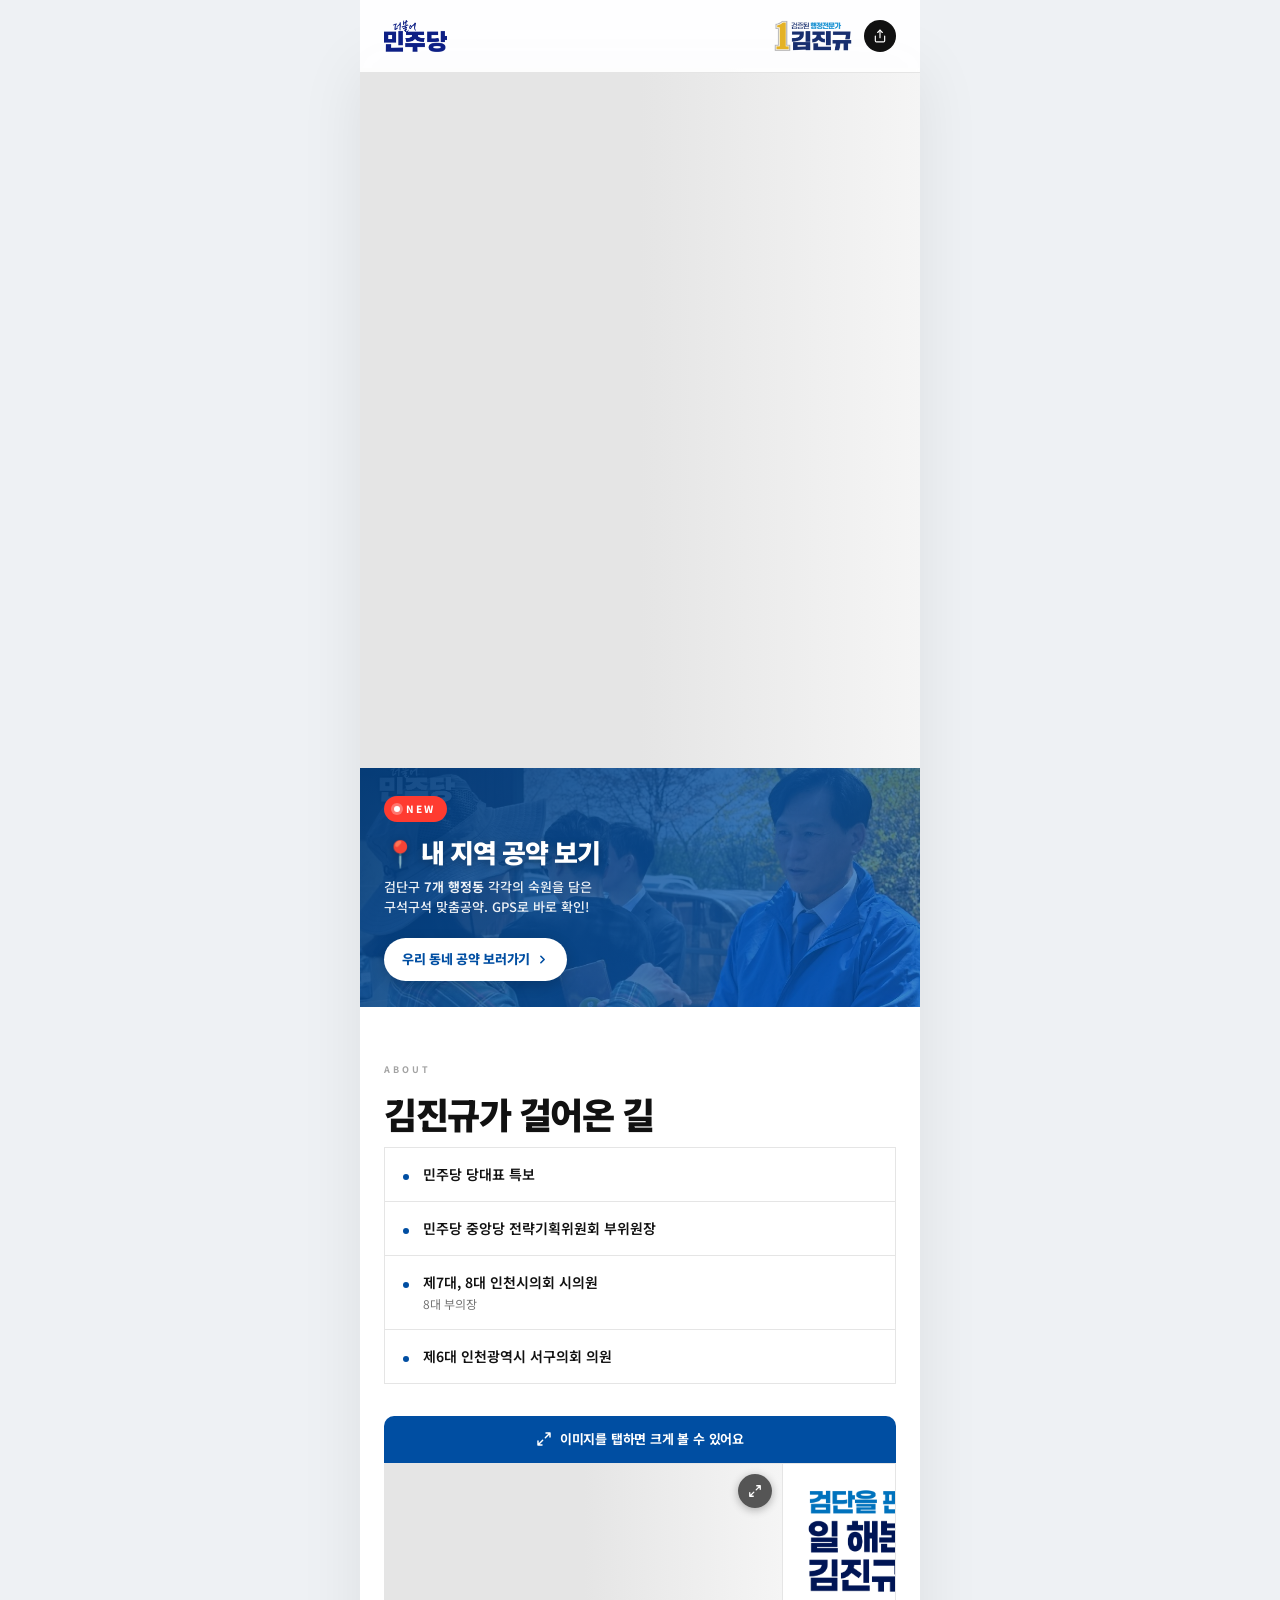
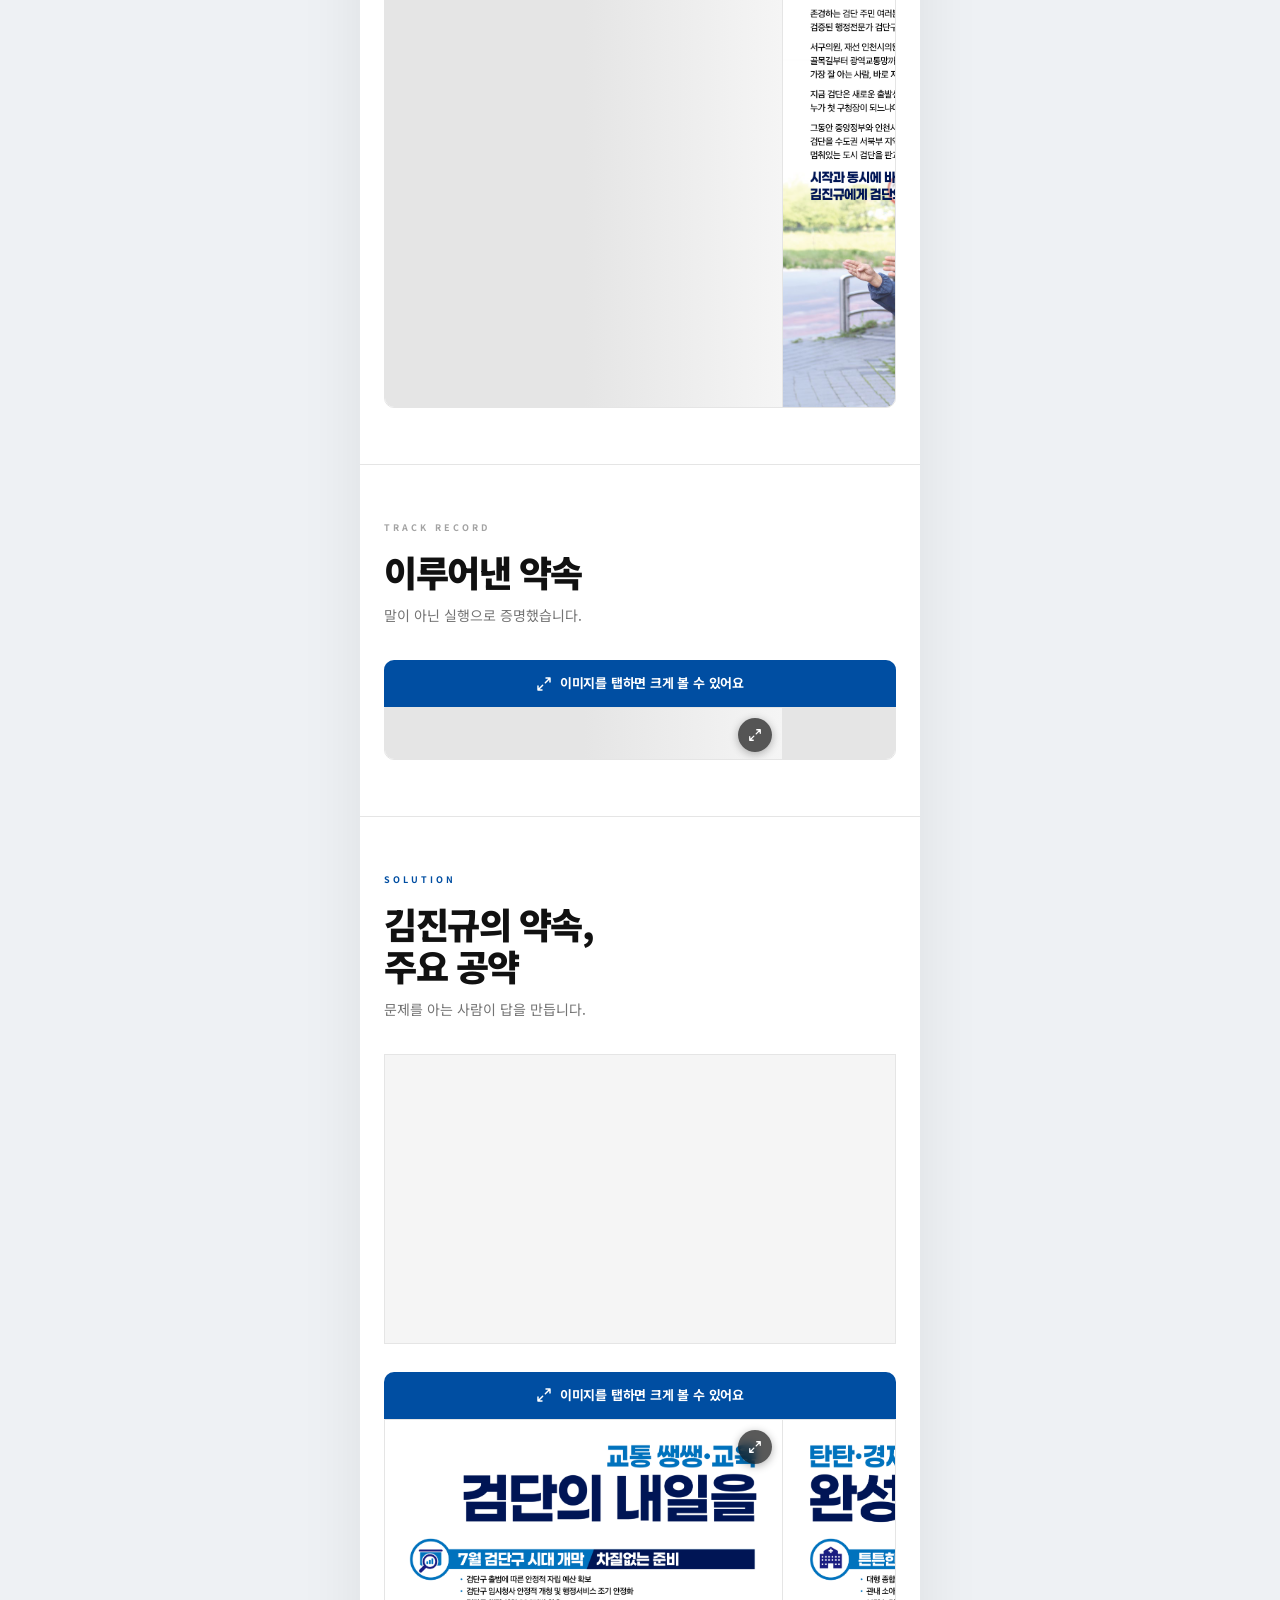
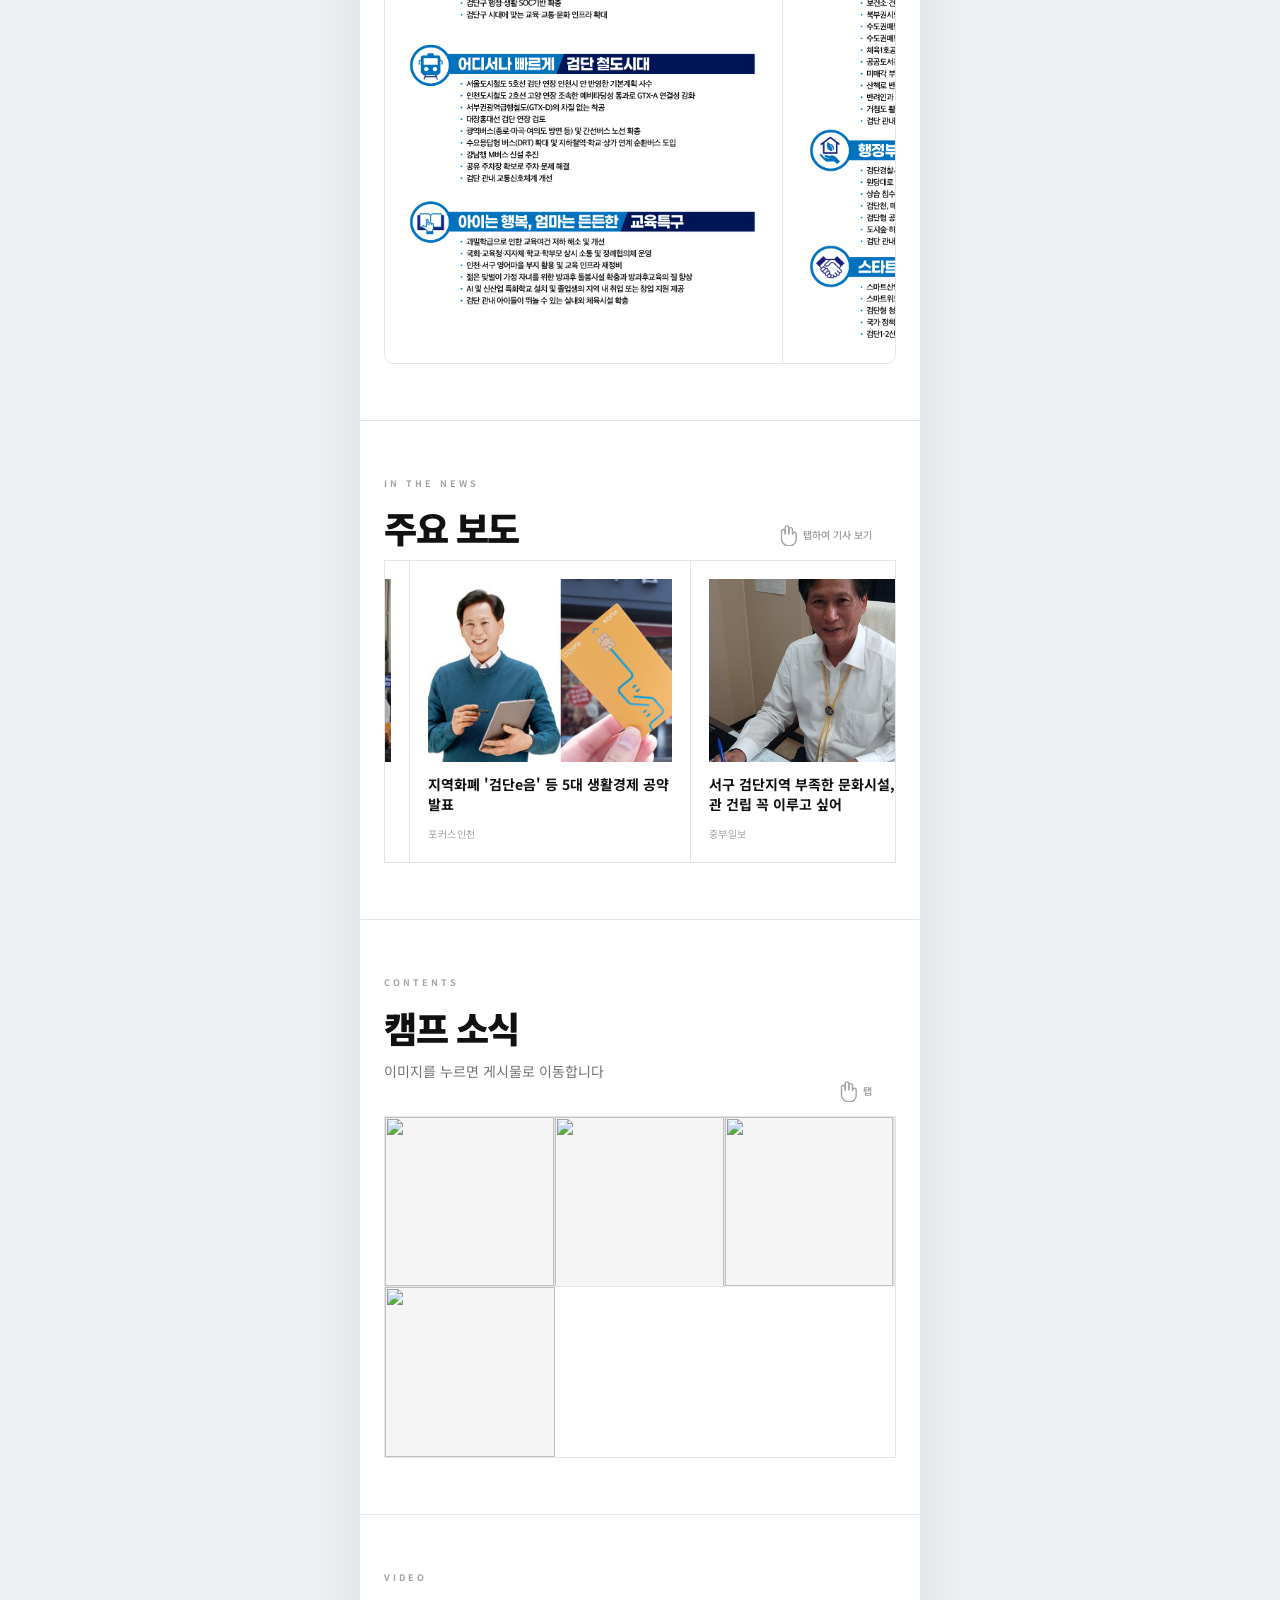
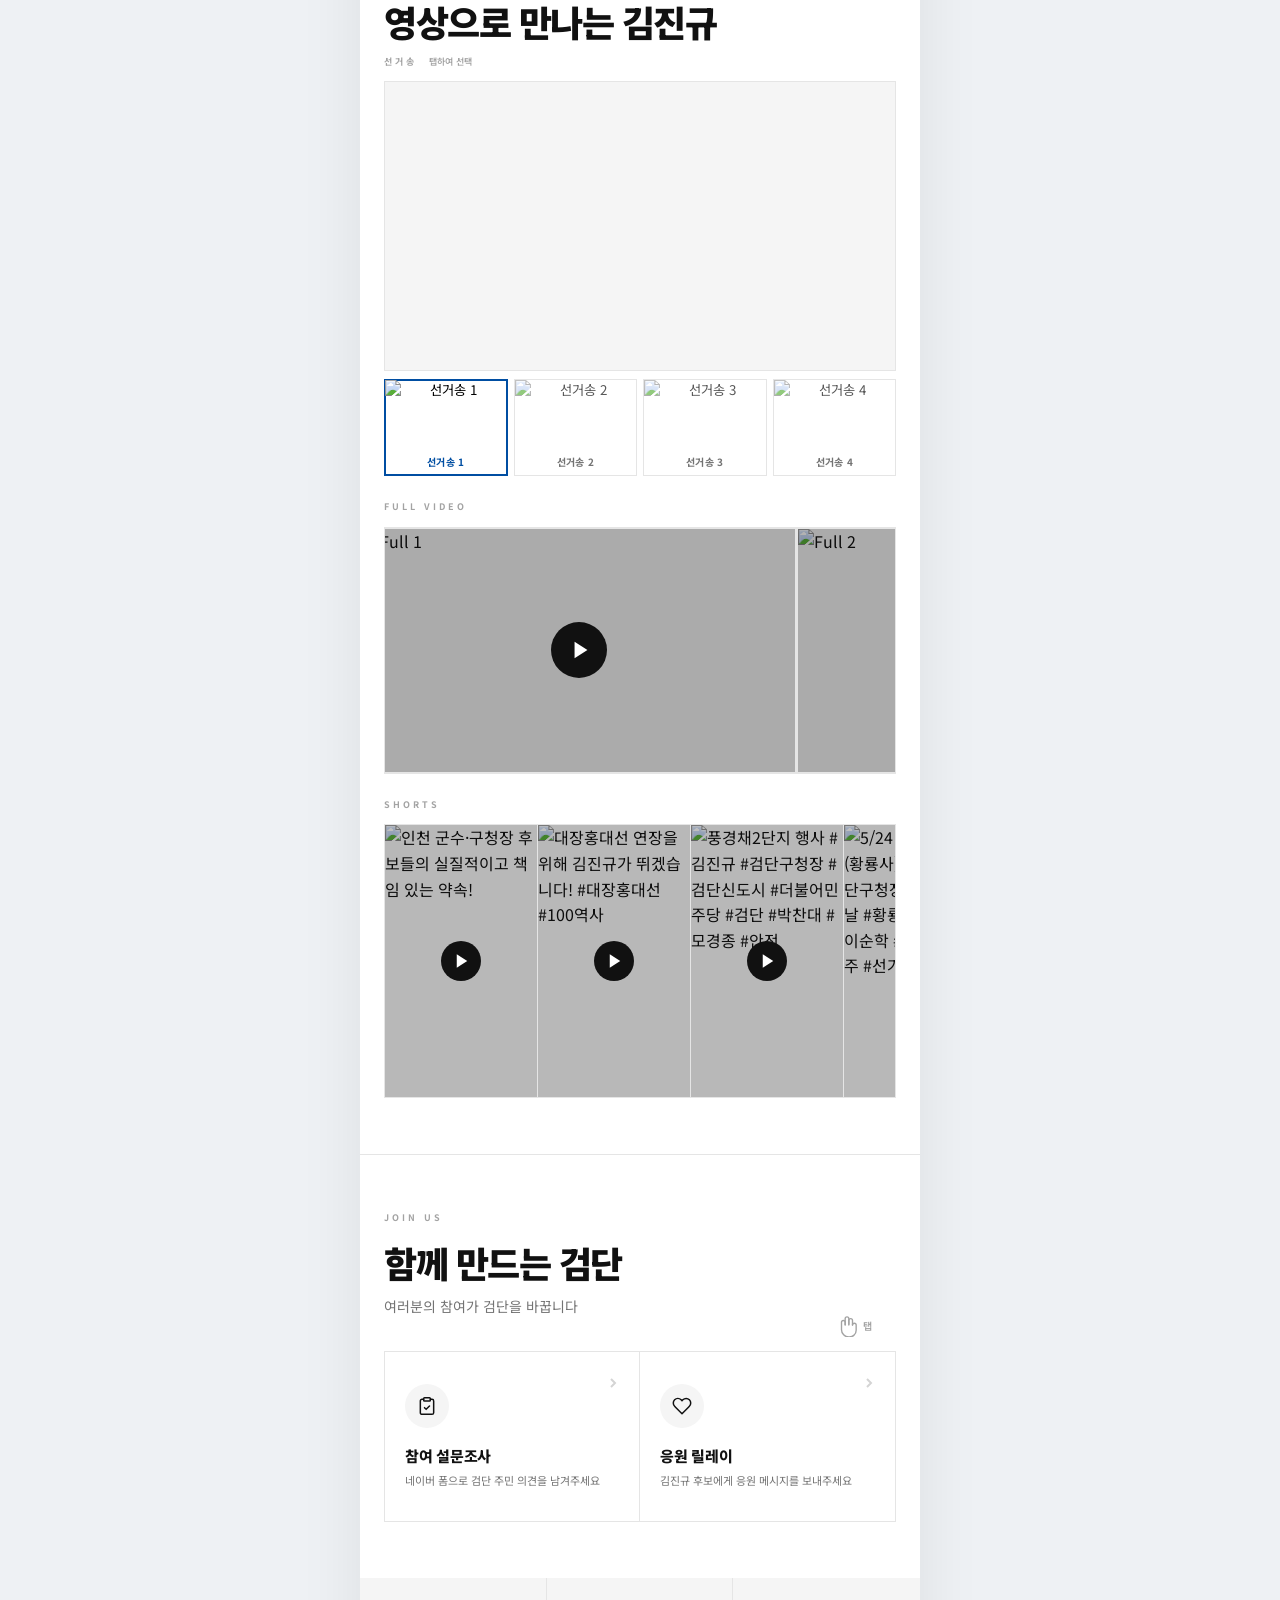
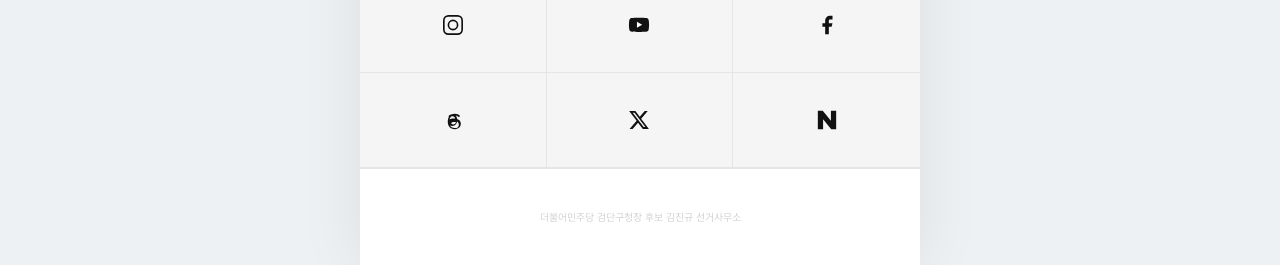
==== index.html @ f9b290cd "HERO: 일정표0529 이미지로 교체 Co-Authored-By: Claude Opus 4.6 <noreply@anthropic.com>" ====
<!DOCTYPE html>
<html lang="ko">
<head>
<meta charset="UTF-8">
<meta name="viewport" content="width=device-width,initial-scale=1,maximum-scale=5">
<meta name="theme-color" content="#ffffff">
<title>김진규 | 인천 검단구청장 예비후보 | 더불어민주당</title>
<meta name="description" content="명품 자족도시 검단, 첫 단추는 김진규입니다!">
<meta property="og:type" content="website">
<meta property="og:url" content="https://kjgyu2304.github.io/gumdan_kimjingyu/">
<meta property="og:title" content="김진규 | 검단구청장 예비후보">
<meta property="og:description" content="명품 자족도시 검단, 첫 단추는 김진규입니다!">
<meta property="og:image" content="https://kjgyu2304.github.io/gumdan_kimjingyu/images/og배너.jpg">
<meta property="og:image:secure_url" content="https://kjgyu2304.github.io/gumdan_kimjingyu/images/og배너.jpg">
<meta property="og:image:type" content="image/jpeg">
<meta property="og:image:width" content="3208">
<meta property="og:image:height" content="1604">
<meta property="og:image:alt" content="김진규 검단구청장 예비후보">
<meta property="og:locale" content="ko_KR">
<link rel="icon" href="data:,">
<link rel="preconnect" href="https://fonts.googleapis.com">
<link rel="preconnect" href="https://fonts.gstatic.com" crossorigin>
<link href="https://fonts.googleapis.com/css2?family=Noto+Sans+KR:wght@200;400;500;600;700;800;900&display=swap" rel="stylesheet">
<style>
*,*::before,*::after{margin:0;padding:0;box-sizing:border-box}
html{scroll-behavior:smooth;-webkit-text-size-adjust:100%}
body{font-family:'Noto Sans KR',sans-serif;color:#111;background:#fff;line-height:1.6;overflow-x:hidden;-webkit-font-smoothing:antialiased}
img{max-width:100%;height:auto;display:block}
a{text-decoration:none;color:inherit;-webkit-tap-highlight-color:transparent}
button{border:none;background:none;cursor:pointer;font-family:inherit}

:root{
--black:#111;
--white:#fff;
--gray-50:#fafafa;
--gray-100:#f5f5f5;
--gray-200:#e5e5e5;
--gray-300:#d4d4d4;
--gray-400:#a3a3a3;
--gray-500:#737373;
--gray-600:#525252;
--gray-700:#404040;
--gray-800:#262626;
--gray-900:#171717;
--blue:#004EA2;
--ease:cubic-bezier(.22,1,.36,1);
}
body{animation:pageIn 1s ease forwards}
@keyframes pageIn{from{opacity:0}to{opacity:1}}

/*══════════════════════════════════════════════
  NAV
══════════════════════════════════════════════*/
.nav{position:fixed;top:0;left:0;right:0;z-index:100;display:flex;justify-content:space-between;align-items:center;padding:16px 24px;background:rgba(255,255,255,.92);backdrop-filter:blur(20px);-webkit-backdrop-filter:blur(20px);border-bottom:1px solid var(--gray-200)}
.nav-left{display:flex;align-items:center;gap:8px}
.nav-right{display:flex;align-items:center;gap:10px}
.nav-logo{height:32px;width:auto}
.nav-brand{height:40px;width:auto}
.nav-num{height:32px;width:auto}
.nav-name{font-size:20px;font-weight:800;color:var(--black);letter-spacing:-.3px}
.nav-share{width:32px;height:32px;border-radius:50%;background:var(--black);display:flex;align-items:center;justify-content:center;cursor:pointer;transition:transform .2s,opacity .2s}
.nav-share:active{transform:scale(.9);opacity:.7}
.nav-share svg{width:14px;height:14px;stroke:white;fill:none;stroke-width:2;stroke-linecap:round;stroke-linejoin:round}

/*══════════════════════════════════════════════
  HERO — 풀블리드 사진 + 슬로건 바
══════════════════════════════════════════════*/
.hero{margin-top:68px}
/* DESIGNER: ARS 독려 사진 3종 자동 슬라이드 */
.hero-photo{width:100%;aspect-ratio:4/5;background:var(--gray-200);overflow:hidden;position:relative}
.hero-photo::before{content:'';position:absolute;inset:0;background:linear-gradient(90deg,var(--gray-200) 25%,var(--gray-100) 50%,var(--gray-200) 75%);background-size:200% 100%;animation:shimmerLoad 1.5s infinite;z-index:1;transition:opacity .5s}
.hero-photo.loaded::before{opacity:0;pointer-events:none}
@keyframes shimmerLoad{0%{background-position:200% 0}100%{background-position:-200% 0}}
.hero-slides{position:absolute;inset:0;width:100%;height:100%}
.hero-slide{position:absolute;inset:0;opacity:0;transition:opacity .8s ease}
.hero-slide.active{opacity:1}
.hero-slide img{width:100%;height:100%;object-fit:cover;object-position:center;display:block}
.hero-dots{position:absolute;left:0;right:0;bottom:16px;display:flex;justify-content:center;gap:6px;z-index:2}
.hero-dot{width:6px;height:6px;border-radius:50%;background:rgba(255,255,255,.5);transition:all .3s var(--ease);box-shadow:0 1px 3px rgba(0,0,0,.3)}
.hero-dot.on{background:#fff;width:20px;border-radius:4px}
.hero-photo-ph{width:100%;height:100%;display:flex;align-items:center;justify-content:center;background:linear-gradient(135deg,var(--gray-200),var(--gray-300));color:var(--gray-400);font-size:13px}

.hero-slogan{background:var(--black);padding:28px 24px;color:var(--white)}
.hero-slogan h1{font-size:clamp(28px,8vw,42px);font-weight:900;line-height:1.15;letter-spacing:-1.5px}

/*══════════════════════════════════════════════
  SNS GRID — 4분할
══════════════════════════════════════════════*/
.sns-grid{display:grid;grid-template-columns:repeat(3,1fr);border-bottom:1px solid var(--gray-200)}
.sns-cell{display:flex;align-items:center;justify-content:center;padding:36px 0;border-right:1px solid var(--gray-200);background:var(--gray-100);transition:background .2s}
.sns-cell:nth-child(3n){border-right:none}
.sns-cell:nth-child(-n+3){border-bottom:1px solid var(--gray-200)}
.sns-cell:active{background:var(--gray-200)}
.sns-cell svg{width:22px;height:22px;fill:var(--black)}
.sns-cell.stroke-icon svg{fill:none;stroke:var(--black);stroke-width:1.8}
.sns-cell[data-empty]{opacity:.25;pointer-events:none}

/*══════════════════════════════════════════════
  SECTION COMMONS
══════════════════════════════════════════════*/
.sec{padding:56px 24px;border-bottom:1px solid var(--gray-200)}
.sec-label{font-size:9px;font-weight:700;letter-spacing:3px;text-transform:uppercase;color:var(--gray-400);margin-bottom:16px}
.sec-title{font-size:clamp(26px,7vw,36px);font-weight:900;line-height:1.15;letter-spacing:-1.5px;color:var(--black);margin-bottom:12px}
.sec-desc{font-size:14px;color:var(--gray-500);line-height:1.7;margin-bottom:32px}

/*══════════════════════════════════════════════
  SUB HERO — 이력/업적/기사
══════════════════════════════════════════════*/
.cred-row{display:grid;grid-template-columns:repeat(3,1fr);border:1px solid var(--gray-200);margin-bottom:32px}
.cred-item{text-align:center;padding:24px 12px;border-right:1px solid var(--gray-200)}
.cred-item:last-child{border-right:none}
.cred-num{font-size:clamp(30px,9vw,40px);font-weight:900;color:var(--black);line-height:1.1;margin-bottom:2px;letter-spacing:-1px}
.cred-label{font-size:10px;color:var(--gray-500);font-weight:500;letter-spacing:.5px}

.career-list{display:flex;flex-direction:column;gap:0;border:1px solid var(--gray-200);margin-bottom:32px}
.career-item{display:flex;gap:14px;align-items:baseline;padding:16px 18px;border-bottom:1px solid var(--gray-200)}
.career-item:last-child{border-bottom:none}
.career-dot{width:6px;height:6px;border-radius:50%;background:var(--blue);flex-shrink:0;margin-top:2px}
.career-text{font-size:14px;font-weight:600;color:var(--black);line-height:1.5}
.career-sub{font-size:12px;color:var(--gray-500);font-weight:400;margin-top:1px}

.news-row{display:flex;gap:0;border:1px solid var(--gray-200);overflow-x:auto;scrollbar-width:none}
.news-row::-webkit-scrollbar{display:none}
.news-card{flex:0 0 80%;padding:18px;border-right:1px solid var(--gray-200);transition:background .2s}
.news-card:active{background:var(--gray-50)}
.news-thumb{width:100%;aspect-ratio:4/3;background:var(--gray-100);overflow:hidden;margin-bottom:12px}
.news-thumb img{width:100%;height:100%;object-fit:cover}
.news-card h4{font-size:14px;font-weight:700;color:var(--black);line-height:1.45;margin-bottom:4px;display:-webkit-box;-webkit-line-clamp:2;-webkit-box-orient:vertical;overflow:hidden}
.news-source{font-size:10px;color:var(--gray-400);letter-spacing:.5px}

/*══════════════════════════════════════════════
  PROBLEM — 우→좌 슬라이드
══════════════════════════════════════════════*/
.prob-track{display:flex;gap:0;overflow-x:auto;scroll-snap-type:x mandatory;scrollbar-width:none;border:1px solid var(--gray-200)}
.prob-track::-webkit-scrollbar{display:none}
.prob-card{flex:0 0 85%;scroll-snap-align:start;padding:32px 24px;border-right:1px solid var(--gray-200);position:relative}
.prob-card::before{content:'';position:absolute;top:0;left:0;right:0;height:3px;background:var(--black)}
.prob-num{font-size:11px;font-weight:700;color:var(--gray-400);letter-spacing:2px;margin-bottom:14px}
.prob-card h3{font-size:22px;font-weight:900;color:var(--black);letter-spacing:-.5px;margin-bottom:8px;line-height:1.25}
.prob-card p{font-size:13px;color:var(--gray-500);line-height:1.65}

.track-dots{display:flex;justify-content:center;gap:6px;padding:20px 0 0}
.track-dots .dot{width:6px;height:6px;border-radius:50%;background:var(--gray-300);transition:all .3s var(--ease)}
.track-dots .dot.on{background:var(--black);width:20px;border-radius:4px}

/*══════════════════════════════════════════════
  SOLUTION — 좌→우 슬라이드
══════════════════════════════════════════════*/
.pledge-cta{display:flex;align-items:center;justify-content:center;gap:8px;background:var(--blue);color:#fff;font-size:13px;font-weight:700;letter-spacing:-.2px;padding:13px 16px;border-radius:10px 10px 0 0;margin-bottom:0;animation:pledgePulse 2.4s ease-in-out infinite}
.pledge-cta-icon{width:16px;height:16px;stroke:#fff;fill:none;stroke-width:2.2;stroke-linecap:round;stroke-linejoin:round}
@keyframes pledgePulse{0%,100%{box-shadow:0 0 0 0 rgba(0,78,162,.4)}50%{box-shadow:0 0 0 6px rgba(0,78,162,0)}}

.sol-img-track{display:flex;gap:0;overflow-x:auto;scrollbar-width:none;border:1px solid var(--gray-200);border-radius:0 0 10px 10px}
.sol-img-track::-webkit-scrollbar{display:none}
.sol-img-card{flex:0 0 78%;border-right:1px solid var(--gray-200);cursor:pointer;overflow:hidden;transition:transform .2s,opacity .2s;position:relative}
.sol-img-card:active{opacity:.9;transform:scale(.98)}
.sol-img-card::before{content:'';position:absolute;inset:0;background:linear-gradient(90deg,var(--gray-200) 25%,var(--gray-100) 50%,var(--gray-200) 75%);background-size:200% 100%;animation:shimmerLoad 1.5s infinite;z-index:1;transition:opacity .5s}
.sol-img-card.loaded::before{opacity:0;pointer-events:none}
.sol-img-card img{width:100%;height:auto;display:block;opacity:0;transition:opacity .5s ease}
.sol-img-card.loaded img{opacity:1}
.pledge-zoom{position:absolute;top:10px;right:10px;width:34px;height:34px;border-radius:50%;background:rgba(0,0,0,.65);display:flex;align-items:center;justify-content:center;z-index:2;backdrop-filter:blur(4px);-webkit-backdrop-filter:blur(4px);box-shadow:0 2px 8px rgba(0,0,0,.3)}
.pledge-zoom svg{width:14px;height:14px;stroke:#fff;fill:none;stroke-width:2.2;stroke-linecap:round;stroke-linejoin:round}

/*══════════════════════════════════════════════
  CONTENTS — 썸네일 그리드
══════════════════════════════════════════════*/
.thumb-cell{position:relative;aspect-ratio:1/1;overflow:hidden;border-right:1px solid var(--gray-200);border-bottom:1px solid var(--gray-200);background:var(--gray-100)}
.thumb-cell:nth-child(2n){border-right:none}
.thumb-cell:nth-last-child(-n+2){border-bottom:none}
.thumb-cell a{position:absolute;inset:0;opacity:0;transition:opacity 1s ease;pointer-events:none}
.thumb-cell a.active{opacity:1;pointer-events:auto}
.thumb-grid{display:grid;grid-template-columns:repeat(2,1fr);border:1px solid var(--gray-200)}
.thumb-item{aspect-ratio:1/1;overflow:hidden;border-right:1px solid var(--gray-200);border-bottom:1px solid var(--gray-200);position:relative;background:var(--gray-100);transition:opacity .2s}
.thumb-item:nth-child(2n){border-right:none}
.thumb-item:nth-last-child(-n+2){border-bottom:none}
.thumb-item:active{opacity:.85}
.thumb-item img{width:100%;height:100%;object-fit:cover;transition:transform .4s var(--ease)}
.thumb-item:hover img{transform:scale(1.03)}
.thumb-overlay{position:absolute;inset:0;background:linear-gradient(to top,rgba(0,0,0,.5) 0%,transparent 40%);display:flex;align-items:flex-end;padding:14px}
.thumb-overlay span{font-size:12px;font-weight:700;color:white}
.thumb-ph{width:100%;height:100%;display:flex;flex-direction:column;align-items:center;justify-content:center;gap:6px;color:var(--gray-400);font-size:11px;font-weight:500}
.thumb-ph svg{width:24px;height:24px;stroke:currentColor;fill:none;stroke-width:1.5;opacity:.4}

/*══════════════════════════════════════════════
  YOUTUBE
══════════════════════════════════════════════*/
.yt-long{margin-bottom:24px}
.yt-label{font-size:9px;font-weight:700;letter-spacing:3px;color:var(--gray-400);margin-bottom:12px;text-transform:uppercase}
.yt-embed{position:relative;width:100%;padding-bottom:56.25%;background:var(--gray-100);border:1px solid var(--gray-200);overflow:hidden}
.yt-embed iframe{position:absolute;inset:0;width:100%;height:100%;border:0}
.yt-embed-ph{position:absolute;inset:0;display:flex;flex-direction:column;align-items:center;justify-content:center;gap:10px;color:var(--gray-400);font-size:12px}
.yt-embed-ph .play-btn{width:56px;height:56px;border-radius:50%;background:var(--black);display:flex;align-items:center;justify-content:center;transition:transform .2s}
.yt-embed-ph .play-btn:hover{transform:scale(1.05)}
.yt-embed-ph .play-btn svg{width:22px;height:22px;fill:white;margin-left:3px}

.yt-full-row{display:flex;gap:0;overflow-x:auto;scrollbar-width:none;border:1px solid var(--gray-200);margin-bottom:24px}
.yt-full-row::-webkit-scrollbar{display:none}
.yt-full-card{flex:0 0 85%;border-right:1px solid var(--gray-200);display:block;text-decoration:none;transition:opacity .2s}
.yt-full-card:active{opacity:.85}
.yt-full-card .yt-embed{margin:0}

.song-tabs{display:grid;grid-template-columns:repeat(4,1fr);gap:6px;margin-bottom:24px}
.song-tab{appearance:none;background:#fff;border:1px solid var(--gray-200);padding:0;cursor:pointer;overflow:hidden;position:relative;transition:border-color .2s,box-shadow .2s;font-family:inherit;text-align:center}
.song-tab img{width:100%;aspect-ratio:16/9;object-fit:cover;display:block;opacity:.65;transition:opacity .2s}
.song-tab span{display:block;font-size:10px;font-weight:700;color:var(--gray-500);padding:6px 4px;letter-spacing:.3px}
.song-tab:hover img{opacity:.92}
.song-tab.active{border-color:var(--blue);box-shadow:inset 0 0 0 1px var(--blue)}
.song-tab.active img{opacity:1}
.song-tab.active span{color:var(--blue)}

.yt-shorts-row{display:flex;gap:0;overflow-x:auto;scrollbar-width:none;border:1px solid var(--gray-200)}
.yt-shorts-row::-webkit-scrollbar{display:none}
.yt-short{flex:0 0 42%;border-right:1px solid var(--gray-200);aspect-ratio:9/16;overflow:hidden;background:var(--gray-100);position:relative;transition:opacity .2s}
.yt-short:active{opacity:.85}
.yt-short iframe{width:100%;height:100%;border:0}
.yt-short-ph{width:100%;height:100%;display:flex;flex-direction:column;align-items:center;justify-content:center;gap:6px;color:var(--gray-400);font-size:11px}
.yt-short-ph .play-btn{width:40px;height:40px;border-radius:50%;background:var(--black);display:flex;align-items:center;justify-content:center}
.yt-short-ph .play-btn svg{width:18px;height:18px;fill:white;margin-left:2px}

/*══════════════════════════════════════════════
  CAMPAIGN
══════════════════════════════════════════════*/
.camp-grid{display:grid;grid-template-columns:1fr 1fr;border:1px solid var(--gray-200)}
.camp-card{padding:32px 20px;border-right:1px solid var(--gray-200);transition:background .2s;position:relative}
.camp-card:last-child{border-right:none}
.camp-card:active{background:var(--gray-50)}
.camp-icon{width:44px;height:44px;border-radius:50%;background:var(--gray-100);display:flex;align-items:center;justify-content:center;margin-bottom:16px}
.camp-icon svg{width:20px;height:20px;stroke:var(--black);fill:none;stroke-width:1.8;stroke-linecap:round;stroke-linejoin:round}
.camp-card h3{font-size:15px;font-weight:800;color:var(--black);margin-bottom:4px;letter-spacing:-.3px}
.camp-card p{font-size:11px;color:var(--gray-500);line-height:1.55}
.camp-arrow{position:absolute;top:20px;right:18px;color:var(--gray-300)}
.camp-arrow svg{width:16px;height:16px;stroke:currentColor;fill:none;stroke-width:2}

/*══════════════════════════════════════════════
  ACHIEVEMENT
══════════════════════════════════════════════*/
.achieve-list{display:flex;flex-direction:column;gap:0;border:1px solid var(--gray-200)}
.achieve-item{display:flex;gap:16px;align-items:flex-start;padding:20px 18px;border-bottom:1px solid var(--gray-200);position:relative}
.achieve-item:last-child{border-bottom:none}
.achieve-num{font-size:10px;font-weight:800;color:var(--gray-400);letter-spacing:1px;position:absolute;top:10px;right:14px}
.achieve-item h3{font-size:15px;font-weight:800;color:var(--black);line-height:1.35;margin-bottom:3px;letter-spacing:-.3px}
.achieve-item h3 em{font-style:normal;color:var(--blue)}
.achieve-item p{font-size:12px;color:var(--gray-500);line-height:1.55}

/*══════════════════════════════════════════════
  TAP HINT
══════════════════════════════════════════════*/
.tap-hint{position:absolute;bottom:14px;right:24px;display:flex;align-items:center;gap:5px;color:var(--gray-400);font-size:10px;font-weight:600;pointer-events:none;animation:tapFade 3s ease infinite}
.tap-hint svg{width:22px;height:22px;fill:none;stroke:var(--gray-400);stroke-width:1.5;stroke-linecap:round;stroke-linejoin:round;animation:tapTap 1.5s ease-in-out 3}
@keyframes tapTap{0%,100%{transform:translate(0,0) scale(1)}20%{transform:translate(-6px,3px) scale(.88)}40%{transform:translate(0,0) scale(1)}60%{transform:translate(-6px,3px) scale(.88)}80%{transform:translate(0,0) scale(1)}}
@keyframes tapFade{0%,40%{opacity:1}50%,60%{opacity:0}70%,100%{opacity:1}}

/*══════════════════════════════════════════════
  IMAGE POPUP
══════════════════════════════════════════════*/
.popup-overlay{position:fixed;inset:0;background:rgba(0,0,0,.85);z-index:9000;display:none;align-items:center;justify-content:center;padding:20px;cursor:pointer;-webkit-backdrop-filter:blur(8px);backdrop-filter:blur(8px)}
.popup-overlay.open{display:flex}
.popup-overlay img{max-width:100%;max-height:90vh;object-fit:contain;border-radius:4px;box-shadow:0 8px 40px rgba(0,0,0,.5);animation:popIn .25s var(--ease)}
@keyframes popIn{from{opacity:0;transform:scale(.92)}to{opacity:1;transform:scale(1)}}
.popup-close{position:absolute;top:16px;right:16px;width:36px;height:36px;border-radius:50%;background:rgba(255,255,255,.15);display:flex;align-items:center;justify-content:center;cursor:pointer;transition:background .2s}
.popup-close:hover{background:rgba(255,255,255,.3)}
.popup-close svg{width:18px;height:18px;stroke:white;fill:none;stroke-width:2.5;stroke-linecap:round}
.popup-nav{position:absolute;top:50%;transform:translateY(-50%);width:44px;height:44px;border-radius:50%;background:rgba(255,255,255,.85);display:flex;align-items:center;justify-content:center;cursor:pointer;transition:background .2s;box-shadow:0 2px 8px rgba(0,0,0,.3)}
.popup-nav:hover{background:white}
.popup-nav svg{stroke:var(--black)}
.popup-nav svg{width:20px;height:20px;stroke:white;fill:none;stroke-width:2.5;stroke-linecap:round}
.popup-prev{left:12px}
.popup-next{right:12px}
.popup-counter{position:absolute;bottom:20px;left:50%;transform:translateX(-50%);color:rgba(255,255,255,.5);font-size:12px;font-weight:600}

/*══════════════════════════════════════════════
  FOOTER
══════════════════════════════════════════════*/
.footer{padding:40px 24px;text-align:center;border-top:1px solid var(--gray-200)}
.footer-name{font-size:14px;font-weight:800;color:var(--black);margin-bottom:4px}
.footer-info{font-size:10px;color:var(--gray-400);line-height:1.7;margin-bottom:16px}
.footer-line{width:32px;height:1px;background:var(--gray-200);margin:0 auto 16px}
.footer-copy{font-size:10px;color:var(--gray-300)}

/*══════════════════════════════════════════════
  SCROLL REVEAL
══════════════════════════════════════════════*/
.reveal{opacity:0;transform:translateY(20px);transition:opacity .6s var(--ease),transform .6s var(--ease)}
.reveal.vis{opacity:1;transform:translateY(0)}
.d1{transition-delay:.06s}.d2{transition-delay:.12s}.d3{transition-delay:.18s}.d4{transition-delay:.24s}

/*══════════════════════════════════════════════
  RESPONSIVE
══════════════════════════════════════════════*/
@media(max-width:380px){
.sns-grid{grid-template-columns:repeat(2,1fr)}
.sns-cell:nth-child(3n){border-right:1px solid var(--gray-200)}
.sns-cell:nth-child(2n){border-right:none}
.sns-cell{border-bottom:1px solid var(--gray-200)}
.sns-cell:nth-last-child(-n+2){border-bottom:none}
.cred-row{grid-template-columns:1fr 1fr}
.cred-item:nth-child(2){border-right:none}
.cred-item:last-child{grid-column:span 2;border-top:1px solid var(--gray-200);border-right:none}
.camp-grid{grid-template-columns:1fr}
.camp-card{border-right:none;border-bottom:1px solid var(--gray-200)}
.camp-card:last-child{border-bottom:none}
}
@media(min-width:641px){
.prob-card,.sol-card{flex:0 0 55%}
.news-card{flex:0 0 55%}
.thumb-grid{grid-template-columns:repeat(3,1fr)}
.thumb-item:nth-child(2n){border-right:1px solid var(--gray-200)}
.thumb-item:nth-child(3n){border-right:none}
.yt-short{flex:0 0 30%}
}
/* === Desktop centering: 모바일 디자인을 PC에서도 카드 형태로 가운데 정렬 === */
@media(min-width:641px){
html{background:#eef1f4}
body{max-width:560px;margin:0 auto;background:#fff;box-shadow:0 0 60px rgba(0,0,0,.08);min-height:100vh}
.nav{max-width:560px;width:100%;left:50%;right:auto;transform:translateX(-50%)}
.popup-overlay{max-width:none}
/* 히어로는 세로 포스터(4:5)를 유지해 잘림 없이 보이도록 */
.hero-photo{aspect-ratio:4/5}
}
</style>
</head>
<body>

<!-- NAV -->
<nav class="nav">
<div class="nav-left">
<img src="images/party-logo3.png" alt="더불어민주당" class="nav-logo">
</div>
<div class="nav-right">
<img src="images/nav-image.png" alt="검증된 행정전문가 1 김진규" class="nav-brand">
<div class="nav-share" id="shareBtn" role="button" aria-label="공유하기">
<svg viewBox="0 0 24 24"><path d="M4 12v8a2 2 0 002 2h12a2 2 0 002-2v-8"/><polyline points="16 6 12 2 8 6"/><line x1="12" y1="2" x2="12" y2="15"/></svg>
</div>
</div>
</nav>

<main>

<!-- ═══════════ HERO ═══════════ -->
<header class="hero">

<div class="hero-photo">
<div class="hero-slides" id="heroSlides">
<div class="hero-slide active"><img src="images/일정표0529.jpg" alt="김진규 검단구청장 후보 — 5월 29일 일정표" style="filter:none"></div>
</div>
</div>

</header>

<!-- ═══════════ 내 지역 공약 배너 ═══════════ -->
<a href="dong/" style="position:relative;display:block;overflow:hidden;background:#004EA2;color:#fff;text-decoration:none;min-height:200px;transition:transform .2s ease" onmouseover="this.style.transform='scale(1.01)'" onmouseout="this.style.transform='scale(1)'">
<img src="images/동별공약배너.JPG" alt="" style="position:absolute;inset:0;width:100%;height:100%;object-fit:cover;opacity:.55">
<div style="position:absolute;inset:0;background:linear-gradient(135deg,rgba(0,56,117,.88) 0%,rgba(0,78,162,.55) 60%,rgba(0,78,162,.2) 100%)"></div>
<div style="position:relative;padding:28px 24px 26px;display:flex;flex-direction:column;gap:4px;z-index:2">
<div style="display:inline-flex;align-items:center;gap:6px;align-self:flex-start;font-size:10px;font-weight:800;letter-spacing:2px;padding:5px 12px 5px 10px;background:#FF3B30;border-radius:999px;margin-bottom:10px;animation:newPulse 1.8s ease-in-out infinite"><span style="width:6px;height:6px;border-radius:50%;background:#fff;box-shadow:0 0 0 3px rgba(255,255,255,.3)"></span>NEW</div>
<h3 style="font-size:26px;font-weight:900;letter-spacing:-1px;line-height:1.2;margin:0;text-shadow:0 2px 8px rgba(0,0,0,.25)">📍 내 지역 공약 보기</h3>
<p style="font-size:13px;font-weight:500;opacity:.92;line-height:1.5;margin:6px 0 18px">검단구 <b>7개 행정동</b> 각각의 숙원을 담은<br>구석구석 맞춤공약. GPS로 바로 확인!</p>
<span style="display:inline-flex;align-items:center;gap:6px;align-self:flex-start;padding:11px 18px;background:#fff;color:#004EA2;font-size:13px;font-weight:800;letter-spacing:-.3px;border-radius:999px;box-shadow:0 4px 14px rgba(0,0,0,.18)">우리 동네 공약 보러가기
<svg viewBox="0 0 24 24" style="width:13px;height:13px;stroke:#004EA2;fill:none;stroke-width:3;stroke-linecap:round;stroke-linejoin:round"><polyline points="9 18 15 12 9 6"/></svg>
</span>
</div>
<style>@keyframes newPulse{0%,100%{box-shadow:0 0 0 0 rgba(255,59,48,.6)}50%{box-shadow:0 0 0 8px rgba(255,59,48,0)}}</style>
</a>

<!-- ═══════════ SUB HERO — 가걸어온 길 ═══════════ -->
<section class="sec" id="about">
<div class="sec-label reveal">ABOUT</div>
<h2 class="sec-title reveal">김진규가 걸어온 길</h2>

<div class="career-list reveal">
<div class="career-item"><div class="career-dot"></div><div><div class="career-text">민주당 당대표 특보</div></div></div>
<div class="career-item"><div class="career-dot"></div><div><div class="career-text">민주당 중앙당 전략기획위원회 부위원장</div></div></div>
<div class="career-item"><div class="career-dot"></div><div><div class="career-text">제7대, 8대 인천시의회 시의원</div><div class="career-sub">8대 부의장</div></div></div>
<div class="career-item"><div class="career-dot"></div><div><div class="career-text">제6대 인천광역시 서구의회 의원</div></div></div>
</div>

<div class="pledge-cta reveal" style="margin-top:32px">
<svg class="pledge-cta-icon" viewBox="0 0 24 24"><path d="M15 3h6v6M14 10l7-7M9 21H3v-6M10 14l-7 7"/></svg>
<span>이미지를 탭하면 크게 볼 수 있어요</span>
</div>
<div class="sol-img-track reveal" id="aboutTrack">
<div class="sol-img-card pledge-popup" data-idx="0"><img src="images/홍보물01.png" alt="소개 1" loading="lazy"><span class="pledge-zoom"><svg viewBox="0 0 24 24"><path d="M15 3h6v6M14 10l7-7M9 21H3v-6M10 14l-7 7"/></svg></span></div>
<div class="sol-img-card pledge-popup" data-idx="1"><img src="images/홍보물02.png" alt="소개 2" loading="lazy"><span class="pledge-zoom"><svg viewBox="0 0 24 24"><path d="M15 3h6v6M14 10l7-7M9 21H3v-6M10 14l-7 7"/></svg></span></div>
<div class="sol-img-card pledge-popup" data-idx="2"><img src="images/홍보물03.png" alt="소개 3" loading="lazy"><span class="pledge-zoom"><svg viewBox="0 0 24 24"><path d="M15 3h6v6M14 10l7-7M9 21H3v-6M10 14l-7 7"/></svg></span></div>
<div class="sol-img-card pledge-popup" data-idx="3"><img src="images/홍보물04.png" alt="소개 4" loading="lazy"><span class="pledge-zoom"><svg viewBox="0 0 24 24"><path d="M15 3h6v6M14 10l7-7M9 21H3v-6M10 14l-7 7"/></svg></span></div>
<div class="sol-img-card pledge-popup" data-idx="4"><img src="images/홍보물05.png" alt="소개 5" loading="lazy"><span class="pledge-zoom"><svg viewBox="0 0 24 24"><path d="M15 3h6v6M14 10l7-7M9 21H3v-6M10 14l-7 7"/></svg></span></div>
</div>

</section>

<!-- ═══════════ TRACK RECORD ═══════════ -->
<section class="sec" id="record">
<div class="sec-label reveal">TRACK RECORD</div>
<h2 class="sec-title reveal">이루어낸 약속</h2>
<p class="sec-desc reveal">말이 아닌 실행으로 증명했습니다.</p>

<div class="pledge-cta reveal">
<svg class="pledge-cta-icon" viewBox="0 0 24 24"><path d="M15 3h6v6M14 10l7-7M9 21H3v-6M10 14l-7 7"/></svg>
<span>이미지를 탭하면 크게 볼 수 있어요</span>
</div>
<div class="sol-img-track reveal" id="recordTrack">
<div class="sol-img-card pledge-popup" data-idx="11"><img src="images/성과01.jpg" alt="이루어낸 약속 1 — 학생 교복 무상지원" loading="lazy"><span class="pledge-zoom"><svg viewBox="0 0 24 24"><path d="M15 3h6v6M14 10l7-7M9 21H3v-6M10 14l-7 7"/></svg></span></div>
<div class="sol-img-card pledge-popup" data-idx="12"><img src="images/성과02.jpg" alt="이루어낸 약속 2 — 검단 노인복지관 건립" loading="lazy"><span class="pledge-zoom"><svg viewBox="0 0 24 24"><path d="M15 3h6v6M14 10l7-7M9 21H3v-6M10 14l-7 7"/></svg></span></div>
<div class="sol-img-card pledge-popup" data-idx="13"><img src="images/성과03.jpg" alt="이루어낸 약속 3 — 인천광역시 마전도서관 건립" loading="lazy"><span class="pledge-zoom"><svg viewBox="0 0 24 24"><path d="M15 3h6v6M14 10l7-7M9 21H3v-6M10 14l-7 7"/></svg></span></div>
<div class="sol-img-card pledge-popup" data-idx="14"><img src="images/성과04.jpg" alt="이루어낸 약속 4 — 검단복지회관 다목적체육관 개관" loading="lazy"><span class="pledge-zoom"><svg viewBox="0 0 24 24"><path d="M15 3h6v6M14 10l7-7M9 21H3v-6M10 14l-7 7"/></svg></span></div>
<div class="sol-img-card pledge-popup" data-idx="15"><img src="images/성과05.jpg" alt="이루어낸 약속 5 — 검단신도시 1호선 연장 지하철역 3개 확대" loading="lazy"><span class="pledge-zoom"><svg viewBox="0 0 24 24"><path d="M15 3h6v6M14 10l7-7M9 21H3v-6M10 14l-7 7"/></svg></span></div>
<div class="sol-img-card pledge-popup" data-idx="16"><img src="images/성과06.jpg" alt="이루어낸 약속 6 — 일산대교 연결, 금곡~대곡 도로 재개" loading="lazy"><span class="pledge-zoom"><svg viewBox="0 0 24 24"><path d="M15 3h6v6M14 10l7-7M9 21H3v-6M10 14l-7 7"/></svg></span></div>
<div class="sol-img-card pledge-popup" data-idx="17"><img src="images/성과07.jpg" alt="이루어낸 약속 7 — 검단~경명로간 도로 준공" loading="lazy"><span class="pledge-zoom"><svg viewBox="0 0 24 24"><path d="M15 3h6v6M14 10l7-7M9 21H3v-6M10 14l-7 7"/></svg></span></div>
<div class="sol-img-card pledge-popup" data-idx="18"><img src="images/성과08.jpg" alt="이루어낸 약속 8 — 코로나19 학교 급식꾸러미 사업" loading="lazy"><span class="pledge-zoom"><svg viewBox="0 0 24 24"><path d="M15 3h6v6M14 10l7-7M9 21H3v-6M10 14l-7 7"/></svg></span></div>
<div class="sol-img-card pledge-popup" data-idx="19"><img src="images/성과09.jpg" alt="이루어낸 약속 9 — 학교 적수사태 대응, 대형정수장치 설치" loading="lazy"><span class="pledge-zoom"><svg viewBox="0 0 24 24"><path d="M15 3h6v6M14 10l7-7M9 21H3v-6M10 14l-7 7"/></svg></span></div>
</div>
</section>

<!-- ═══════════ SOLUTION ═══════════ -->
<section class="sec" id="solution">
<div class="sec-label reveal" style="color:var(--blue)">SOLUTION</div>
<h2 class="sec-title reveal">김진규의 약속,<br>주요 공약</h2>
<p class="sec-desc reveal">문제를 아는 사람이 답을 만듭니다.</p>

<div class="yt-long reveal" style="margin-bottom:28px">
<div class="yt-embed">
<iframe src="https://www.youtube.com/embed/jlT2n_A7pww" title="김진규 주요공약 영상" allow="accelerometer;autoplay;clipboard-write;encrypted-media;gyroscope;picture-in-picture" allowfullscreen loading="lazy"></iframe>
</div>
</div>

<div class="pledge-cta reveal">
<svg class="pledge-cta-icon" viewBox="0 0 24 24"><path d="M15 3h6v6M14 10l7-7M9 21H3v-6M10 14l-7 7"/></svg>
<span>이미지를 탭하면 크게 볼 수 있어요</span>
</div>
<div class="sol-img-track reveal" id="solTrack">
<div class="sol-img-card pledge-popup" data-idx="5"><img src="images/홍보물07.png" alt="주요공약 1" loading="lazy"><span class="pledge-zoom"><svg viewBox="0 0 24 24"><path d="M15 3h6v6M14 10l7-7M9 21H3v-6M10 14l-7 7"/></svg></span></div>
<div class="sol-img-card pledge-popup" data-idx="6"><img src="images/홍보물08.png" alt="주요공약 2" loading="lazy"><span class="pledge-zoom"><svg viewBox="0 0 24 24"><path d="M15 3h6v6M14 10l7-7M9 21H3v-6M10 14l-7 7"/></svg></span></div>
<div class="sol-img-card pledge-popup" data-idx="7"><img src="images/홍보물11.png" alt="주요공약 3" loading="lazy"><span class="pledge-zoom"><svg viewBox="0 0 24 24"><path d="M15 3h6v6M14 10l7-7M9 21H3v-6M10 14l-7 7"/></svg></span></div>
<div class="sol-img-card pledge-popup" data-idx="8"><img src="images/홍보물12.png" alt="주요공약 4" loading="lazy"><span class="pledge-zoom"><svg viewBox="0 0 24 24"><path d="M15 3h6v6M14 10l7-7M9 21H3v-6M10 14l-7 7"/></svg></span></div>
<div class="sol-img-card pledge-popup" data-idx="9"><img src="images/홍보물13.png" alt="주요공약 5" loading="lazy"><span class="pledge-zoom"><svg viewBox="0 0 24 24"><path d="M15 3h6v6M14 10l7-7M9 21H3v-6M10 14l-7 7"/></svg></span></div>
<div class="sol-img-card pledge-popup" data-idx="10"><img src="images/홍보물14.png" alt="주요공약 6" loading="lazy"><span class="pledge-zoom"><svg viewBox="0 0 24 24"><path d="M15 3h6v6M14 10l7-7M9 21H3v-6M10 14l-7 7"/></svg></span></div>
</div>
</section>

<!-- ═══════════ NEWS ═══════════ -->
<section class="sec" id="news">
<div class="sec-label reveal">IN THE NEWS</div>
<h2 class="sec-title reveal">주요 보도</h2>

<div style="position:relative">
<div class="tap-hint"><svg viewBox="0 0 24 24"><path d="M18 11V6a2 2 0 00-4 0v5"/><path d="M14 10V4a2 2 0 00-4 0v7"/><path d="M10 10.5V8a2 2 0 00-4 0v8c0 4.42 3.58 8 8 8h.5a7.5 7.5 0 007.5-7.5V11a2 2 0 00-4 0"/></svg>탭하여 기사 보기</div>
</div>
<div class="news-row reveal" id="newsTrack">
<a href="https://www.shinailbo.co.kr/news/articleView.html?idxno=5020512" class="news-card" target="_blank" rel="noopener"><div class="news-thumb"><img src="https://cdn.shinailbo.co.kr/news/photo/202605/5020512_2019108_1051.jpg" alt="" loading="lazy"></div><h4>김진규·박형우 후보, 검단·계양 경계지역 현장 점검</h4><span class="news-source">신아일보</span></a>
<a href="https://www.focusincheon.com/news/articleView.html?idxno=8644" class="news-card" target="_blank" rel="noopener"><div class="news-thumb"><img src="https://cdn.focusincheon.com/news/photo/202605/8644_10309_4528.png" alt="" loading="lazy"></div><h4>김진규, 도성훈 교육감에 '과밀학급 해소' 정책제안서 전달</h4><span class="news-source">포커스인천</span></a>
<a href="https://www.kihoilbo.co.kr/news/articleView.html?idxno=3020186" class="news-card" target="_blank" rel="noopener"><div class="news-thumb"><img src="https://cdn.kihoilbo.co.kr/news/photo/202604/3020186_563256_1246.jpg" alt="" loading="lazy"></div><h4>"구민들이 곧바로 체감할 수 있는 변화 만들어 내겠다"</h4><span class="news-source">기호일보</span></a>
<a href="https://www.mhj21.com/news/articleView.html?idxno=251640" class="news-card" target="_blank" rel="noopener"><div class="news-thumb"><img src="https://cdn.mhj21.com/news/photo/202604/251640_163701_369.jpg" alt="" loading="lazy"></div><h4>검단구청장 선거 앞두고 김진규 지지 선언…시민단체 4곳 참여</h4><span class="news-source">문화저널21</span></a>
<a href="https://v.daum.net/v/20260416113101965" class="news-card" target="_blank" rel="noopener"><div class="news-thumb"><img src="https://img1.daumcdn.net/thumb/S1200x630/?fname=https://t1.daumcdn.net/news/202604/16/551719-ORAHujo/20260416113102923nwyt.png" alt="" loading="lazy"></div><h4>아라계양로 '혼잡 경고등'…대책 촉구</h4><span class="news-source">기호일보</span></a>
<a href="https://www.kyeonggi.com/article/20260409580339" class="news-card" target="_blank" rel="noopener"><div class="news-thumb"><img src="images/news-thumb-5.jpg" alt="" loading="lazy"></div><h4>"베드타운 이미지 벗고 AI 기반 자족도시 만들 것"</h4><span class="news-source">경기일보</span></a>
<a href="https://www.focusincheon.com/news/articleView.html?idxno=8376" class="news-card" target="_blank" rel="noopener"><div class="news-thumb"><img src="images/news-thumb-6.jpg" alt="" loading="lazy"></div><h4>지역화폐 '검단e음' 등 5대 생활경제 공약 발표</h4><span class="news-source">포커스인천</span></a>
<a href="https://www.joongboo.com/news/articleView.html?idxno=1022896" class="news-card" target="_blank" rel="noopener"><div class="news-thumb"><img src="images/news-thumb-1.png" alt="" loading="lazy"></div><h4>서구 검단지역 부족한 문화시설, 마전도서관 건립 꼭 이루고 싶어</h4><span class="news-source">중부일보</span></a>
<a href="https://www.kmaeil.com/news/articleView.html?idxno=634431" class="news-card" target="_blank" rel="noopener"><div class="news-thumb"><img src="images/news-thumb-2.jpg" alt="" loading="lazy"></div><h4>검단구 청년 일자리 창출 포문 열다</h4><span class="news-source">경기매일</span></a>
<a href="https://www.jonghapnews.com/news/articleView.html?idxno=479711" class="news-card" target="_blank" rel="noopener"><div class="news-thumb"><img src="images/news-thumb-3.jpg" alt="" loading="lazy"></div><h4>검단신도시 도시 경쟁력 강화 활성화 계획 발표</h4><span class="news-source">종합뉴스</span></a>
<a href="https://www.focusincheon.com/news/articleView.html?idxno=8216" class="news-card" target="_blank" rel="noopener"><div class="news-thumb"><img src="images/news-thumb-4.jpg" alt="" loading="lazy"></div><h4>우미린 아파트 일대 교통 체증 현장 점검…실효적 대안 마련</h4><span class="news-source">포커스인천</span></a>
<a href="https://www.nbnnews.co.kr/news/articleView.html?idxno=1020127" class="news-card" target="_blank" rel="noopener"><div class="news-thumb"><img src="https://cdn.nbnnews.co.kr/news/photo/202604/1020127_1065524_154.png" alt="" loading="lazy"></div><h4>"소통으로 쌓은 신뢰, 실행으로 답하다"…현장 민심 주목</h4><span class="news-source">내외뉴스통신</span></a>
<a href="https://www.kihoilbo.co.kr/news/articleView.html?idxno=3019015" class="news-card" target="_blank" rel="noopener"><div class="news-thumb"><img src="https://cdn.kihoilbo.co.kr/news/photo/202604/3019015_562036_5355.jpg" alt="" loading="lazy"></div><h4>㈜컨벤져스와 AI 창업 인큐베이팅 자문위촉</h4><span class="news-source">기호일보</span></a>
<a href="https://www.incheontoday.com/news/articleView.html?idxno=317608" class="news-card" target="_blank" rel="noopener"><div class="news-thumb"><img src="https://cdn.incheontoday.com/news/photo/202604/317608_321755_1525.jpg" alt="" loading="lazy"></div><h4>'검단e음' 공약… "지역 내 소비 살린다"</h4><span class="news-source">인천투데이</span></a>
</div>
</section>

<!-- ═══════════ CONTENTS ═══════════ -->
<section class="sec" id="contents">
<div class="sec-label reveal">CONTENTS</div>
<h2 class="sec-title reveal">캠프 소식</h2>
<p class="sec-desc reveal">이미지를 누르면 게시물로 이동합니다</p>

<div style="position:relative">
<div class="tap-hint"><svg viewBox="0 0 24 24"><path d="M18 11V6a2 2 0 00-4 0v5"/><path d="M14 10V4a2 2 0 00-4 0v7"/><path d="M10 10.5V8a2 2 0 00-4 0v8c0 4.42 3.58 8 8 8h.5a7.5 7.5 0 007.5-7.5V11a2 2 0 00-4 0"/></svg>탭</div>
</div>
<div class="thumb-grid" id="thumbGrid">
<div class="thumb-cell" data-interval="3500">
<a href="https://blog.naver.com/inaive2003/224251963262" class="thumb-item active" target="_blank" rel="noopener"><img src="images/content-10.jpg" alt="" loading="lazy"></a>
<a href="https://blog.naver.com/inaive2003/224230507224" class="thumb-item" target="_blank" rel="noopener"><img src="images/content-1.jpg" alt="" loading="lazy"></a>
<a href="https://blog.naver.com/inaive2003/224219483113" class="thumb-item" target="_blank" rel="noopener"><img src="images/content-5.jpg" alt="" loading="lazy"></a>
<a href="https://blog.naver.com/inaive2003/224236862506" class="thumb-item" target="_blank" rel="noopener"><img src="images/content-9.jpg" alt="" loading="lazy"></a>
</div>
<div class="thumb-cell" data-interval="4500">
<a href="https://blog.naver.com/inaive2003/224251741255" class="thumb-item active" target="_blank" rel="noopener"><img src="images/content-11.jpg" alt="" loading="lazy"></a>
<a href="https://www.facebook.com/inaive2003/posts/pfbid02wkb2wvd7ubKSbrt8qJpj7JvdgbeDLHsCLdFMvubDqpce95WghkYGRaTqWP57Gv9El" class="thumb-item" target="_blank" rel="noopener"><img src="images/content-2.jpg" alt="" loading="lazy"></a>
<a href="https://blog.naver.com/inaive2003/224234638622" class="thumb-item" target="_blank" rel="noopener"><img src="images/content-6.jpg" alt="" loading="lazy"></a>
</div>
<div class="thumb-cell" data-interval="4500">
<a href="https://blog.naver.com/inaive2003/224250500047" class="thumb-item active" target="_blank" rel="noopener"><img src="images/content-12.jpg" alt="" loading="lazy"></a>
<a href="https://www.facebook.com/inaive2003/posts/pfbid024FoRVdf3c4B91xkDeWf7ADBrzbAkpQHxfdrbw2AdrobMx8WMXup2CnSQMEeLMNdkl" class="thumb-item" target="_blank" rel="noopener"><img src="images/content-3.jpg" alt="" loading="lazy"></a>
<a href="https://blog.naver.com/inaive2003/224234649181" class="thumb-item" target="_blank" rel="noopener"><img src="images/content-7.jpg" alt="" loading="lazy"></a>
</div>
<div class="thumb-cell" data-interval="3500">
<a href="https://blog.naver.com/inaive2003/224250493223" class="thumb-item active" target="_blank" rel="noopener"><img src="images/content-13.jpg" alt="" loading="lazy"></a>
<a href="https://blog.naver.com/inaive2003/224250478612" class="thumb-item" target="_blank" rel="noopener"><img src="images/content-14.jpg" alt="" loading="lazy"></a>
<a href="https://blog.naver.com/inaive2003/224234686893" class="thumb-item" target="_blank" rel="noopener"><img src="images/content-4.jpg" alt="" loading="lazy"></a>
<a href="https://blog.naver.com/inaive2003/224180301867" class="thumb-item" target="_blank" rel="noopener"><img src="images/content-8.jpg" alt="" loading="lazy"></a>
</div>
</div>
</section>

<!-- ═══════════ YOUTUBE ═══════════ -->
<section class="sec" id="youtube">
<div class="sec-label reveal">VIDEO</div>
<h2 class="sec-title reveal">영상으로 만나는 김진규</h2>

<div class="yt-label reveal">선거송 <span style="color:var(--gray-400);font-weight:600;text-transform:none;letter-spacing:0;margin-left:6px">탭하여 선택</span></div>
<div class="yt-long reveal" style="margin-bottom:8px">
<div class="yt-embed">
<iframe id="songPlayer" src="https://www.youtube.com/embed/x4BCejPVGUA" title="김진규 선거송" allow="accelerometer;autoplay;clipboard-write;encrypted-media;gyroscope;picture-in-picture" allowfullscreen loading="lazy"></iframe>
</div>
</div>
<div class="song-tabs reveal" id="songTabs">
<button type="button" class="song-tab active" data-id="x4BCejPVGUA"><img src="https://img.youtube.com/vi/x4BCejPVGUA/hqdefault.jpg" alt="선거송 1" loading="lazy"><span>선거송 1</span></button>
<button type="button" class="song-tab" data-id="qsTkPp0kClo"><img src="https://img.youtube.com/vi/qsTkPp0kClo/hqdefault.jpg" alt="선거송 2" loading="lazy"><span>선거송 2</span></button>
<button type="button" class="song-tab" data-id="d9hrA6sStRE"><img src="https://img.youtube.com/vi/d9hrA6sStRE/hqdefault.jpg" alt="선거송 3" loading="lazy"><span>선거송 3</span></button>
<button type="button" class="song-tab" data-id="fmufdsNkTMs"><img src="https://img.youtube.com/vi/fmufdsNkTMs/hqdefault.jpg" alt="선거송 4" loading="lazy"><span>선거송 4</span></button>
</div>

<div class="yt-label reveal">FULL VIDEO</div>
<div class="yt-full-row reveal" id="fullVideoTrack">
<a href="https://www.youtube.com/watch?v=t9DMCVweXIA" class="yt-full-card" target="_blank" rel="noopener">
<div class="yt-embed"><img src="https://img.youtube.com/vi/t9DMCVweXIA/hqdefault.jpg" alt="Full 1" style="position:absolute;inset:0;width:100%;height:100%;object-fit:cover" loading="lazy"><div class="yt-embed-ph" style="background:rgba(0,0,0,.3)"><div class="play-btn"><svg viewBox="0 0 24 24"><polygon points="5,3 19,12 5,21"/></svg></div></div></div>
</a>
<a href="https://www.youtube.com/watch?v=B94Y2WhfZP8" class="yt-full-card" target="_blank" rel="noopener">
<div class="yt-embed"><img src="https://img.youtube.com/vi/B94Y2WhfZP8/hqdefault.jpg" alt="Full 2" style="position:absolute;inset:0;width:100%;height:100%;object-fit:cover" loading="lazy"><div class="yt-embed-ph" style="background:rgba(0,0,0,.3)"><div class="play-btn"><svg viewBox="0 0 24 24"><polygon points="5,3 19,12 5,21"/></svg></div></div></div>
</a>
<a href="https://www.youtube.com/watch?v=Sa2XVy2J2Yo" class="yt-full-card" target="_blank" rel="noopener">
<div class="yt-embed"><img src="https://img.youtube.com/vi/Sa2XVy2J2Yo/hqdefault.jpg" alt="Full 3" style="position:absolute;inset:0;width:100%;height:100%;object-fit:cover" loading="lazy"><div class="yt-embed-ph" style="background:rgba(0,0,0,.3)"><div class="play-btn"><svg viewBox="0 0 24 24"><polygon points="5,3 19,12 5,21"/></svg></div></div></div>
</a>
<a href="https://www.youtube.com/watch?v=jlT2n_A7pww" class="yt-full-card" target="_blank" rel="noopener">
<div class="yt-embed"><img src="https://img.youtube.com/vi/jlT2n_A7pww/hqdefault.jpg" alt="Full 4" style="position:absolute;inset:0;width:100%;height:100%;object-fit:cover" loading="lazy"><div class="yt-embed-ph" style="background:rgba(0,0,0,.3)"><div class="play-btn"><svg viewBox="0 0 24 24"><polygon points="5,3 19,12 5,21"/></svg></div></div></div>
</a>
</div>

<div class="yt-label reveal">SHORTS</div>
<div class="yt-shorts-row reveal" id="shortsTrack">
<a href="https://www.youtube.com/shorts/21vn4sRo7mM" class="yt-short" target="_blank" rel="noopener">
<img src="https://img.youtube.com/vi/21vn4sRo7mM/maxresdefault.jpg" alt="Shorts 1" style="width:100%;height:100%;object-fit:cover" loading="lazy">
<div class="yt-short-ph" style="position:absolute;inset:0;background:rgba(0,0,0,.25)"><div class="play-btn"><svg viewBox="0 0 24 24"><polygon points="5,3 19,12 5,21"/></svg></div></div>
</a>
<a href="https://www.youtube.com/shorts/w5wikX7f_yE" class="yt-short" target="_blank" rel="noopener">
<img src="https://img.youtube.com/vi/w5wikX7f_yE/maxresdefault.jpg" alt="Shorts 2" style="width:100%;height:100%;object-fit:cover" loading="lazy">
<div class="yt-short-ph" style="position:absolute;inset:0;background:rgba(0,0,0,.25)"><div class="play-btn"><svg viewBox="0 0 24 24"><polygon points="5,3 19,12 5,21"/></svg></div></div>
</a>
<a href="https://www.youtube.com/shorts/1LGSzZCfSqU" class="yt-short" target="_blank" rel="noopener">
<img src="https://img.youtube.com/vi/1LGSzZCfSqU/maxresdefault.jpg" alt="Shorts 3" style="width:100%;height:100%;object-fit:cover" loading="lazy">
<div class="yt-short-ph" style="position:absolute;inset:0;background:rgba(0,0,0,.25)"><div class="play-btn"><svg viewBox="0 0 24 24"><polygon points="5,3 19,12 5,21"/></svg></div></div>
</a>
<a href="https://www.youtube.com/shorts/PTQFZ7Gerh0" class="yt-short" target="_blank" rel="noopener">
<img src="https://img.youtube.com/vi/PTQFZ7Gerh0/maxresdefault.jpg" alt="Shorts 2" style="width:100%;height:100%;object-fit:cover" loading="lazy">
<div class="yt-short-ph" style="position:absolute;inset:0;background:rgba(0,0,0,.25)"><div class="play-btn"><svg viewBox="0 0 24 24"><polygon points="5,3 19,12 5,21"/></svg></div></div>
</a>
<a href="https://www.youtube.com/shorts/2XACX7f0wW0" class="yt-short" target="_blank" rel="noopener">
<img src="https://img.youtube.com/vi/2XACX7f0wW0/maxresdefault.jpg" alt="Shorts 2" style="width:100%;height:100%;object-fit:cover" loading="lazy">
<div class="yt-short-ph" style="position:absolute;inset:0;background:rgba(0,0,0,.25)"><div class="play-btn"><svg viewBox="0 0 24 24"><polygon points="5,3 19,12 5,21"/></svg></div></div>
</a>
<a href="https://www.youtube.com/shorts/XHeBS71fcdU" class="yt-short" target="_blank" rel="noopener">
<img src="https://img.youtube.com/vi/XHeBS71fcdU/maxresdefault.jpg" alt="Shorts 3" style="width:100%;height:100%;object-fit:cover" loading="lazy">
<div class="yt-short-ph" style="position:absolute;inset:0;background:rgba(0,0,0,.25)"><div class="play-btn"><svg viewBox="0 0 24 24"><polygon points="5,3 19,12 5,21"/></svg></div></div>
</a>
<a href="https://www.youtube.com/shorts/MUkF6pnGaRo" class="yt-short" target="_blank" rel="noopener">
<img src="https://img.youtube.com/vi/MUkF6pnGaRo/maxresdefault.jpg" alt="Shorts 4" style="width:100%;height:100%;object-fit:cover" loading="lazy">
<div class="yt-short-ph" style="position:absolute;inset:0;background:rgba(0,0,0,.25)"><div class="play-btn"><svg viewBox="0 0 24 24"><polygon points="5,3 19,12 5,21"/></svg></div></div>
</a>
<a href="https://www.youtube.com/shorts/DhbXD9b8uG4" class="yt-short" target="_blank" rel="noopener">
<img src="https://img.youtube.com/vi/DhbXD9b8uG4/maxresdefault.jpg" alt="Shorts 5" style="width:100%;height:100%;object-fit:cover" loading="lazy">
<div class="yt-short-ph" style="position:absolute;inset:0;background:rgba(0,0,0,.25)"><div class="play-btn"><svg viewBox="0 0 24 24"><polygon points="5,3 19,12 5,21"/></svg></div></div>
</a>
<a href="https://www.youtube.com/shorts/PTQFZ7Gerh0" class="yt-short" target="_blank" rel="noopener">
<img src="https://img.youtube.com/vi/PTQFZ7Gerh0/hqdefault.jpg" alt="Shorts 6" style="width:100%;height:100%;object-fit:cover" loading="lazy">
<div class="yt-short-ph" style="position:absolute;inset:0;background:rgba(0,0,0,.25)"><div class="play-btn"><svg viewBox="0 0 24 24"><polygon points="5,3 19,12 5,21"/></svg></div></div>
</a>
</div>
</section>

<!-- ═══════════ CAMPAIGN ═══════════ -->
<section class="sec" id="campaign" style="border-bottom:none">
<div class="sec-label reveal">JOIN US</div>
<h2 class="sec-title reveal">함께 만드는 검단</h2>
<p class="sec-desc reveal">여러분의 참여가 검단을 바꿉니다</p>

<div style="position:relative">
<div class="tap-hint"><svg viewBox="0 0 24 24"><path d="M18 11V6a2 2 0 00-4 0v5"/><path d="M14 10V4a2 2 0 00-4 0v7"/><path d="M10 10.5V8a2 2 0 00-4 0v8c0 4.42 3.58 8 8 8h.5a7.5 7.5 0 007.5-7.5V11a2 2 0 00-4 0"/></svg>탭</div>
</div>
<div class="camp-grid reveal">
<a href="https://naver.me/5t7sOAXQ" class="camp-card" target="_blank" rel="noopener">
<div class="camp-icon"><svg viewBox="0 0 24 24"><path d="M16 4h2a2 2 0 012 2v14a2 2 0 01-2 2H6a2 2 0 01-2-2V6a2 2 0 012-2h2"/><rect x="8" y="2" width="8" height="4" rx="1"/><path d="M9 14l2 2 4-4"/></svg></div>
<h3>참여 설문조사</h3>
<p>네이버 폼으로 검단 주민 의견을 남겨주세요</p>
<span class="camp-arrow"><svg viewBox="0 0 16 16"><path d="M6 4l4 4-4 4"/></svg></span>
</a>
<a href="http://gumdan-kim.kr/relay/main.jsp" class="camp-card" target="_blank" rel="noopener">
<div class="camp-icon"><svg viewBox="0 0 24 24"><path d="M20.84 4.61a5.5 5.5 0 00-7.78 0L12 5.67l-1.06-1.06a5.5 5.5 0 00-7.78 7.78l1.06 1.06L12 21.23l7.78-7.78 1.06-1.06a5.5 5.5 0 000-7.78z"/></svg></div>
<h3>응원 릴레이</h3>
<p>김진규 후보에게 응원 메시지를 보내주세요</p>
<span class="camp-arrow"><svg viewBox="0 0 16 16"><path d="M6 4l4 4-4 4"/></svg></span>
</a>
</div>
</section>

<!-- ═══════════ IMAGE POPUP ═══════════ -->
<div class="popup-overlay" id="popupOverlay">
<div class="popup-close"><svg viewBox="0 0 24 24"><path d="M18 6L6 18M6 6l12 12"/></svg></div>
<div class="popup-prev popup-nav"><svg viewBox="0 0 24 24"><path d="M15 18l-6-6 6-6"/></svg></div>
<div class="popup-next popup-nav"><svg viewBox="0 0 24 24"><path d="M9 18l6-6-6-6"/></svg></div>
<img id="popupImg" src="" alt="공약 상세">
<div class="popup-counter" id="popupCounter"></div>
</div>

<!-- ═══════════ FOOTER ═══════════ -->
<!-- ═══════════ SNS GRID ═══════════ -->
<div class="sns-grid">
<a href="https://www.instagram.com/inaive2003/" class="sns-cell stroke-icon" target="_blank" rel="noopener" aria-label="Instagram"><svg viewBox="0 0 24 24"><rect x="2" y="2" width="20" height="20" rx="5"/><circle cx="12" cy="12" r="5"/></svg></a>
<a href="https://www.youtube.com/@%EA%B2%80%EB%8B%A81000%EB%85%84" class="sns-cell" target="_blank" rel="noopener" aria-label="YouTube"><svg viewBox="0 0 24 24"><path d="M22.54 6.42a2.78 2.78 0 00-1.94-2C18.88 4 12 4 12 4s-6.88 0-8.6.46a2.78 2.78 0 00-1.94 2A29 29 0 001 11.75a29 29 0 00.46 5.33A2.78 2.78 0 003.4 19.1c1.72.46 8.6.46 8.6.46s6.88 0 8.6-.46a2.78 2.78 0 001.94-2 29 29 0 00.46-5.25 29 29 0 00-.46-5.43z"/><path d="M9.75 15.02l5.75-3.27-5.75-3.27v6.54z" fill="white"/></svg></a>
<a href="https://www.facebook.com/inaive2003/" class="sns-cell" target="_blank" rel="noopener" aria-label="Facebook"><svg viewBox="0 0 24 24"><path d="M18 2h-3a5 5 0 00-5 5v3H7v4h3v8h4v-8h3l1-4h-4V7a1 1 0 011-1h3z"/></svg></a>
<a href="https://www.threads.com/@inaive2003" class="sns-cell" target="_blank" rel="noopener" aria-label="Threads"><svg viewBox="0 0 24 24"><path fill="var(--black)" d="M16.8 11.1c-.1 0-.2-.1-.3-.1-.2-3.4-2.1-5.4-5.2-5.4h0c-1.9 0-3.4.8-4.4 2.3l1.7 1.2c.7-1.1 1.8-1.3 2.7-1.3 1 0 1.8.3 2.3.9.4.4.6 1 .7 1.8-.9-.2-1.9-.2-3-.1-3 .2-4.9 1.9-4.8 4.3 0 1.3.7 2.3 1.7 3 .9.6 2 .9 3.2.8 1.6-.1 2.8-.7 3.7-1.8.7-.8 1.1-1.9 1.3-3.2.8.5 1.3 1.1 1.6 1.8.5 1.2.6 3.2-.4 4.2-.9.9-2 1.3-3.8 1.3-2-.0-3.5-.7-4.5-1.9-.9-1.2-1.4-2.8-1.4-5 0-2.1.5-3.8 1.4-5 1-1.2 2.5-1.9 4.5-1.9 2 0 3.6.7 4.6 1.9l1.3-1.3c-1.3-1.6-3.2-2.4-5.8-2.4-2.5 0-4.4.8-5.7 2.3-1.2 1.4-1.9 3.5-1.9 6.1s.7 4.6 1.9 6.1c1.3 1.5 3.2 2.3 5.7 2.3 2.3 0 4.1-.7 5.2-2 1-.9 1.5-2.5 1.4-4.1 0-1.2-.4-2.2-1-3-.5-.6-1.1-1.1-1.9-1.4zm-4.8 5.8c-1.3-.1-1.9-.8-1.9-1.3 0-.7.6-1.4 2.3-1.5.2 0 .4 0 .6 0 .8 0 1.5.1 2.2.2-.3 1.7-1.4 2.7-3.2 2.6z"/></svg></a>
<a href="https://x.com/Inavie2003" class="sns-cell" target="_blank" rel="noopener" aria-label="X"><svg viewBox="0 0 24 24"><path d="M18.244 2.25h3.308l-7.227 8.26 8.502 11.24H16.17l-5.214-6.817L4.99 21.75H1.68l7.73-8.835L1.254 2.25H8.08l4.713 6.231zm-1.161 17.52h1.833L7.084 4.126H5.117z"/></svg></a>
<a href="https://blog.naver.com/inaive2003" class="sns-cell" target="_blank" rel="noopener" aria-label="네이버블로그"><svg viewBox="0 0 24 24"><path d="M16.273 12.845L7.376 2H2v20h5.726V11.156L16.624 22H22V2h-5.727z"/></svg></a>
</div>

<footer class="footer">

<div class="footer-copy">더불어민주당 검단구청장 후보 김진규 선거사무소</div>
</footer>

</main>

<script>
(function(){
'use strict';

/* Hero Shimmer → Loaded + Auto Slide */
var heroPhoto=document.querySelector('.hero-photo');
var heroFirstImg=heroPhoto&&heroPhoto.querySelector('.hero-slide img');
if(heroFirstImg){
  function heroLoaded(){heroPhoto.classList.add('loaded')}
  if(heroFirstImg.complete&&heroFirstImg.naturalWidth>0){heroLoaded()}
  else{heroFirstImg.addEventListener('load',heroLoaded)}
}
var heroSlides=document.querySelectorAll('.hero-slide');
var heroDots=document.querySelectorAll('.hero-dot');
if(heroSlides.length>1){
  var heroIdx=0;
  setInterval(function(){
    heroSlides[heroIdx].classList.remove('active');
    heroDots[heroIdx]&&heroDots[heroIdx].classList.remove('on');
    heroIdx=(heroIdx+1)%heroSlides.length;
    heroSlides[heroIdx].classList.add('active');
    heroDots[heroIdx]&&heroDots[heroIdx].classList.add('on');
  },3500);
}

/* Thumb Cell Individual Fade — 재실행 가능 (feed sync 후 재초기화용) */
var thumbCellTimers=[];
function setupThumbCells(){
  thumbCellTimers.forEach(function(t){clearInterval(t)});
  thumbCellTimers=[];
  document.querySelectorAll('.thumb-cell').forEach(function(cell){
    var items=cell.querySelectorAll('.thumb-item');
    if(items.length<2)return;
    var idx=0;
    var interval=parseInt(cell.getAttribute('data-interval'))||4000;
    thumbCellTimers.push(setInterval(function(){
      items[idx].classList.remove('active');
      idx=(idx+1)%items.length;
      items[idx].classList.add('active');
    },interval));
  });
}
setupThumbCells();

/* Sol Image Shimmer → Loaded */
document.querySelectorAll('.sol-img-card').forEach(function(card){
  var img=card.querySelector('img');
  if(!img)return;
  function done(){card.classList.add('loaded')}
  if(img.complete&&img.naturalWidth>0){done()}
  else{img.addEventListener('load',done)}
});

/* Image Fallback */
document.querySelectorAll('[data-fallback]').forEach(function(img){
  function h(){
    var m=img.getAttribute('data-fallback');
    if(m==='hide')img.style.display='none';
    else if(m==='placeholder'){
      var ph=document.createElement('div');
      ph.className='hero-photo-ph';
      ph.textContent='후보 사진';
      img.parentElement.replaceChild(ph,img);
    }
  }
  if(img.complete&&img.naturalWidth===0)h();
  else img.addEventListener('error',h);
});

/* Scroll Reveal */
var els=document.querySelectorAll('.reveal');
if('IntersectionObserver' in window){
  var obs=new IntersectionObserver(function(entries){
    entries.forEach(function(e){
      if(e.isIntersecting){e.target.classList.add('vis');obs.unobserve(e.target)}
    });
  },{threshold:0,rootMargin:'0px 0px 60px 0px'});
  els.forEach(function(el){obs.observe(el)});
}else{els.forEach(function(el){el.classList.add('vis')})}
setTimeout(function(){els.forEach(function(el){if(!el.classList.contains('vis'))el.classList.add('vis')})},2500);

/* Carousel Dots */
function setupDots(trackId,dotsId){
  var t=document.getElementById(trackId),d=document.getElementById(dotsId);
  if(!t||!d)return;
  var c=t.children;if(!c.length)return;
  for(var i=0;i<c.length;i++){var dot=document.createElement('div');dot.className='dot'+(i===0?' on':'');d.appendChild(dot)}
  var dots=d.querySelectorAll('.dot'),timer;
  t.addEventListener('scroll',function(){
    clearTimeout(timer);
    timer=setTimeout(function(){
      var w=c[0].offsetWidth;
      var idx=Math.round(t.scrollLeft/w);
      idx=Math.max(0,Math.min(idx,c.length-1));
      dots.forEach(function(dot,i){dot.classList.toggle('on',i===idx)});
    },60);
  });
}
setupDots('probTrack','probDots');
setupDots('solTrack','solDots');

/* Share */
var shareBtn=document.getElementById('shareBtn');
if(shareBtn){
  shareBtn.addEventListener('click',function(){
    if(navigator.share){
      navigator.share({title:'김진규 | 검단구청장 예비후보',text:'명품 자족도시 검단, 첫 단추는 김진규입니다!',url:location.href});
    }else{
      navigator.clipboard.writeText(location.href).then(function(){
        shareBtn.style.background='var(--blue)';
        setTimeout(function(){shareBtn.style.background=''},1500);
      });
    }
  });
}

/* Empty link handler */
document.querySelectorAll('[data-link]').forEach(function(el){
  var href=el.getAttribute('href');
  if(!href||href==='#')el.setAttribute('data-empty','');
});

/* Image Popup */
var allImages=['images/홍보물01.png','images/홍보물02.png','images/홍보물03.png','images/홍보물04.png','images/홍보물05.png','images/홍보물07.png','images/홍보물08.png','images/홍보물11.png','images/홍보물12.png','images/홍보물13.png','images/홍보물14.png','images/성과01.jpg','images/성과02.jpg','images/성과03.jpg','images/성과04.jpg','images/성과05.jpg','images/성과06.jpg','images/성과07.jpg','images/성과08.jpg','images/성과09.jpg'];
var imgSets={about:[0,1,2,3,4],sol:[5,6,7,8,9,10],record:[11,12,13,14,15,16,17,18,19]};
var curSet='about';
var overlay=document.getElementById('popupOverlay');
var popImg=document.getElementById('popupImg');
var popCounter=document.getElementById('popupCounter');
var curIdx=0;

function openPopup(idx){
  curIdx=idx;
  if(imgSets.about.indexOf(idx)!==-1)curSet='about';
  else if(imgSets.record.indexOf(idx)!==-1)curSet='record';
  else curSet='sol';
  var set=imgSets[curSet];
  var pos=set.indexOf(idx)+1;
  popImg.src=allImages[curIdx];
  popCounter.textContent=pos+' / '+set.length;
  overlay.classList.add('open');
  document.body.style.overflow='hidden';
}
function closePopup(){
  overlay.classList.remove('open');
  document.body.style.overflow='';
}
document.querySelectorAll('.pledge-popup').forEach(function(card){
  var idx=parseInt(card.getAttribute('data-idx'))||0;
  card.addEventListener('click',function(e){e.preventDefault();openPopup(idx)});
});

/* About 이미지 자동 스크롤 */
var aboutTrack=document.getElementById('aboutTrack');
if(aboutTrack&&aboutTrack.classList.contains('sol-img-track')){
  var aboutOrig=Array.from(aboutTrack.children);
  aboutOrig.forEach(function(c){var cl=c.cloneNode(true);cl.addEventListener('click',function(e){e.preventDefault();openPopup(parseInt(cl.getAttribute('data-idx'))||0)});aboutTrack.appendChild(cl)});
  var aboutPaused=false;
  function aboutScroll(){
    if(!aboutPaused){aboutTrack.scrollLeft+=0.4;if(aboutTrack.scrollLeft>=aboutTrack.scrollWidth/2)aboutTrack.scrollLeft=0}
    requestAnimationFrame(aboutScroll);
  }
  requestAnimationFrame(aboutScroll);
  aboutTrack.addEventListener('touchstart',function(){aboutPaused=true},{passive:true});
  aboutTrack.addEventListener('touchend',function(){setTimeout(function(){aboutPaused=false},2000)},{passive:true});
  aboutTrack.addEventListener('mouseenter',function(){aboutPaused=true});
  aboutTrack.addEventListener('mouseleave',function(){setTimeout(function(){aboutPaused=false},1000)});
}

/* Record 이미지 자동 스크롤 */
var recordTrack=document.getElementById('recordTrack');
if(recordTrack&&recordTrack.classList.contains('sol-img-track')){
  var recordOrig=Array.from(recordTrack.children);
  recordOrig.forEach(function(c){var cl=c.cloneNode(true);cl.addEventListener('click',function(e){e.preventDefault();openPopup(parseInt(cl.getAttribute('data-idx'))||0)});recordTrack.appendChild(cl)});
  var recordPaused=false;
  function recordScroll(){
    if(!recordPaused){recordTrack.scrollLeft+=0.4;if(recordTrack.scrollLeft>=recordTrack.scrollWidth/2)recordTrack.scrollLeft=0}
    requestAnimationFrame(recordScroll);
  }
  requestAnimationFrame(recordScroll);
  recordTrack.addEventListener('touchstart',function(){recordPaused=true},{passive:true});
  recordTrack.addEventListener('touchend',function(){setTimeout(function(){recordPaused=false},2000)},{passive:true});
  recordTrack.addEventListener('mouseenter',function(){recordPaused=true});
  recordTrack.addEventListener('mouseleave',function(){setTimeout(function(){recordPaused=false},1000)});
}

/* Solution 이미지 자동 스크롤 */
var solTrack=document.getElementById('solTrack');
if(solTrack&&solTrack.classList.contains('sol-img-track')){
  var solOrig=Array.from(solTrack.children);
  solOrig.forEach(function(c){var cl=c.cloneNode(true);cl.addEventListener('click',function(e){e.preventDefault();openPopup(parseInt(cl.getAttribute('data-idx'))||0)});solTrack.appendChild(cl)});
  var solPaused=false;
  function solScroll(){
    if(!solPaused){solTrack.scrollLeft+=0.4;if(solTrack.scrollLeft>=solTrack.scrollWidth/2)solTrack.scrollLeft=0}
    requestAnimationFrame(solScroll);
  }
  requestAnimationFrame(solScroll);
  solTrack.addEventListener('touchstart',function(){solPaused=true},{passive:true});
  solTrack.addEventListener('touchend',function(){setTimeout(function(){solPaused=false},2000)},{passive:true});
  solTrack.addEventListener('mouseenter',function(){solPaused=true});
  solTrack.addEventListener('mouseleave',function(){setTimeout(function(){solPaused=false},1000)});
}
overlay.addEventListener('click',function(e){
  if(e.target===overlay||e.target.closest('.popup-close'))closePopup();
});
function navPopup(dir){
  var set=imgSets[curSet];
  var pos=set.indexOf(curIdx);
  pos=(pos+dir+set.length)%set.length;
  curIdx=set[pos];
  popImg.src=allImages[curIdx];
  popCounter.textContent=(pos+1)+' / '+set.length;
}
overlay.querySelector('.popup-prev').addEventListener('click',function(e){
  e.stopPropagation();navPopup(-1);
});
overlay.querySelector('.popup-next').addEventListener('click',function(e){
  e.stopPropagation();navPopup(1);
});
/* News Marquee Auto Scroll */
var newsTrack=document.getElementById('newsTrack');
if(newsTrack){
  var newsOrig=Array.from(newsTrack.children);
  newsOrig.forEach(function(c){newsTrack.appendChild(c.cloneNode(true))});
  var newsPaused=false;
  function newsScroll(){
    if(!newsPaused){
      newsTrack.scrollLeft-=0.4;
      if(newsTrack.scrollLeft<=0)newsTrack.scrollLeft=newsTrack.scrollWidth/2;
    }
    requestAnimationFrame(newsScroll);
  }
  requestAnimationFrame(newsScroll);
  newsTrack.addEventListener('touchstart',function(){newsPaused=true},{passive:true});
  newsTrack.addEventListener('touchend',function(){setTimeout(function(){newsPaused=false},2000)},{passive:true});
  newsTrack.addEventListener('mouseenter',function(){newsPaused=true});
  newsTrack.addEventListener('mouseleave',function(){setTimeout(function(){newsPaused=false},1000)});
}

/* Full Video Marquee Auto Scroll */
var fullTrack=document.getElementById('fullVideoTrack');
if(fullTrack){
  var fullOrig=Array.from(fullTrack.children);
  fullOrig.forEach(function(c){fullTrack.appendChild(c.cloneNode(true))});
  var fullPaused=false;
  function fullScroll(){
    if(!fullPaused){fullTrack.scrollLeft-=0.4;if(fullTrack.scrollLeft<=0)fullTrack.scrollLeft=fullTrack.scrollWidth/2}
    requestAnimationFrame(fullScroll);
  }
  requestAnimationFrame(fullScroll);
  fullTrack.addEventListener('touchstart',function(){fullPaused=true},{passive:true});
  fullTrack.addEventListener('touchend',function(){setTimeout(function(){fullPaused=false},2000)},{passive:true});
  fullTrack.addEventListener('mouseenter',function(){fullPaused=true});
  fullTrack.addEventListener('mouseleave',function(){setTimeout(function(){fullPaused=false},1000)});
}

/* 선거송 탭 전환 — 탭 클릭하면 iframe src 교체 (사용자 인터랙션 후라 autoplay 허용됨) */
var songTabs=document.querySelectorAll('.song-tab');
var songPlayer=document.getElementById('songPlayer');
if(songTabs.length&&songPlayer){
  songTabs.forEach(function(tab){
    tab.addEventListener('click',function(){
      var vid=tab.getAttribute('data-id');
      if(!vid)return;
      songTabs.forEach(function(t){t.classList.remove('active')});
      tab.classList.add('active');
      songPlayer.src='https://www.youtube.com/embed/'+vid+'?autoplay=1';
    });
  });
}

/* Shorts Marquee Auto Scroll — 클론 로직 분리하여 feed sync 후 재실행 가능 */
var shortsTrack=document.getElementById('shortsTrack');
function setupShortsClones(){
  if(!shortsTrack)return;
  Array.from(shortsTrack.querySelectorAll('[data-cloned]')).forEach(function(c){c.remove()});
  Array.from(shortsTrack.children).forEach(function(c){
    var cl=c.cloneNode(true);
    cl.setAttribute('data-cloned','');
    shortsTrack.appendChild(cl);
  });
}
if(shortsTrack){
  setupShortsClones();
  var shortsPaused=false;
  function shortsScroll(){
    if(!shortsPaused){
      shortsTrack.scrollLeft+=0.4;
      if(shortsTrack.scrollLeft>=shortsTrack.scrollWidth/2)shortsTrack.scrollLeft=0;
    }
    requestAnimationFrame(shortsScroll);
  }
  requestAnimationFrame(shortsScroll);
  shortsTrack.addEventListener('touchstart',function(){shortsPaused=true},{passive:true});
  shortsTrack.addEventListener('touchend',function(){setTimeout(function(){shortsPaused=false},2000)},{passive:true});
  shortsTrack.addEventListener('mouseenter',function(){shortsPaused=true});
  shortsTrack.addEventListener('mouseleave',function(){setTimeout(function(){shortsPaused=false},1000)});
}

/* Feed Sync — RSS 기반 자동 갱신 (쇼츠 + 네이버 블로그 콘텐츠) */
(function feedSync(){
  function escHtml(s){return String(s||'').replace(/&/g,'&amp;').replace(/</g,'&lt;').replace(/>/g,'&gt;').replace(/"/g,'&quot;')}
  function loadJSON(url){return fetch(url,{cache:'no-cache'}).then(function(r){return r.ok?r.json():null}).catch(function(){return null})}

  loadJSON('data/youtube.json').then(function(yt){
    if(!yt||!yt.shorts||!yt.shorts.length||!shortsTrack)return;
    shortsTrack.innerHTML=yt.shorts.slice(0,10).map(function(s){
      return '<a href="'+s.link+'" class="yt-short" target="_blank" rel="noopener">'+
        '<img src="'+s.thumbHi+'" onerror="this.onerror=null;this.src=\''+s.thumb+'\'" alt="'+escHtml(s.title)+'" style="width:100%;height:100%;object-fit:cover" loading="lazy">'+
        '<div class="yt-short-ph" style="position:absolute;inset:0;background:rgba(0,0,0,.25)"><div class="play-btn"><svg viewBox="0 0 24 24"><polygon points="5,3 19,12 5,21"/></svg></div></div>'+
      '</a>';
    }).join('');
    setupShortsClones();
  });

  loadJSON('data/blog.json').then(function(bg){
    if(!bg||!bg.posts||bg.posts.length<4)return;
    var grid=document.getElementById('thumbGrid');
    if(!grid)return;
    var posts=bg.posts.slice(0,12);
    var cells=[[],[],[],[]];
    var intervals=[3500,4500,4500,3500];
    posts.forEach(function(p,i){cells[i%4].push(p)});
    grid.innerHTML=cells.map(function(items,ci){
      return '<div class="thumb-cell" data-interval="'+intervals[ci]+'">'+
        items.map(function(p,j){
          var active=(j===0)?' active':'';
          return '<a href="'+p.link+'" class="thumb-item'+active+'" target="_blank" rel="noopener"><img src="'+p.thumb+'" alt="" loading="lazy" referrerpolicy="no-referrer"></a>';
        }).join('')+
      '</div>';
    }).join('');
    setupThumbCells();
  });
})();

document.addEventListener('keydown',function(e){
  if(!overlay.classList.contains('open'))return;
  if(e.key==='Escape')closePopup();
  if(e.key==='ArrowLeft')navPopup(-1);
  if(e.key==='ArrowRight')navPopup(1);
});

})();
</script>
</body>
</html>
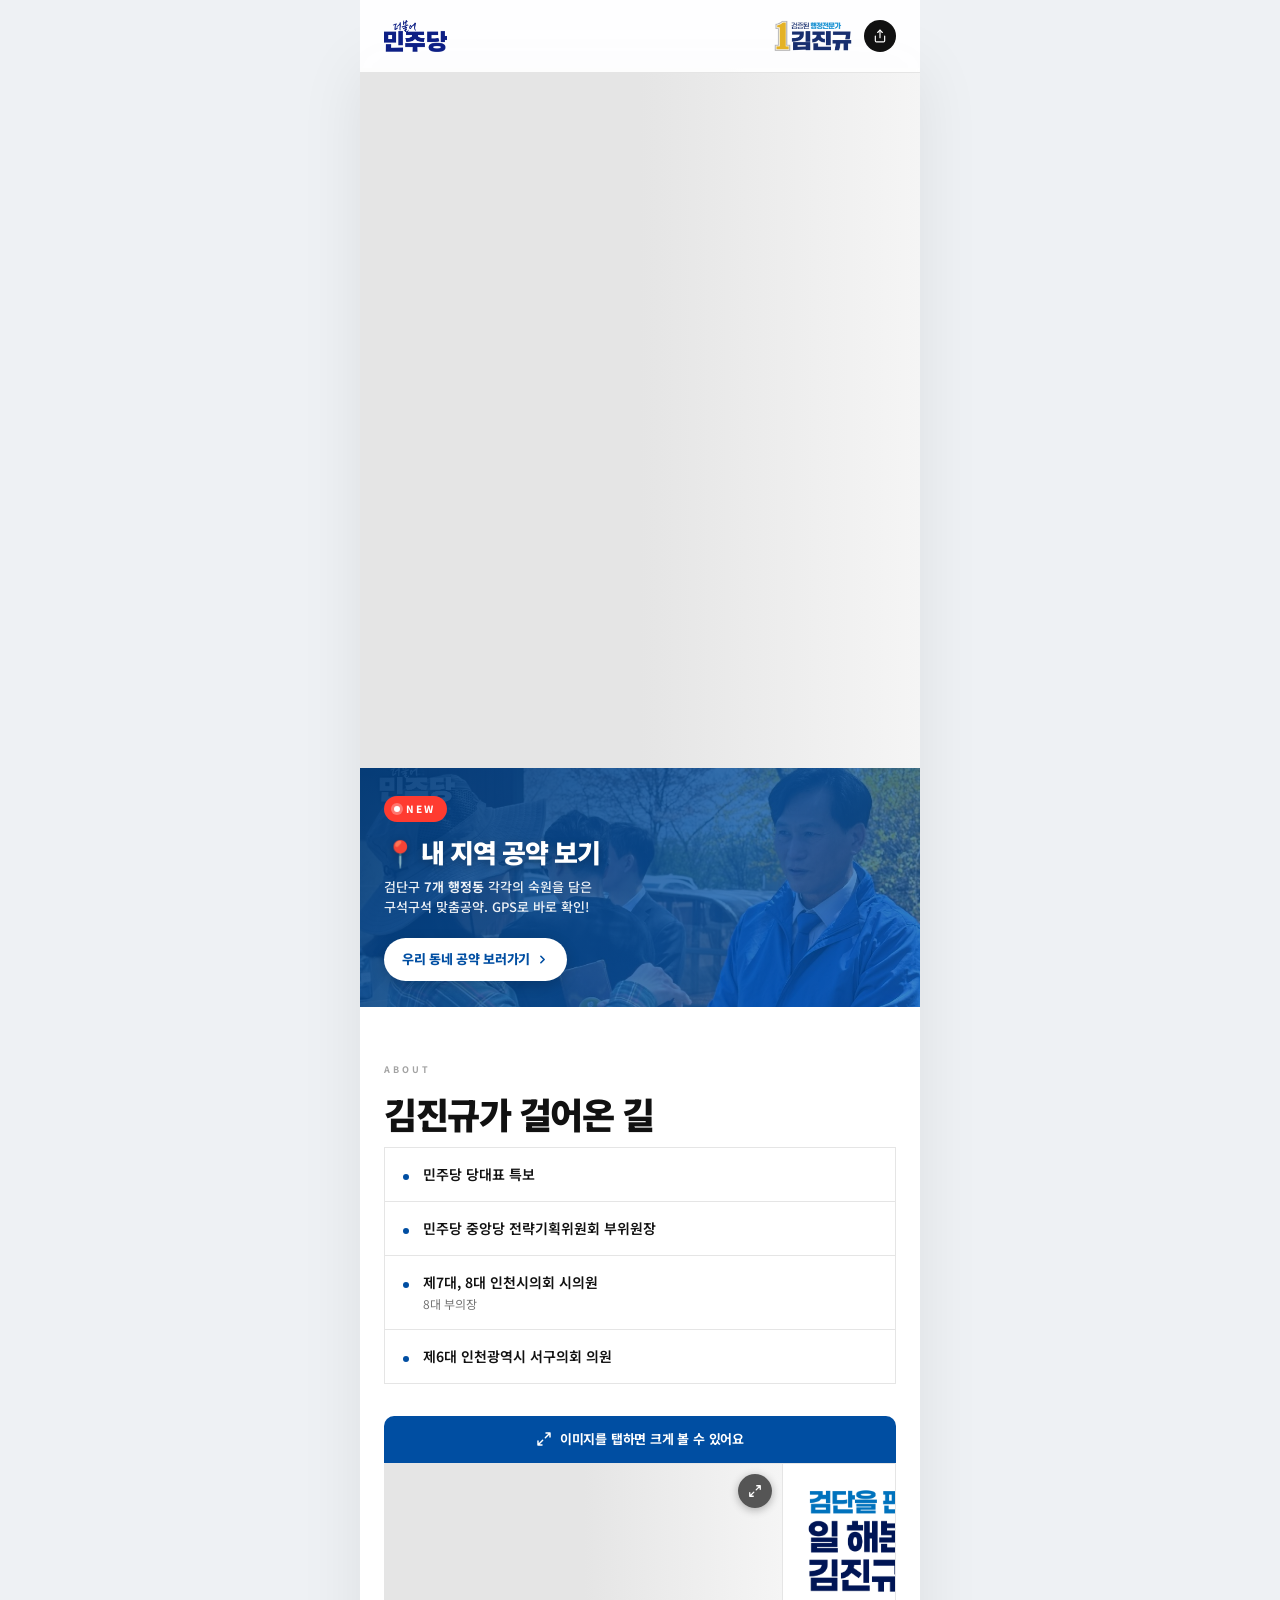
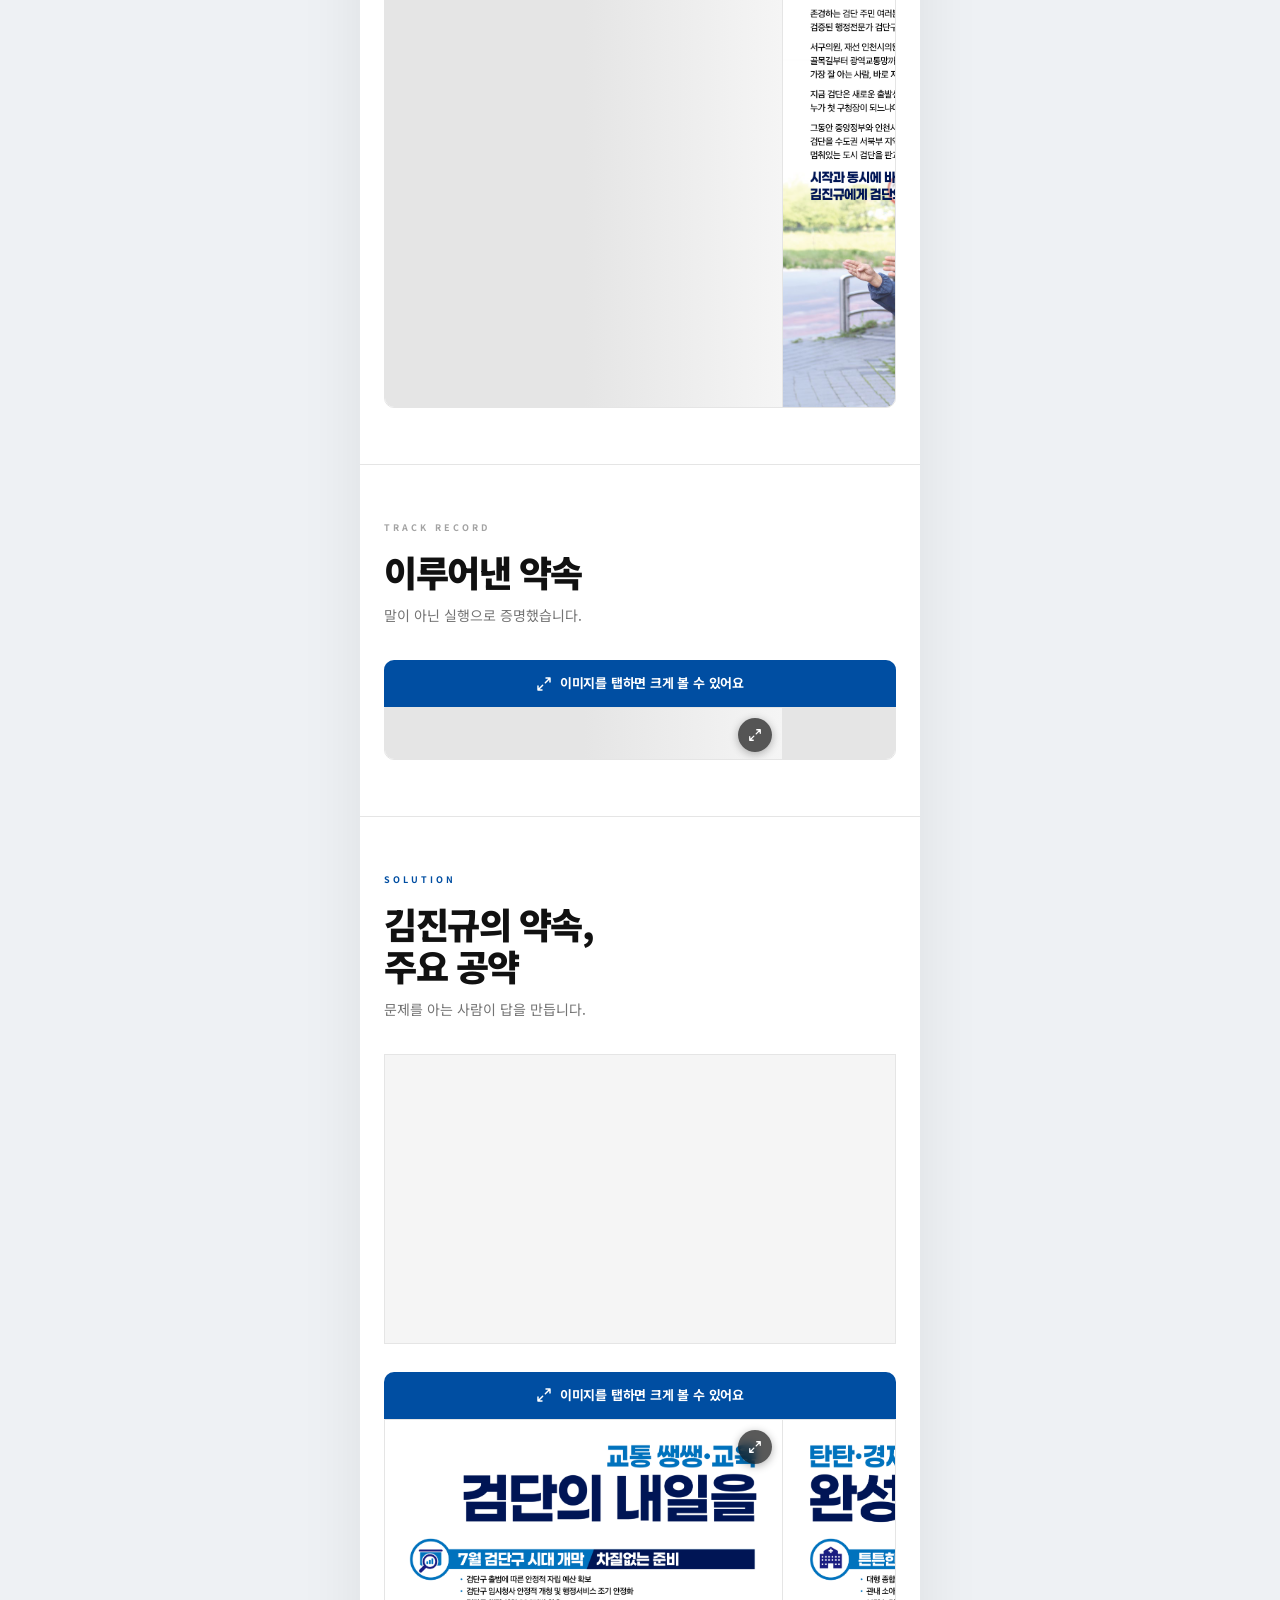
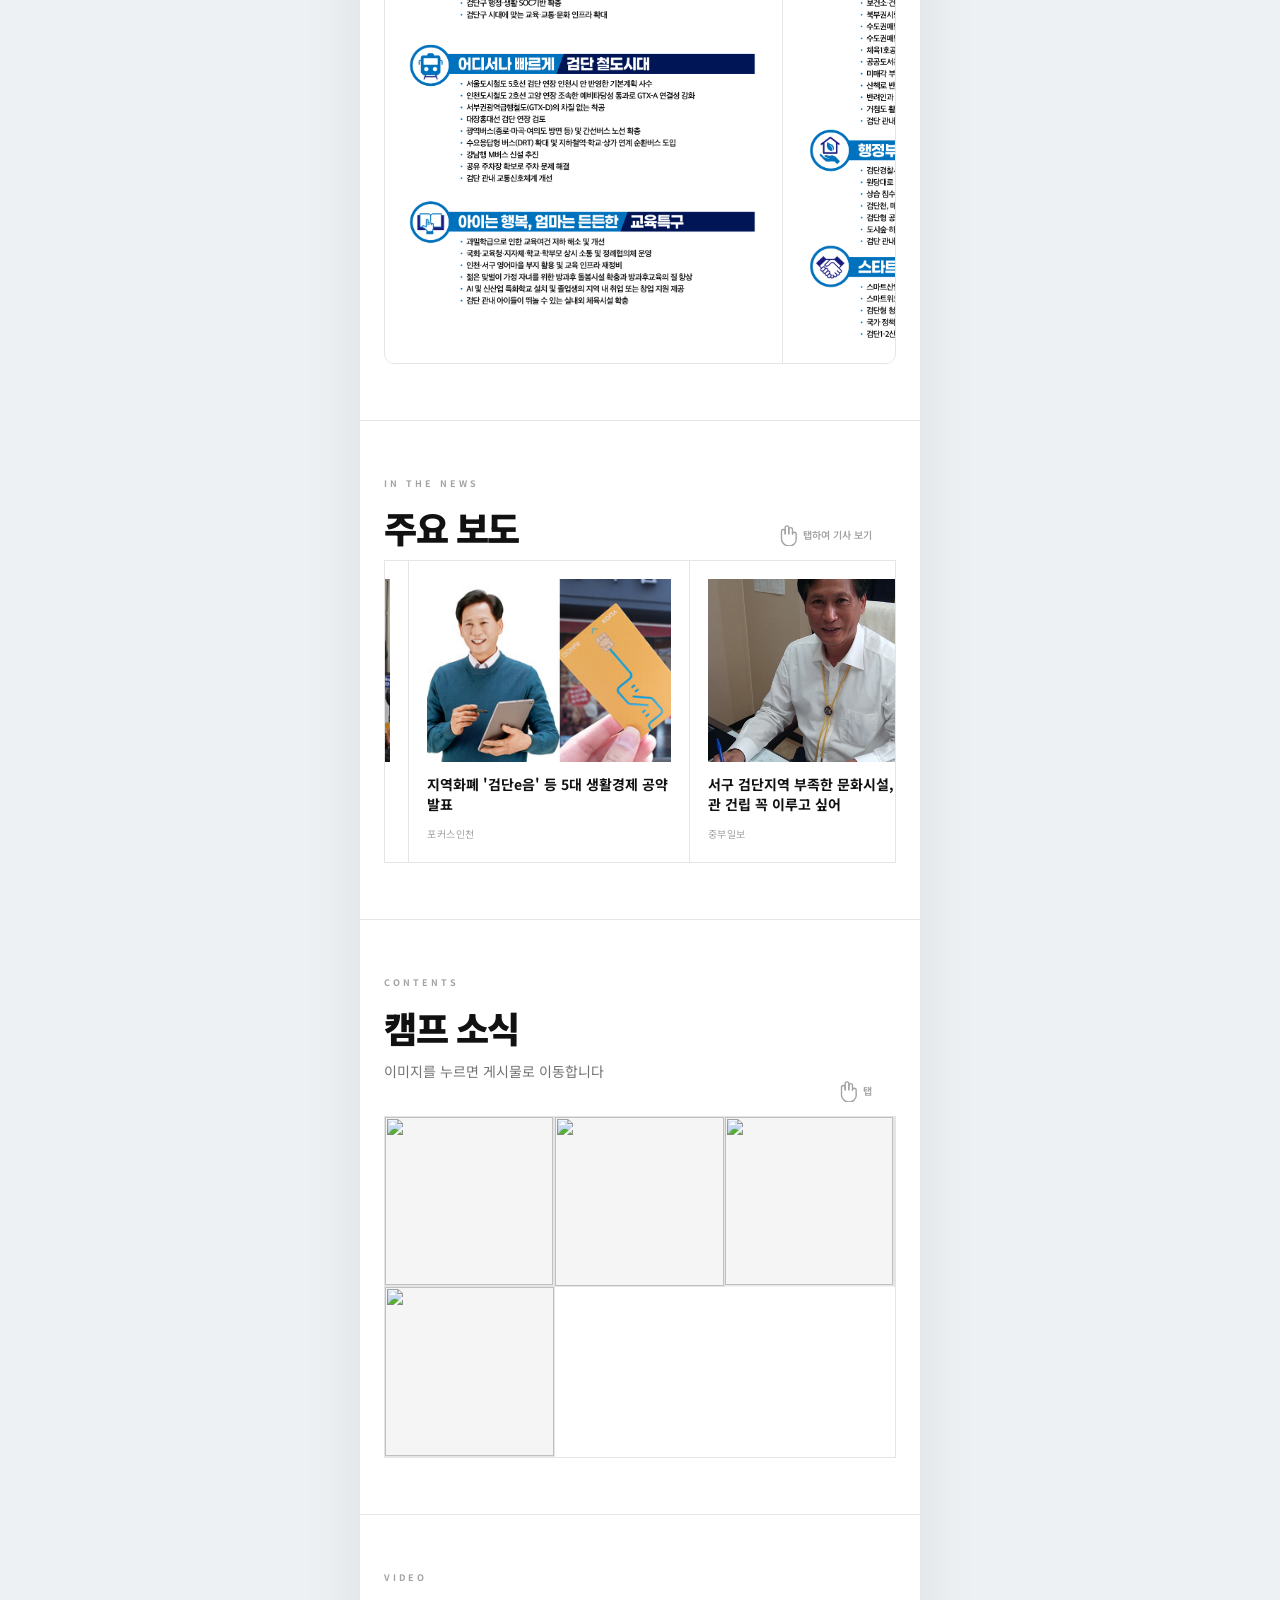
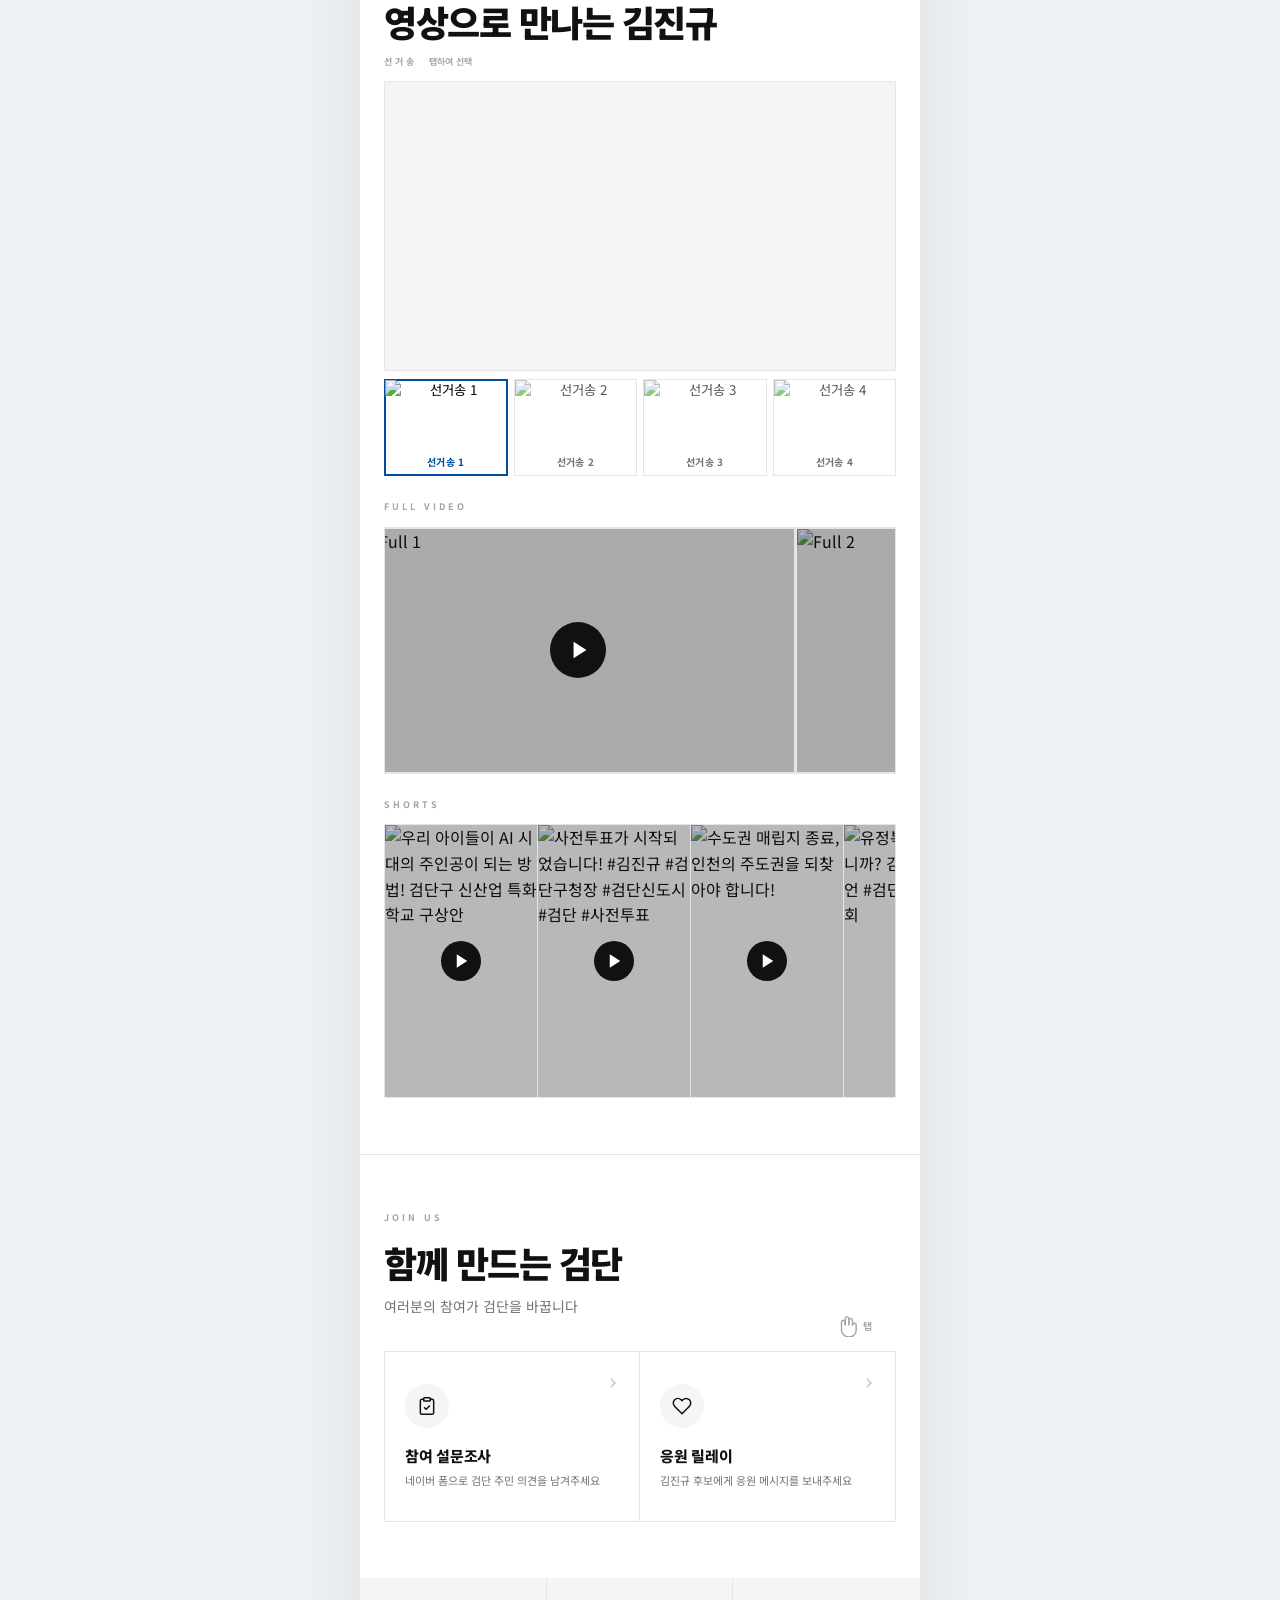
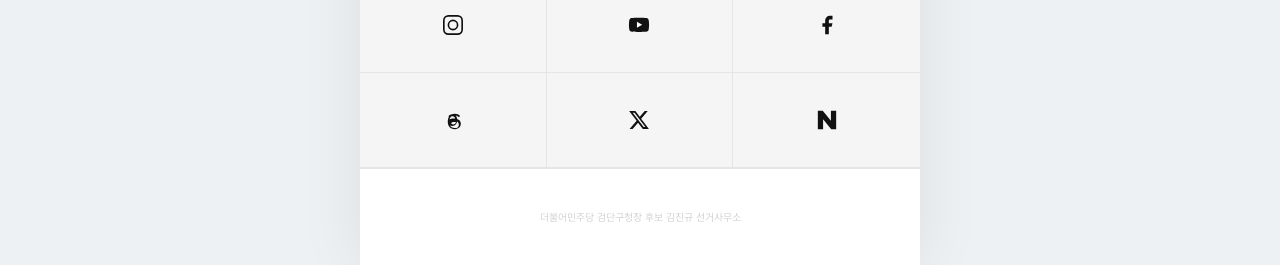
==== commit 2e7fa166: "HERO: 일정표0530 이미지로 교체 Co-Authored-By: Claude Opus 4.8 (1M context) <noreply@anthropic.com>" ====
--- a/index.html
+++ b/index.html
@@ -341,7 +341,7 @@
 
 <div class="hero-photo">
 <div class="hero-slides" id="heroSlides">
-<div class="hero-slide active"><img src="images/일정표0529.jpg" alt="김진규 검단구청장 후보 — 5월 29일 일정표" style="filter:none"></div>
+<div class="hero-slide active"><img src="images/일정표0530.jpg" alt="김진규 검단구청장 후보 — 5월 30일 일정표" style="filter:none"></div>
 </div>
 </div>
 
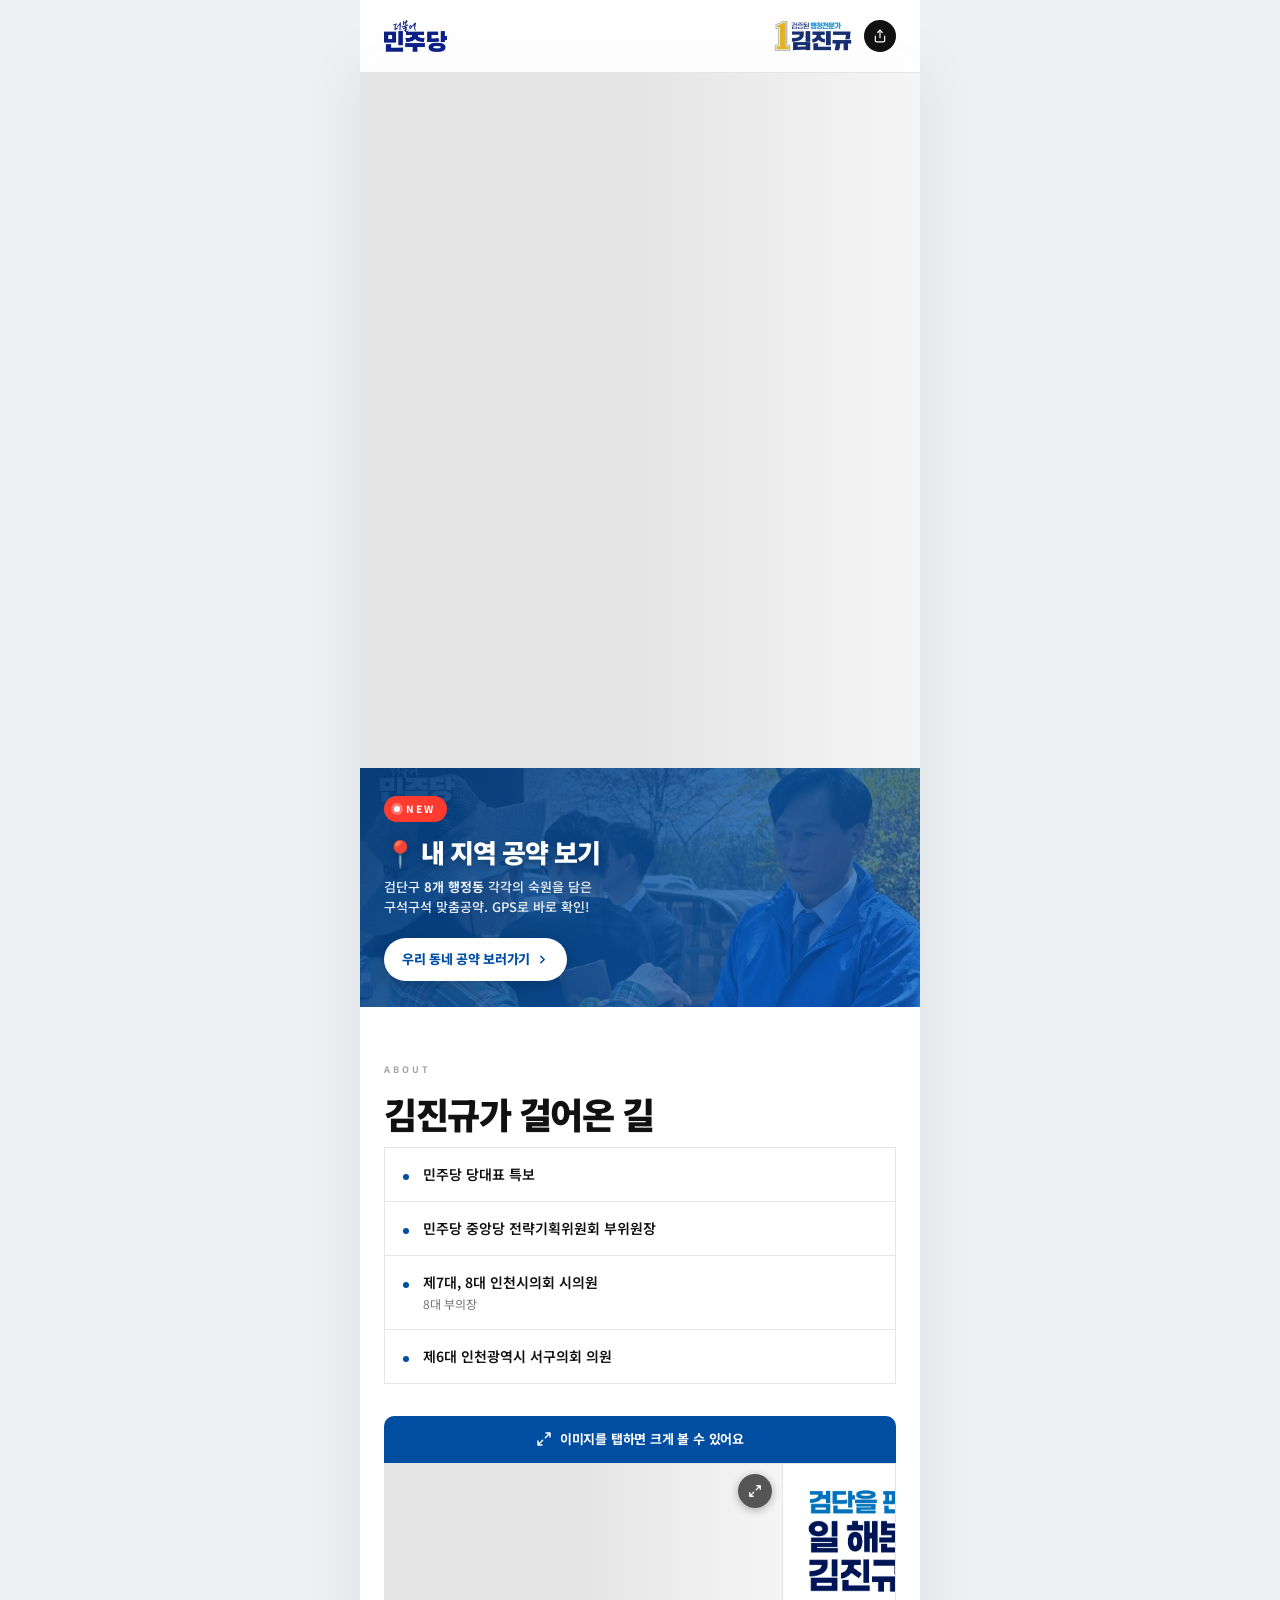
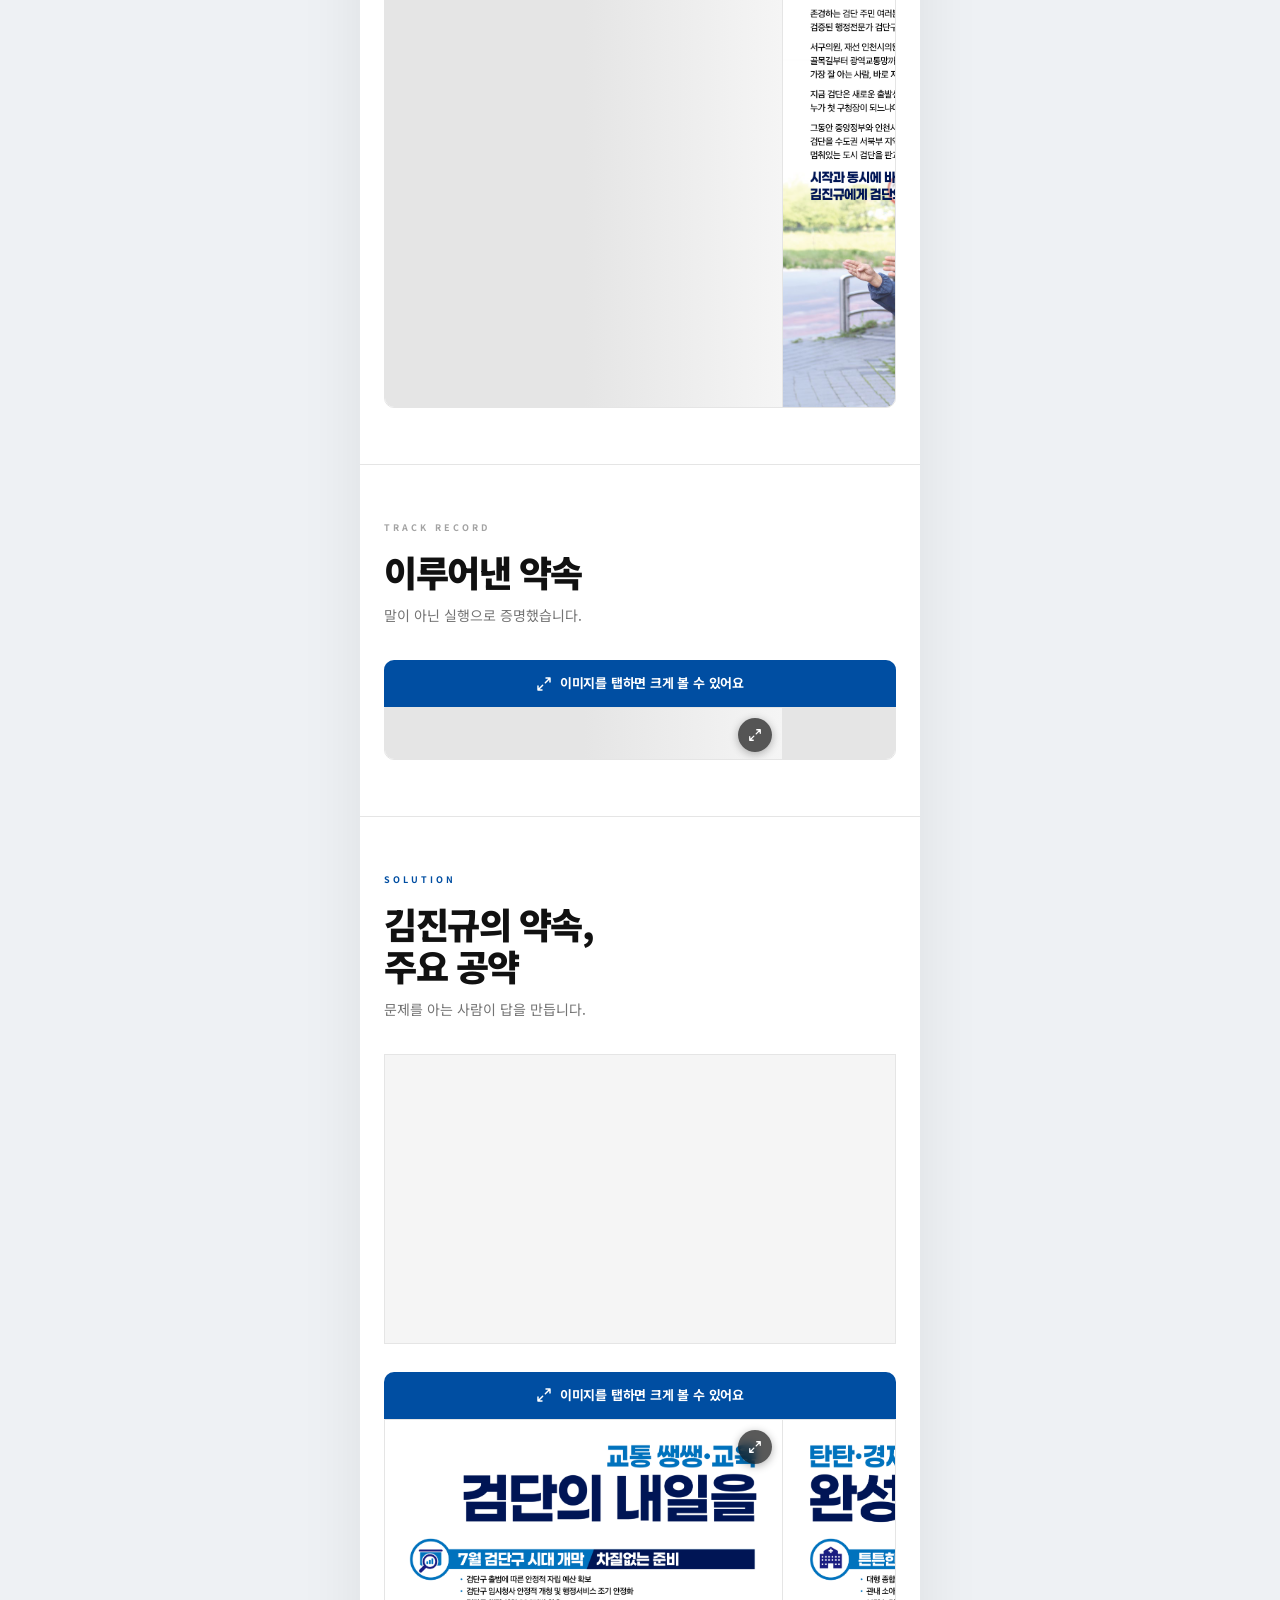
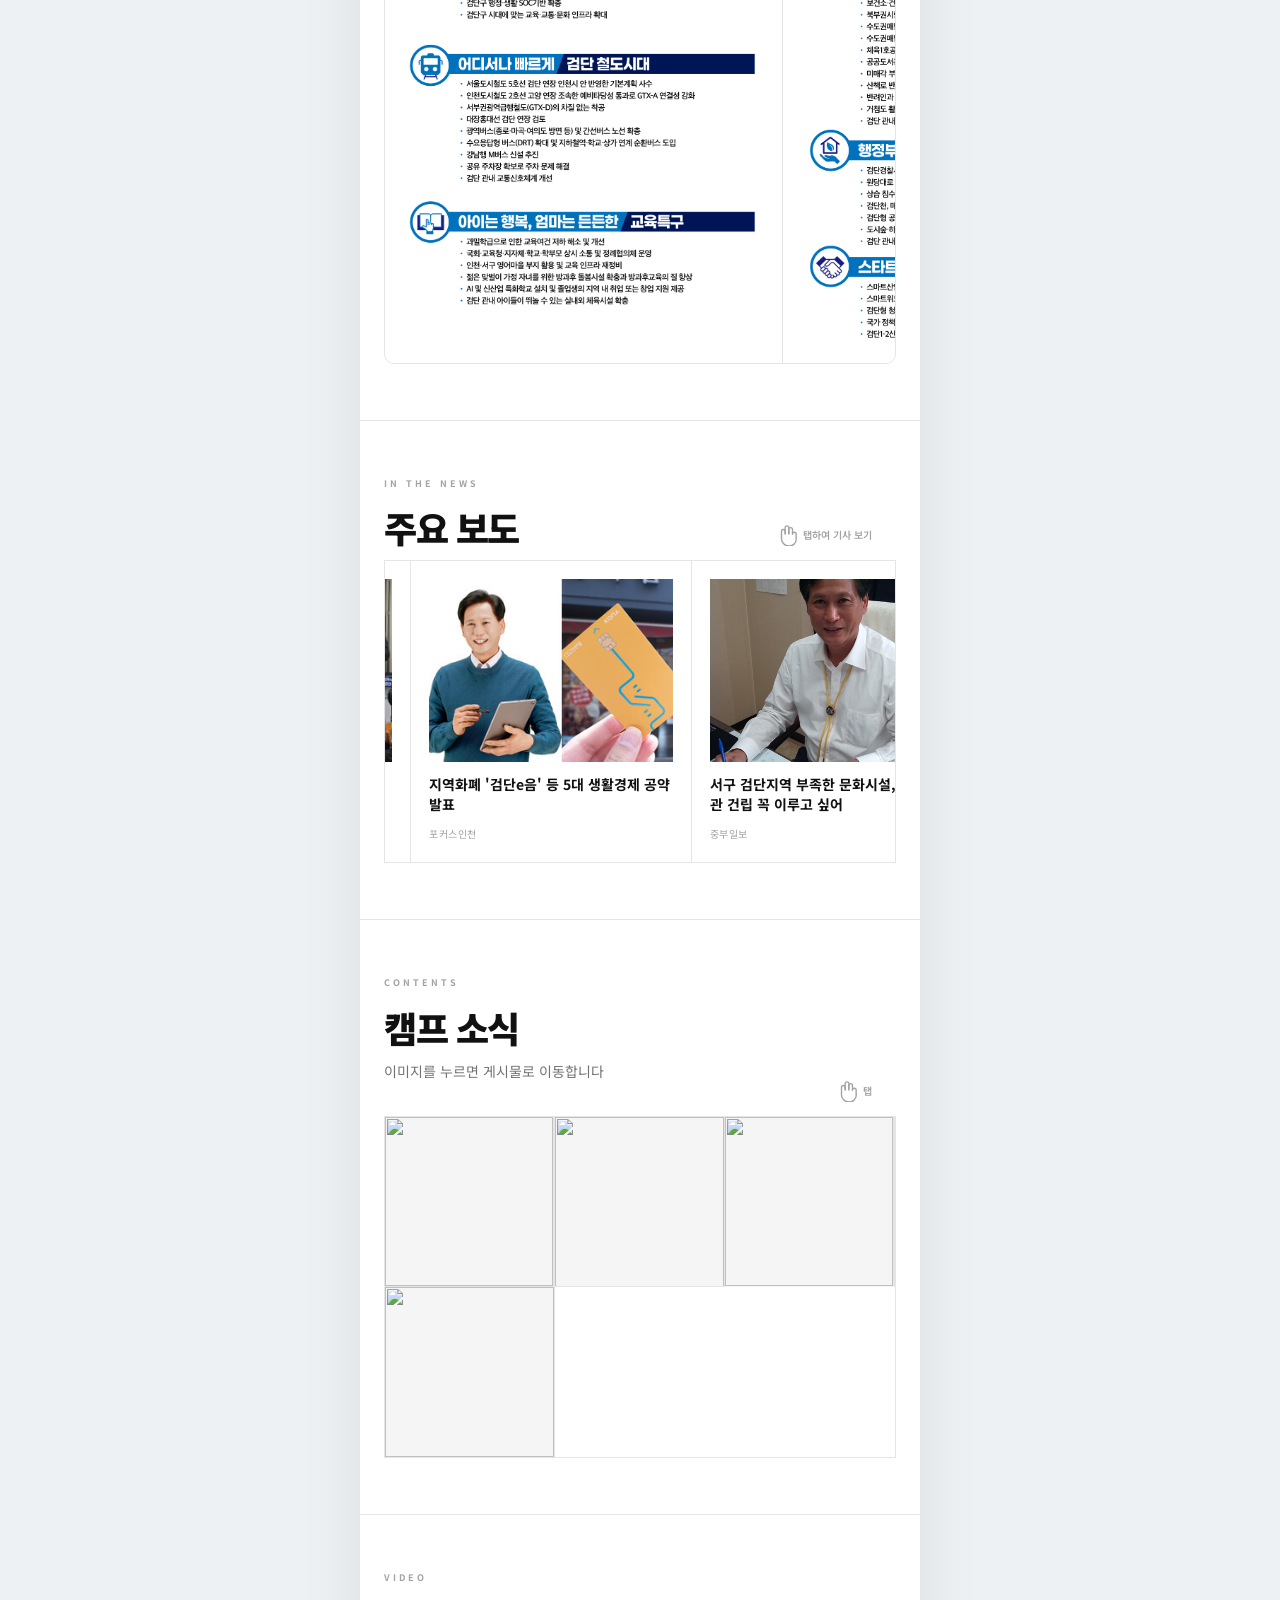
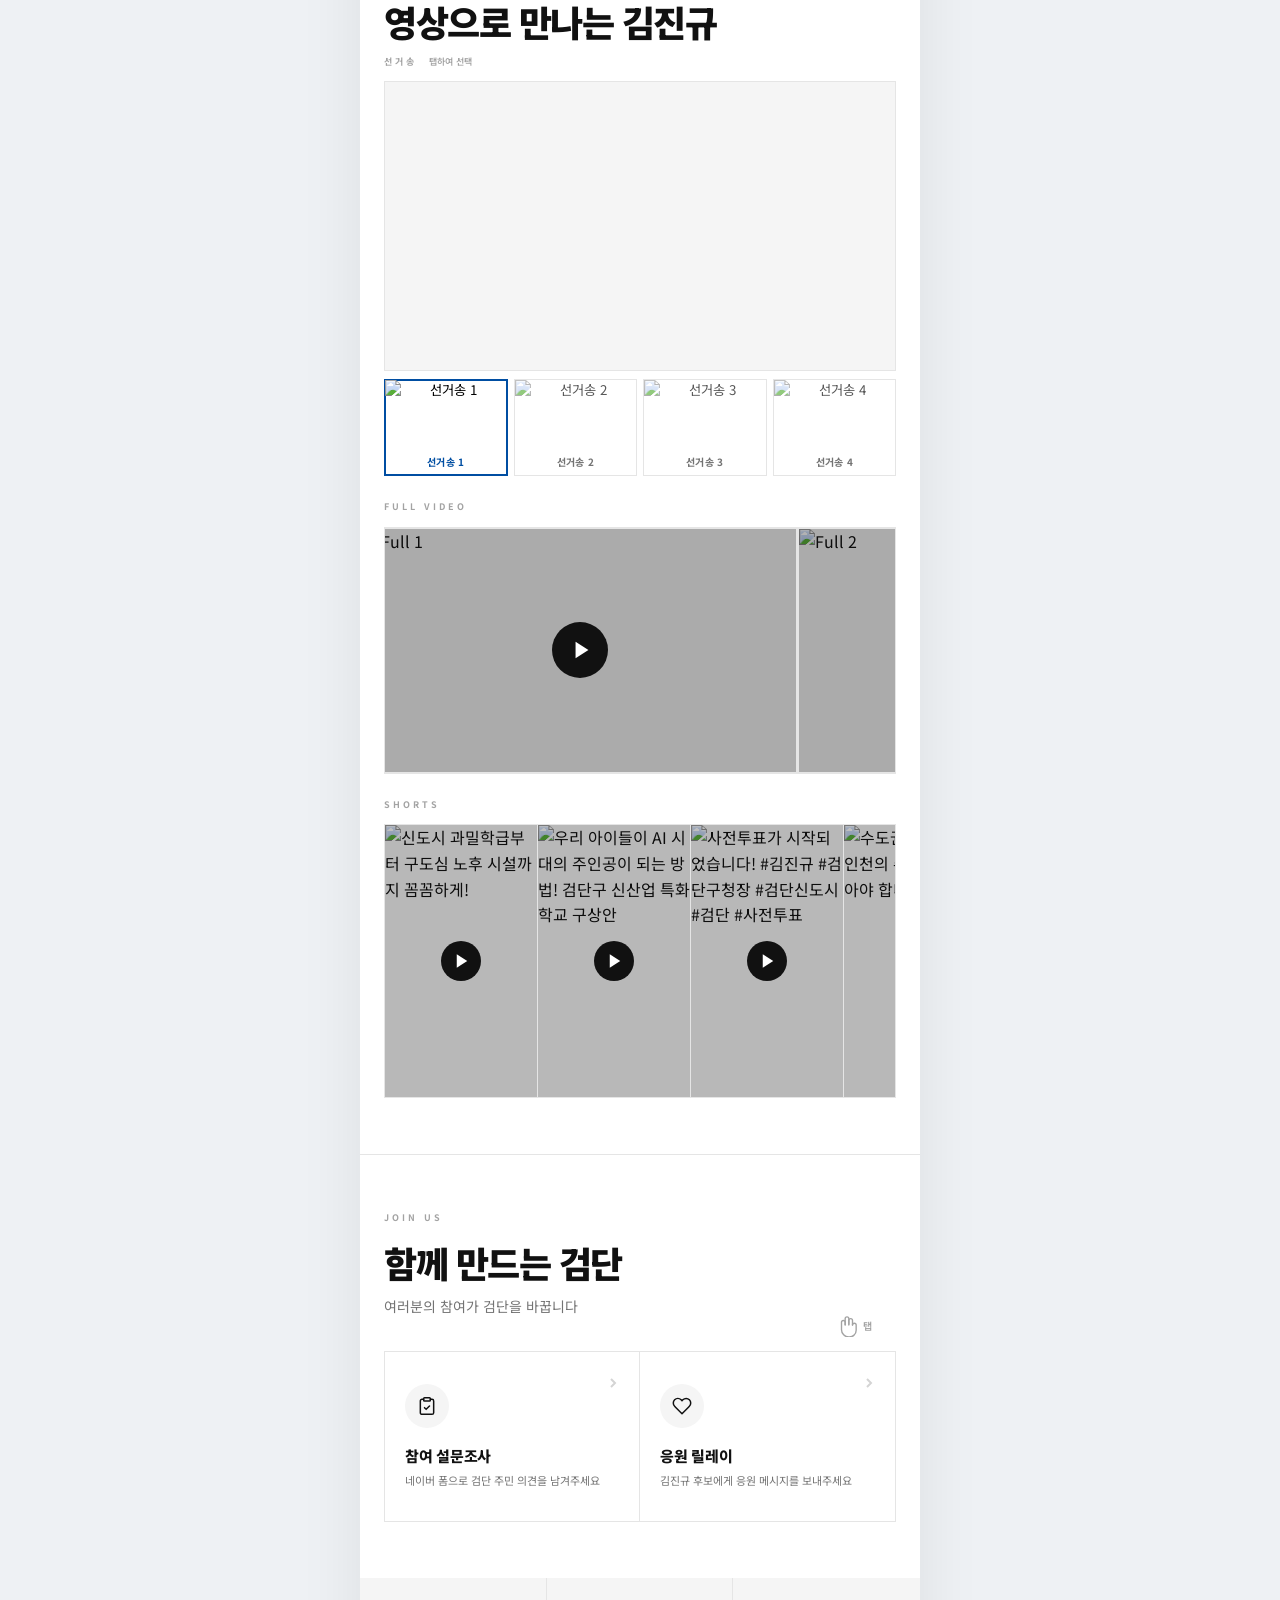
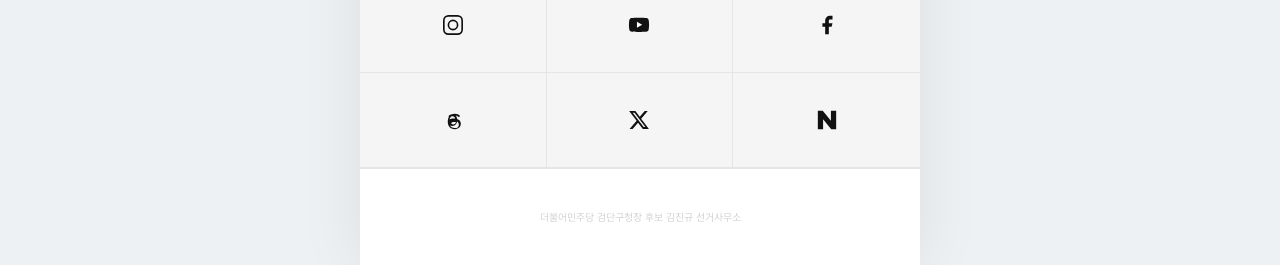
==== commit 224ffc9d: "DONG: 아라동 분동 반영 — 아라1동/아라2동 분리, 8개 행정동 체계로 전환 - ara1.html / ara2.html 신설 (각 동 단독 포스터·hero 카피) - 기존 a" ====
--- a/index.html
+++ b/index.html
@@ -354,7 +354,7 @@
 <div style="position:relative;padding:28px 24px 26px;display:flex;flex-direction:column;gap:4px;z-index:2">
 <div style="display:inline-flex;align-items:center;gap:6px;align-self:flex-start;font-size:10px;font-weight:800;letter-spacing:2px;padding:5px 12px 5px 10px;background:#FF3B30;border-radius:999px;margin-bottom:10px;animation:newPulse 1.8s ease-in-out infinite"><span style="width:6px;height:6px;border-radius:50%;background:#fff;box-shadow:0 0 0 3px rgba(255,255,255,.3)"></span>NEW</div>
 <h3 style="font-size:26px;font-weight:900;letter-spacing:-1px;line-height:1.2;margin:0;text-shadow:0 2px 8px rgba(0,0,0,.25)">📍 내 지역 공약 보기</h3>
-<p style="font-size:13px;font-weight:500;opacity:.92;line-height:1.5;margin:6px 0 18px">검단구 <b>7개 행정동</b> 각각의 숙원을 담은<br>구석구석 맞춤공약. GPS로 바로 확인!</p>
+<p style="font-size:13px;font-weight:500;opacity:.92;line-height:1.5;margin:6px 0 18px">검단구 <b>8개 행정동</b> 각각의 숙원을 담은<br>구석구석 맞춤공약. GPS로 바로 확인!</p>
 <span style="display:inline-flex;align-items:center;gap:6px;align-self:flex-start;padding:11px 18px;background:#fff;color:#004EA2;font-size:13px;font-weight:800;letter-spacing:-.3px;border-radius:999px;box-shadow:0 4px 14px rgba(0,0,0,.18)">우리 동네 공약 보러가기
 <svg viewBox="0 0 24 24" style="width:13px;height:13px;stroke:#004EA2;fill:none;stroke-width:3;stroke-linecap:round;stroke-linejoin:round"><polyline points="9 18 15 12 9 6"/></svg>
 </span>
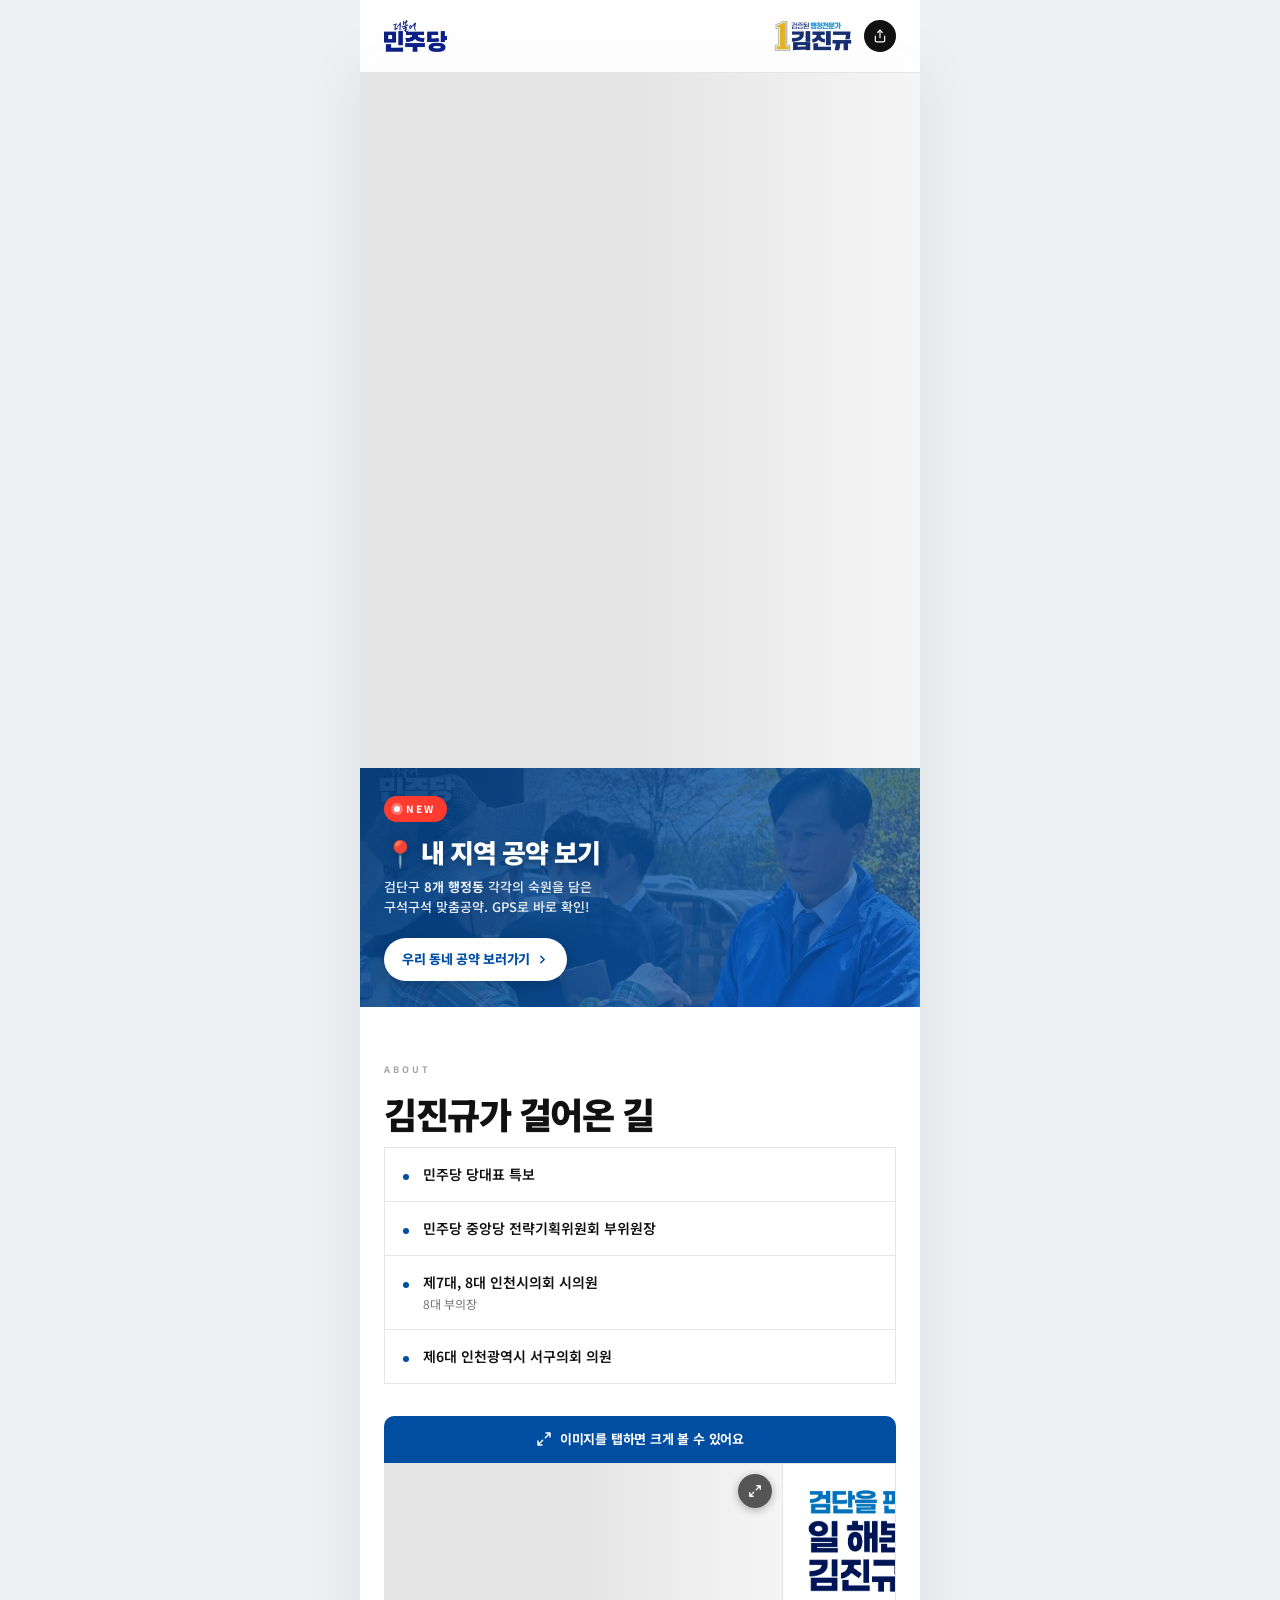
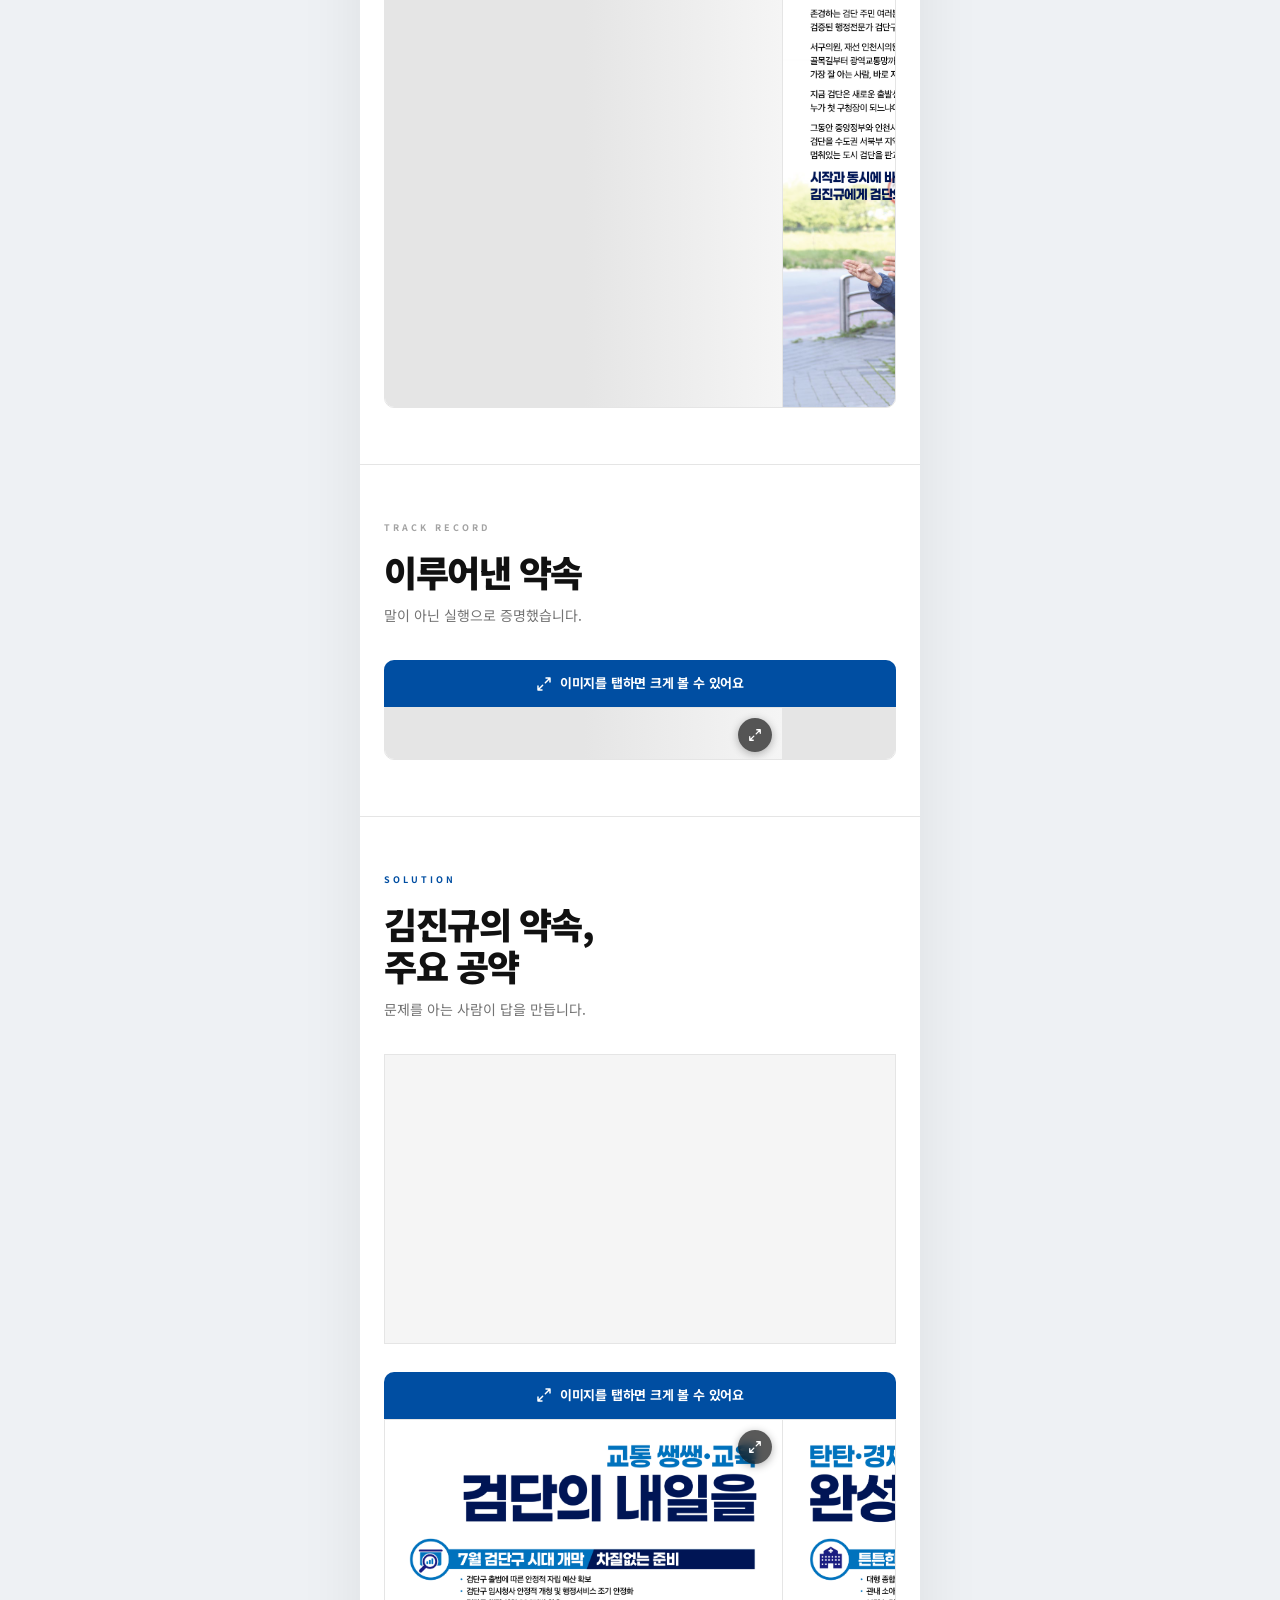
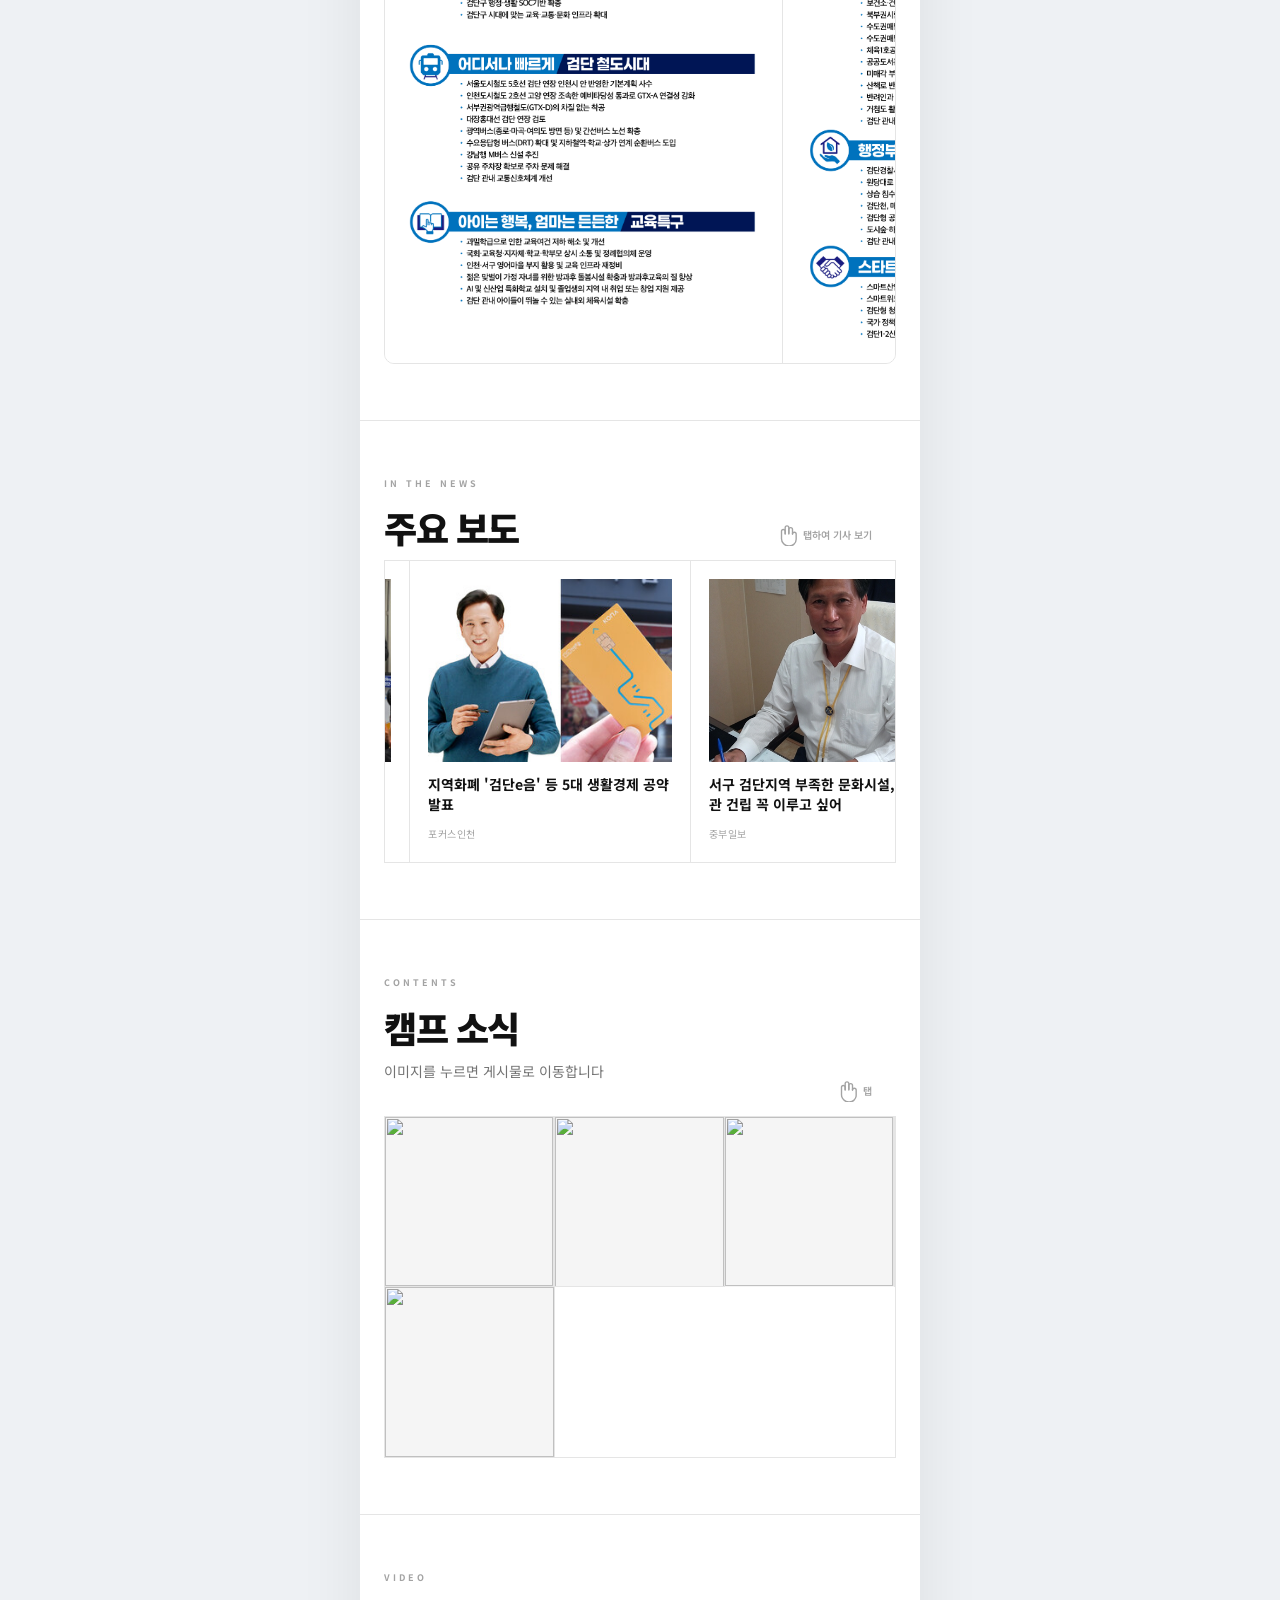
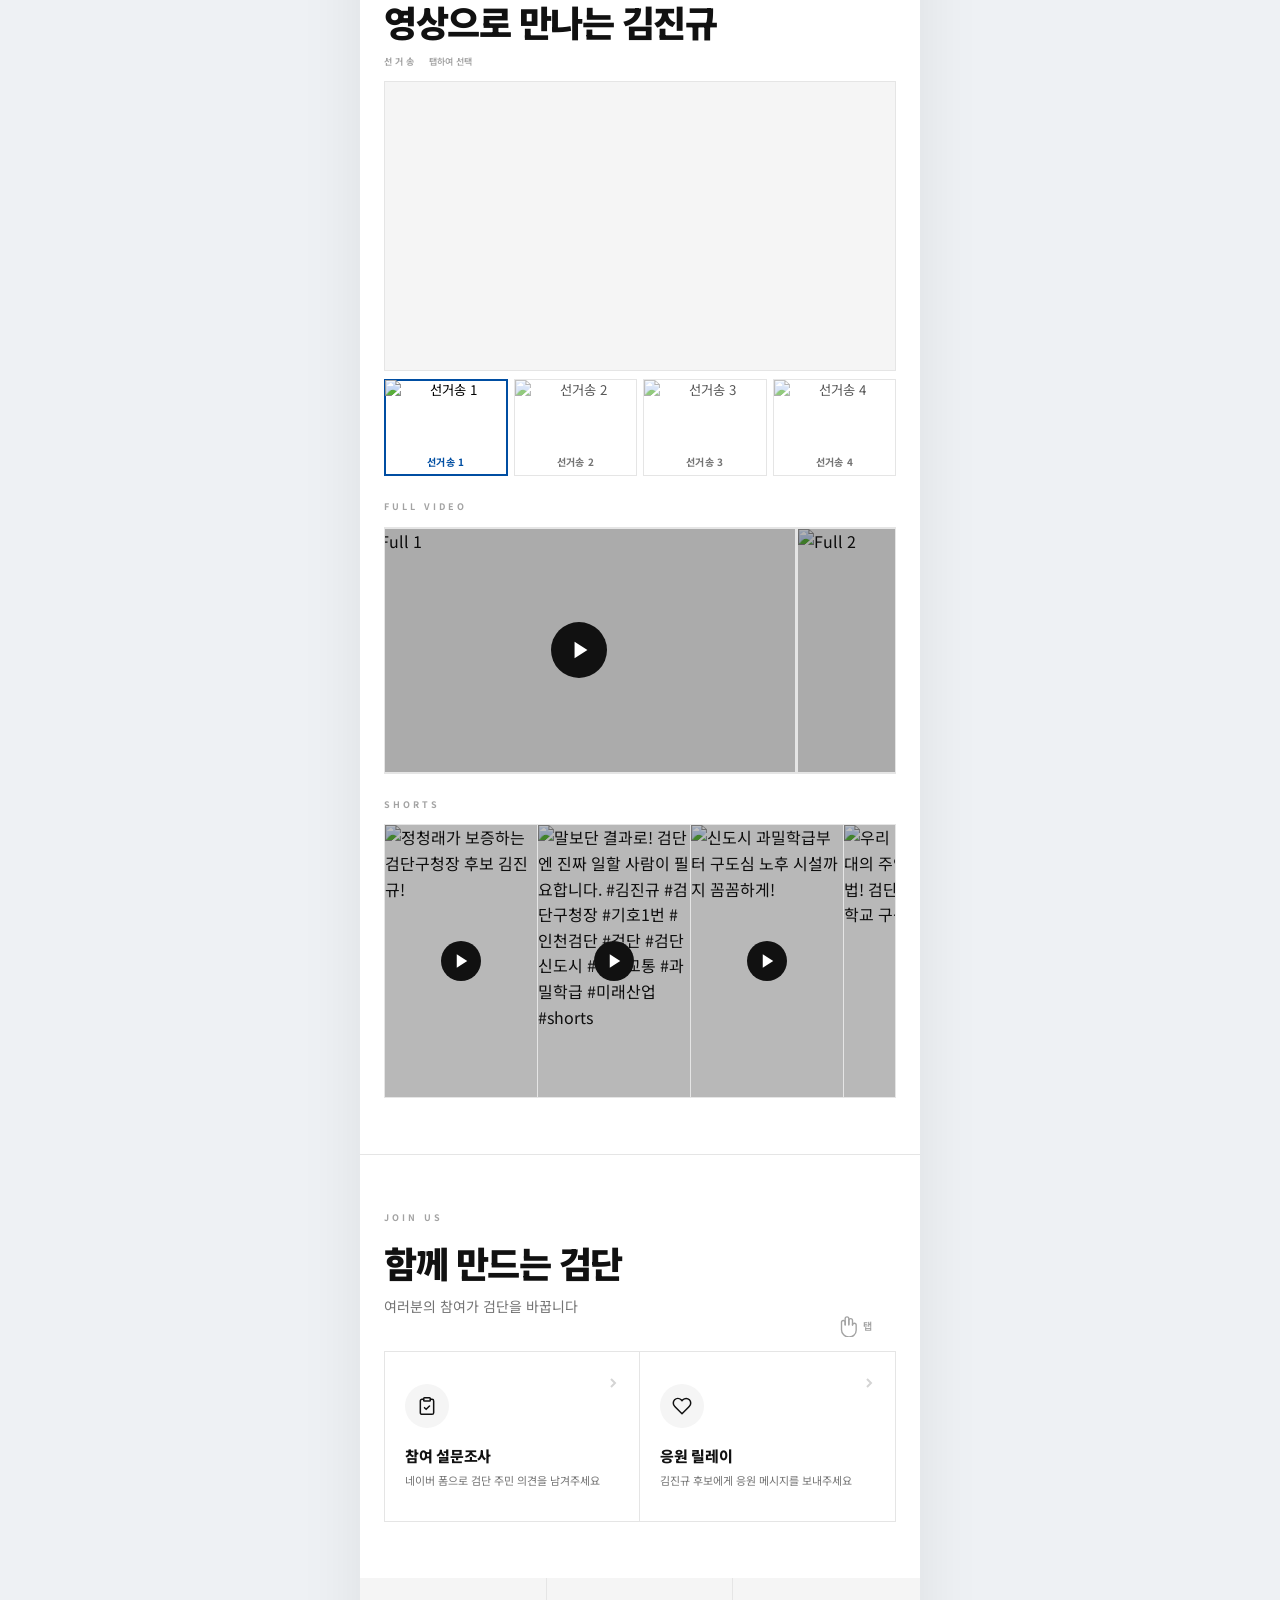
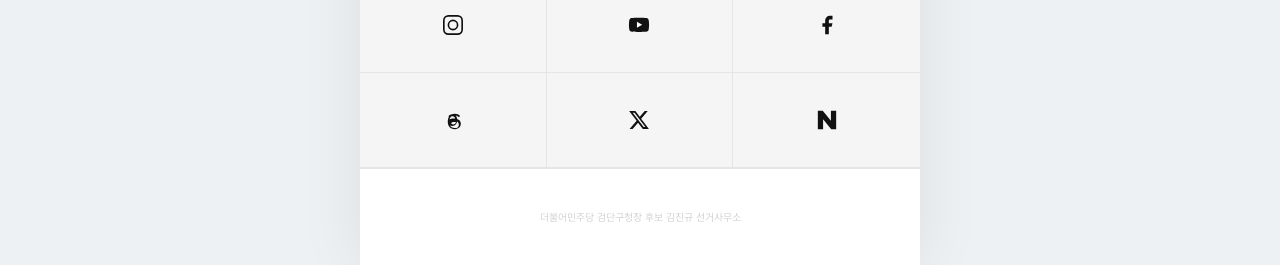
==== commit f120aa72: "HERO: 일정표0531 이미지로 교체 Co-Authored-By: Claude Opus 4.8 (1M context) <noreply@anthropic.com>" ====
--- a/index.html
+++ b/index.html
@@ -341,7 +341,7 @@
 
 <div class="hero-photo">
 <div class="hero-slides" id="heroSlides">
-<div class="hero-slide active"><img src="images/일정표0530.jpg" alt="김진규 검단구청장 후보 — 5월 30일 일정표" style="filter:none"></div>
+<div class="hero-slide active"><img src="images/일정표0531.jpg" alt="김진규 검단구청장 후보 — 5월 31일 일정표" style="filter:none"></div>
 </div>
 </div>
 
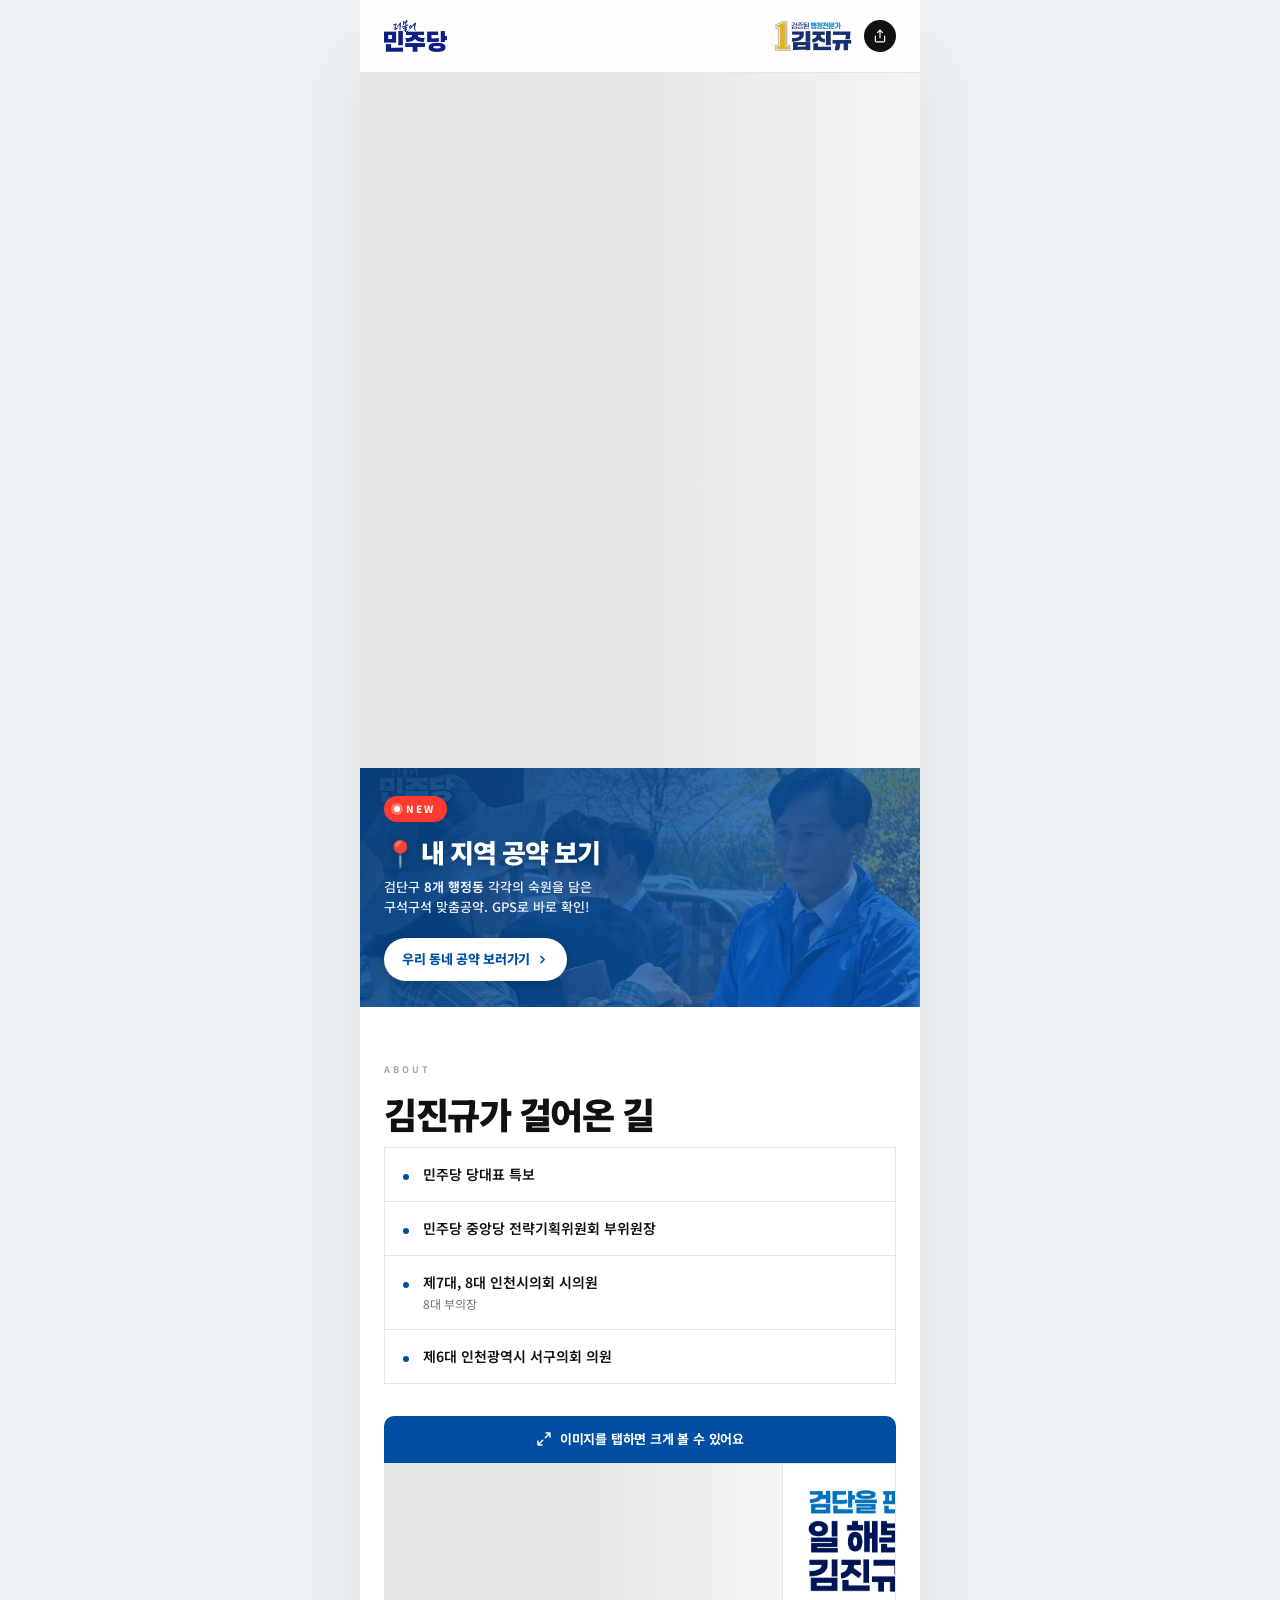
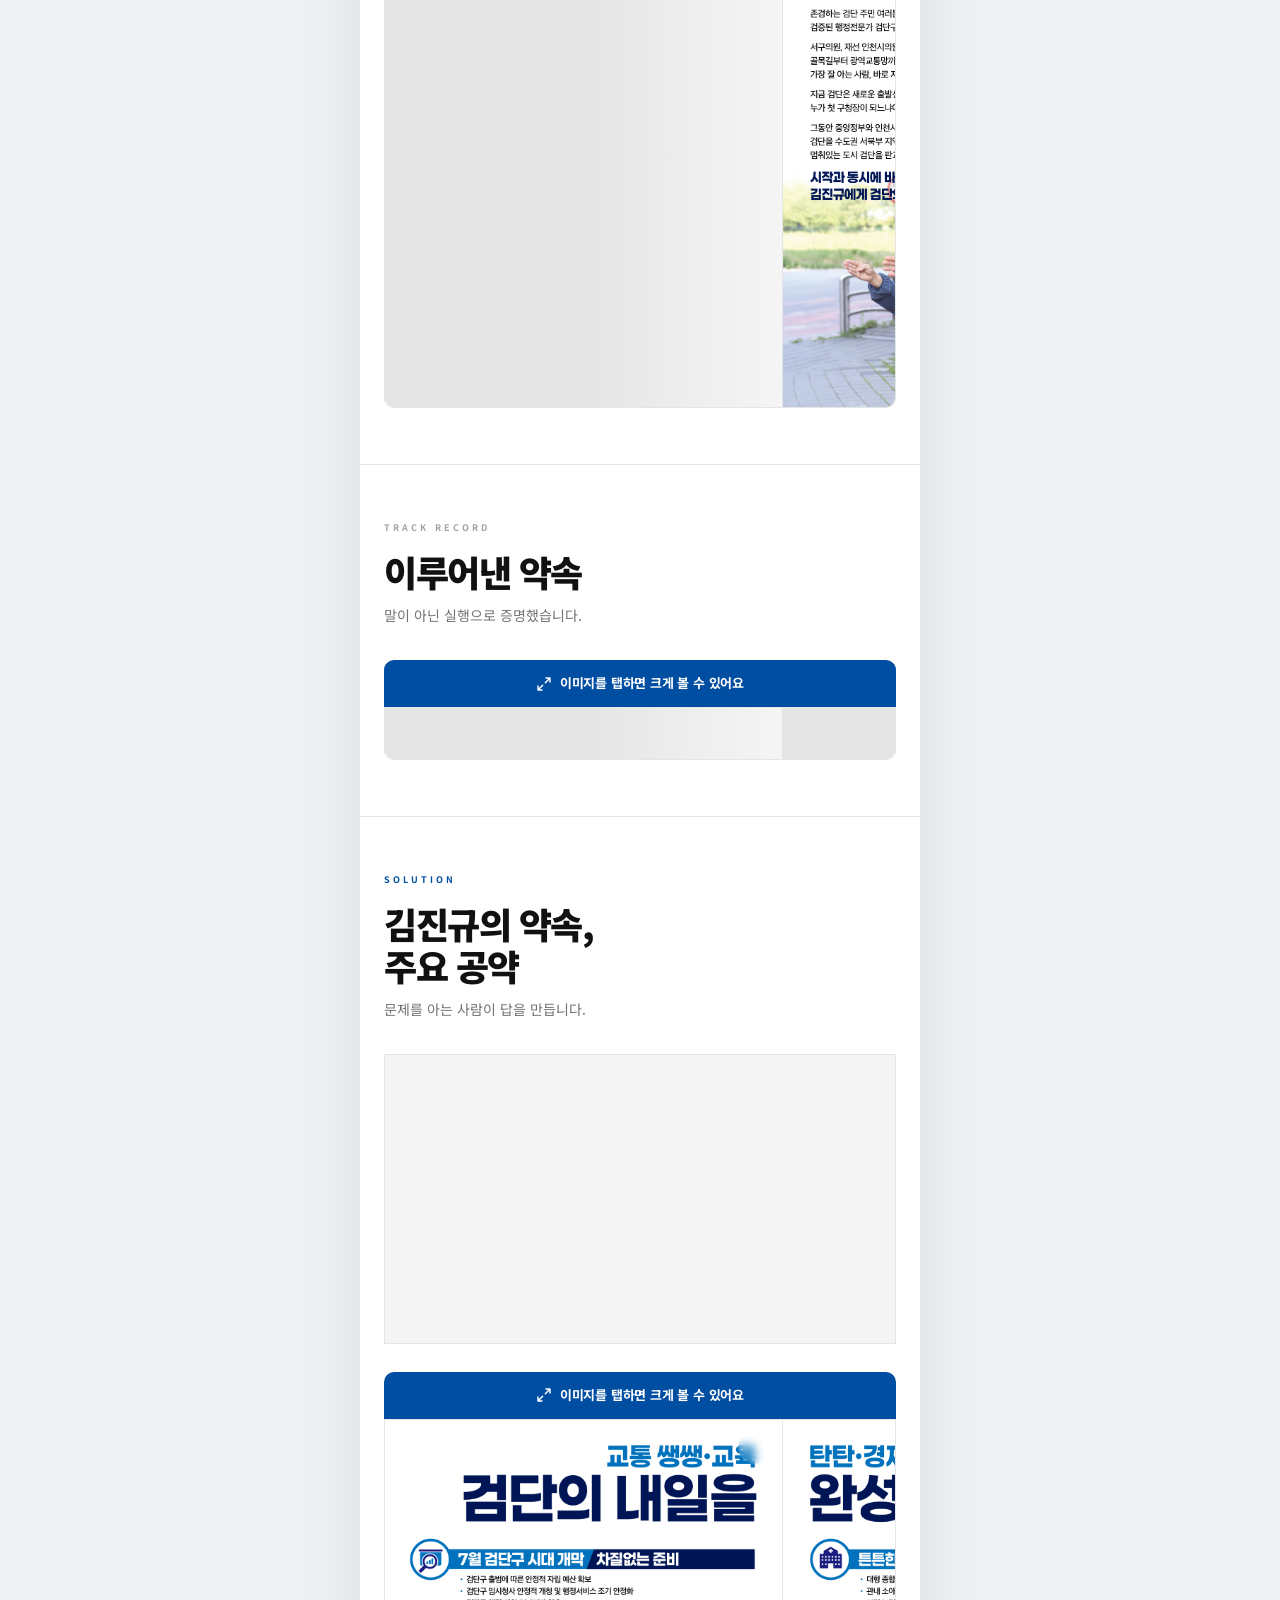
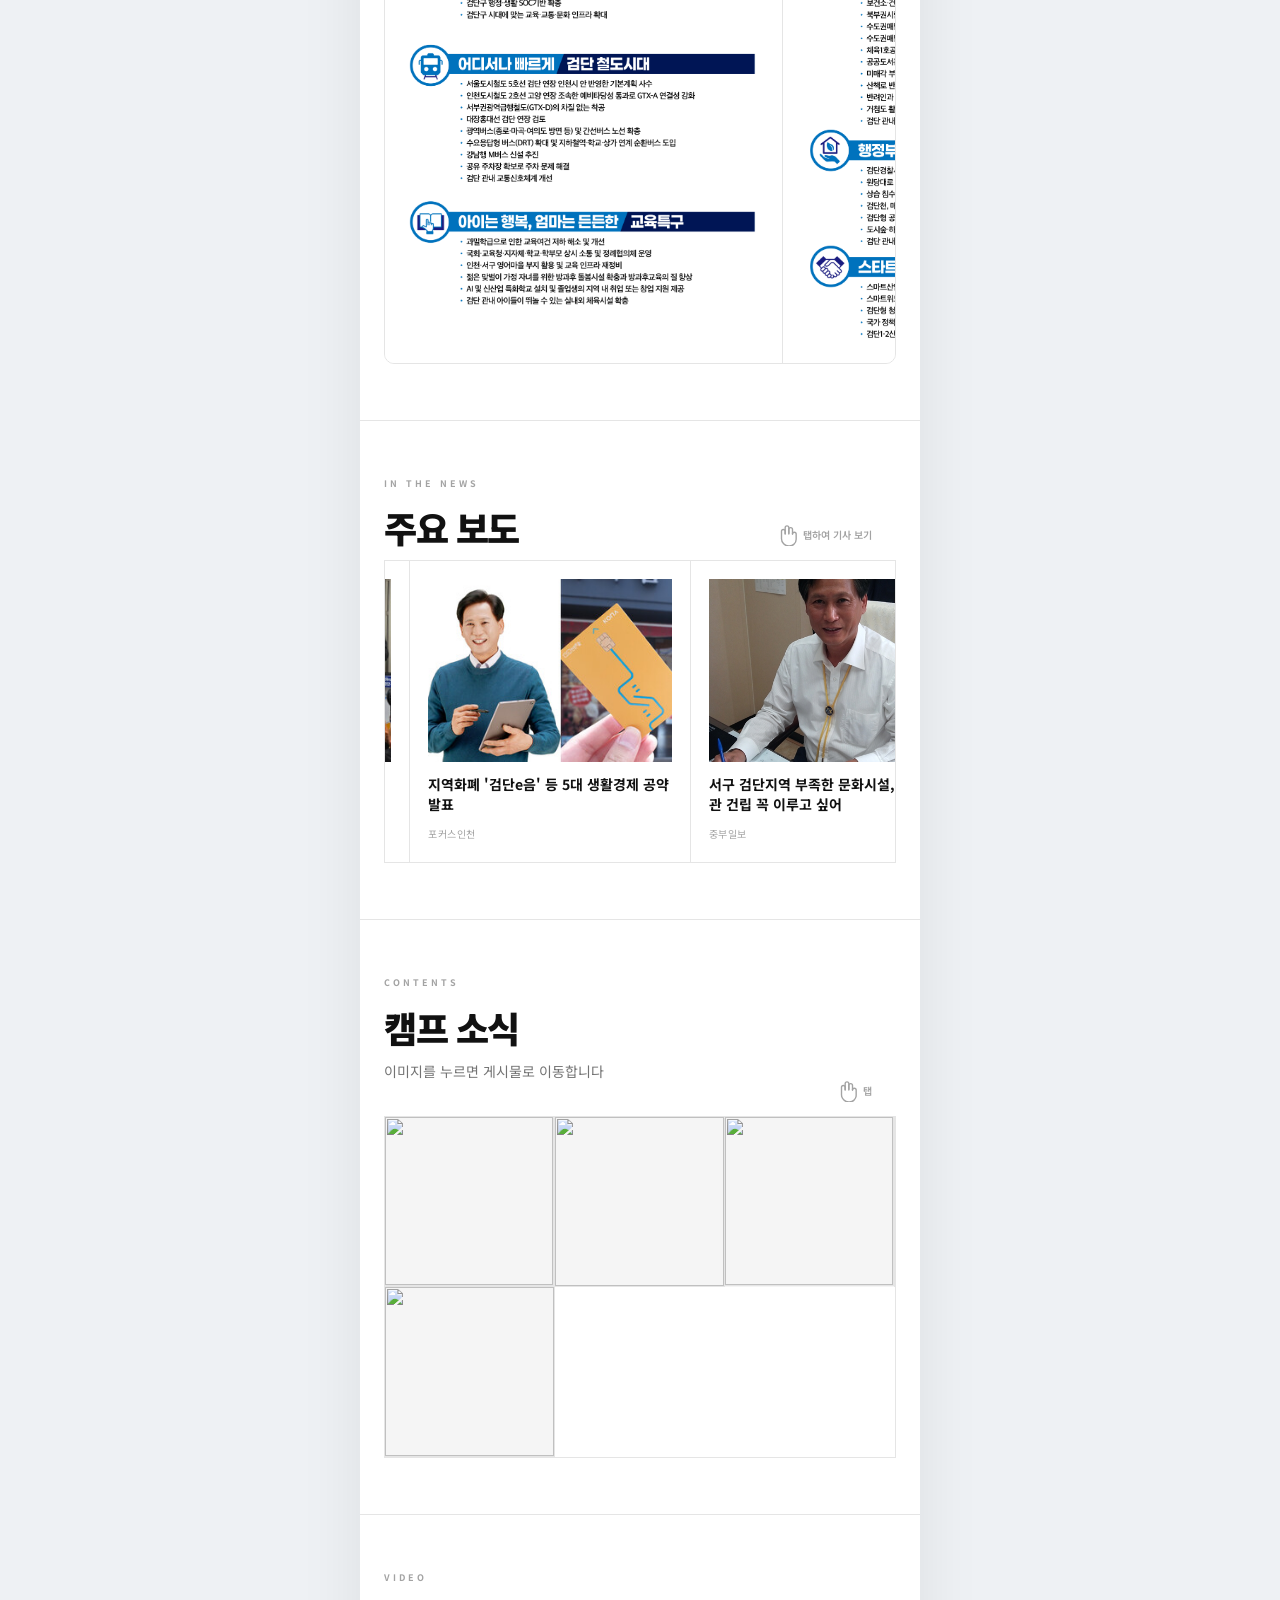
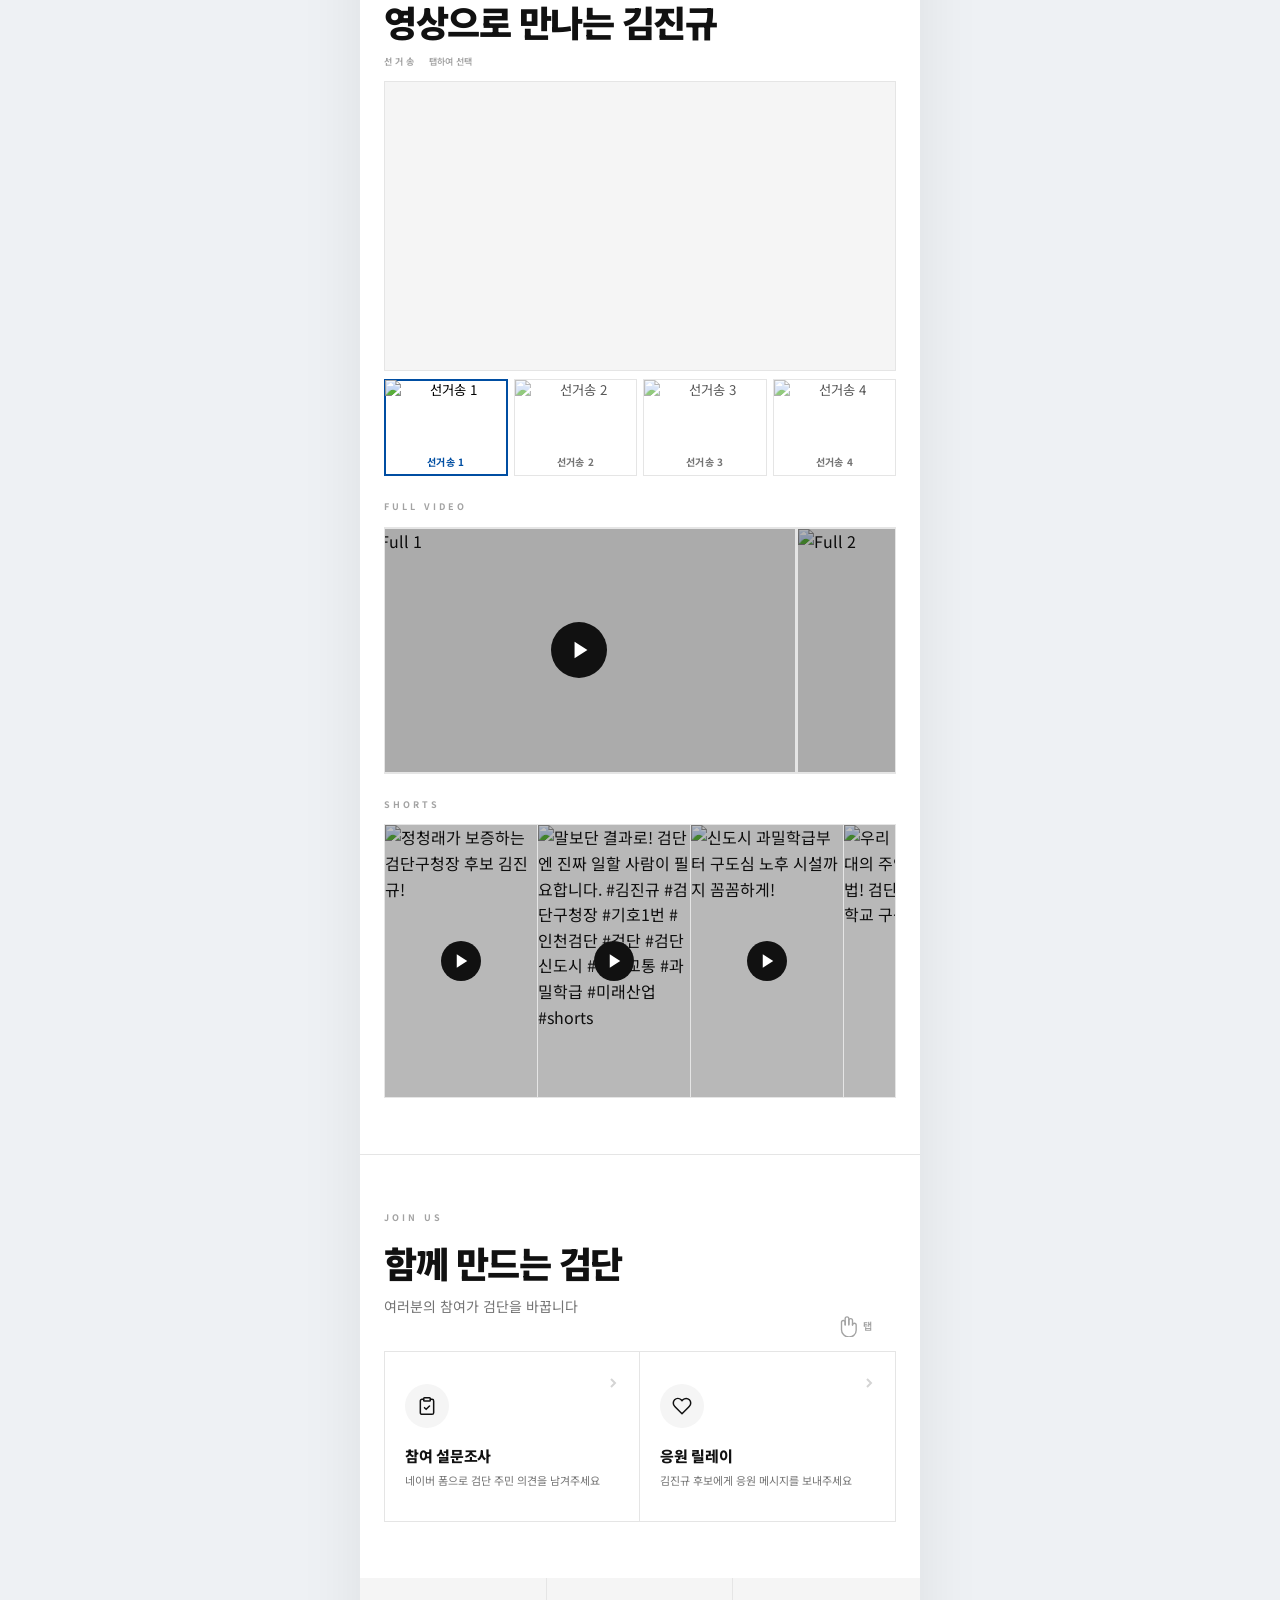
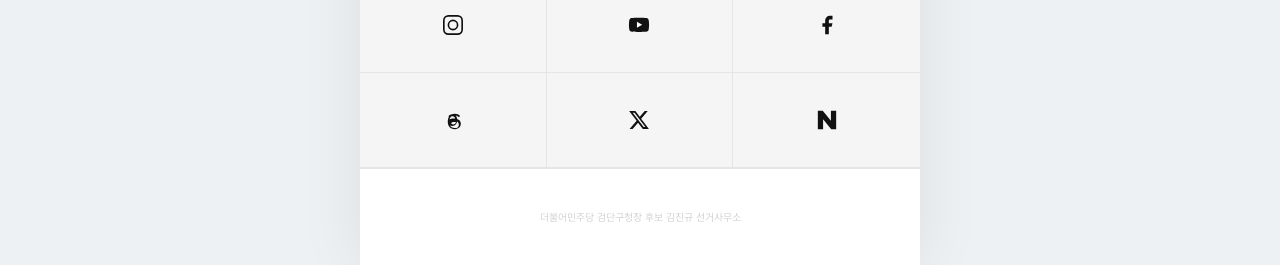
==== commit 7769b71b: "일정표0601.jpg업데이트 og:title 수정" ====
--- a/index.html
+++ b/index.html
@@ -4,18 +4,18 @@
 <meta charset="UTF-8">
 <meta name="viewport" content="width=device-width,initial-scale=1,maximum-scale=5">
 <meta name="theme-color" content="#ffffff">
-<title>김진규 | 인천 검단구청장 예비후보 | 더불어민주당</title>
+<title>김진규 | 인천 검단구청장 후보 | 더불어민주당</title>
 <meta name="description" content="명품 자족도시 검단, 첫 단추는 김진규입니다!">
 <meta property="og:type" content="website">
 <meta property="og:url" content="https://kjgyu2304.github.io/gumdan_kimjingyu/">
-<meta property="og:title" content="김진규 | 검단구청장 예비후보">
+<meta property="og:title" content="김진규 | 검단구청장 후보">
 <meta property="og:description" content="명품 자족도시 검단, 첫 단추는 김진규입니다!">
 <meta property="og:image" content="https://kjgyu2304.github.io/gumdan_kimjingyu/images/og배너.jpg">
 <meta property="og:image:secure_url" content="https://kjgyu2304.github.io/gumdan_kimjingyu/images/og배너.jpg">
 <meta property="og:image:type" content="image/jpeg">
 <meta property="og:image:width" content="3208">
 <meta property="og:image:height" content="1604">
-<meta property="og:image:alt" content="김진규 검단구청장 예비후보">
+<meta property="og:image:alt" content="김진규 검단구청장 후보">
 <meta property="og:locale" content="ko_KR">
 <link rel="icon" href="data:,">
 <link rel="preconnect" href="https://fonts.googleapis.com">
@@ -341,7 +341,7 @@
 
 <div class="hero-photo">
 <div class="hero-slides" id="heroSlides">
-<div class="hero-slide active"><img src="images/일정표0531.jpg" alt="김진규 검단구청장 후보 — 5월 31일 일정표" style="filter:none"></div>
+<div class="hero-slide active"><img src="images/일정표0601.jpg" alt="김진규 검단구청장 후보 — 6월 1일 일정표" style="filter:none"></div>
 </div>
 </div>
 
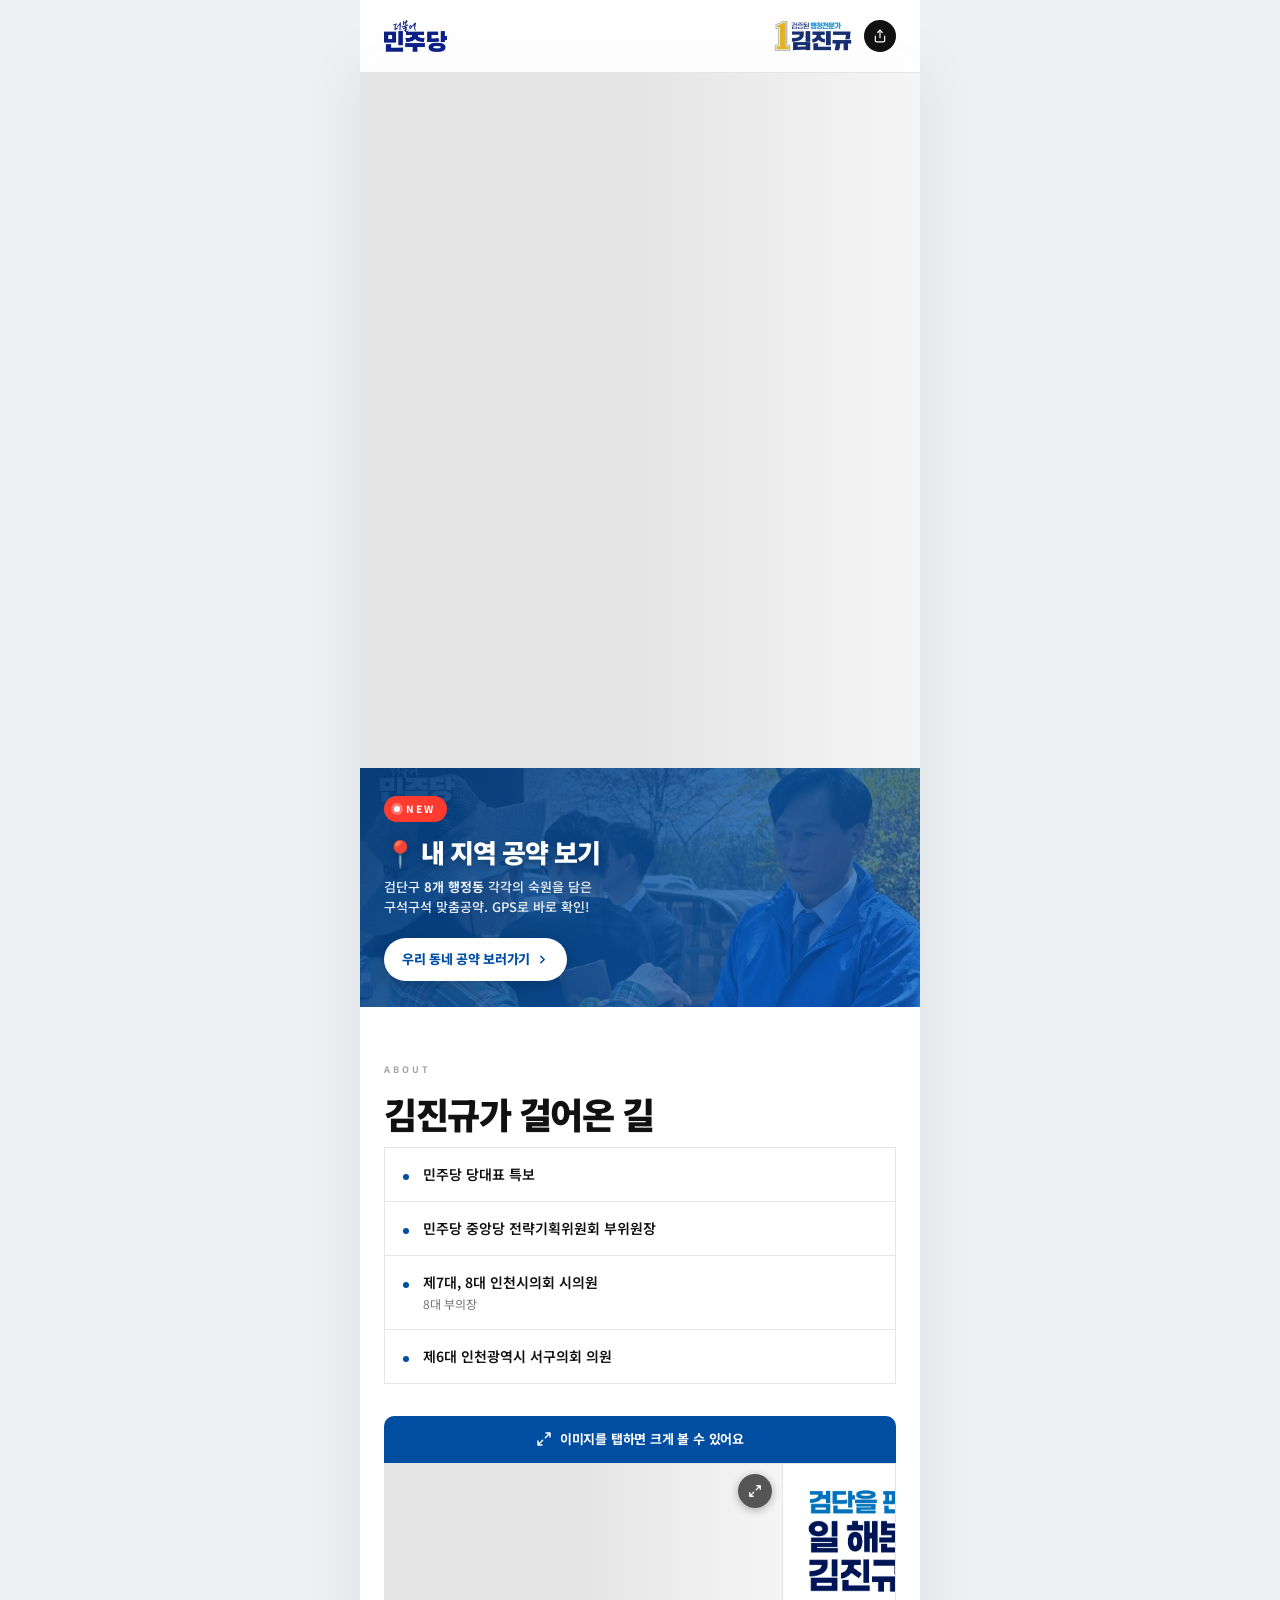
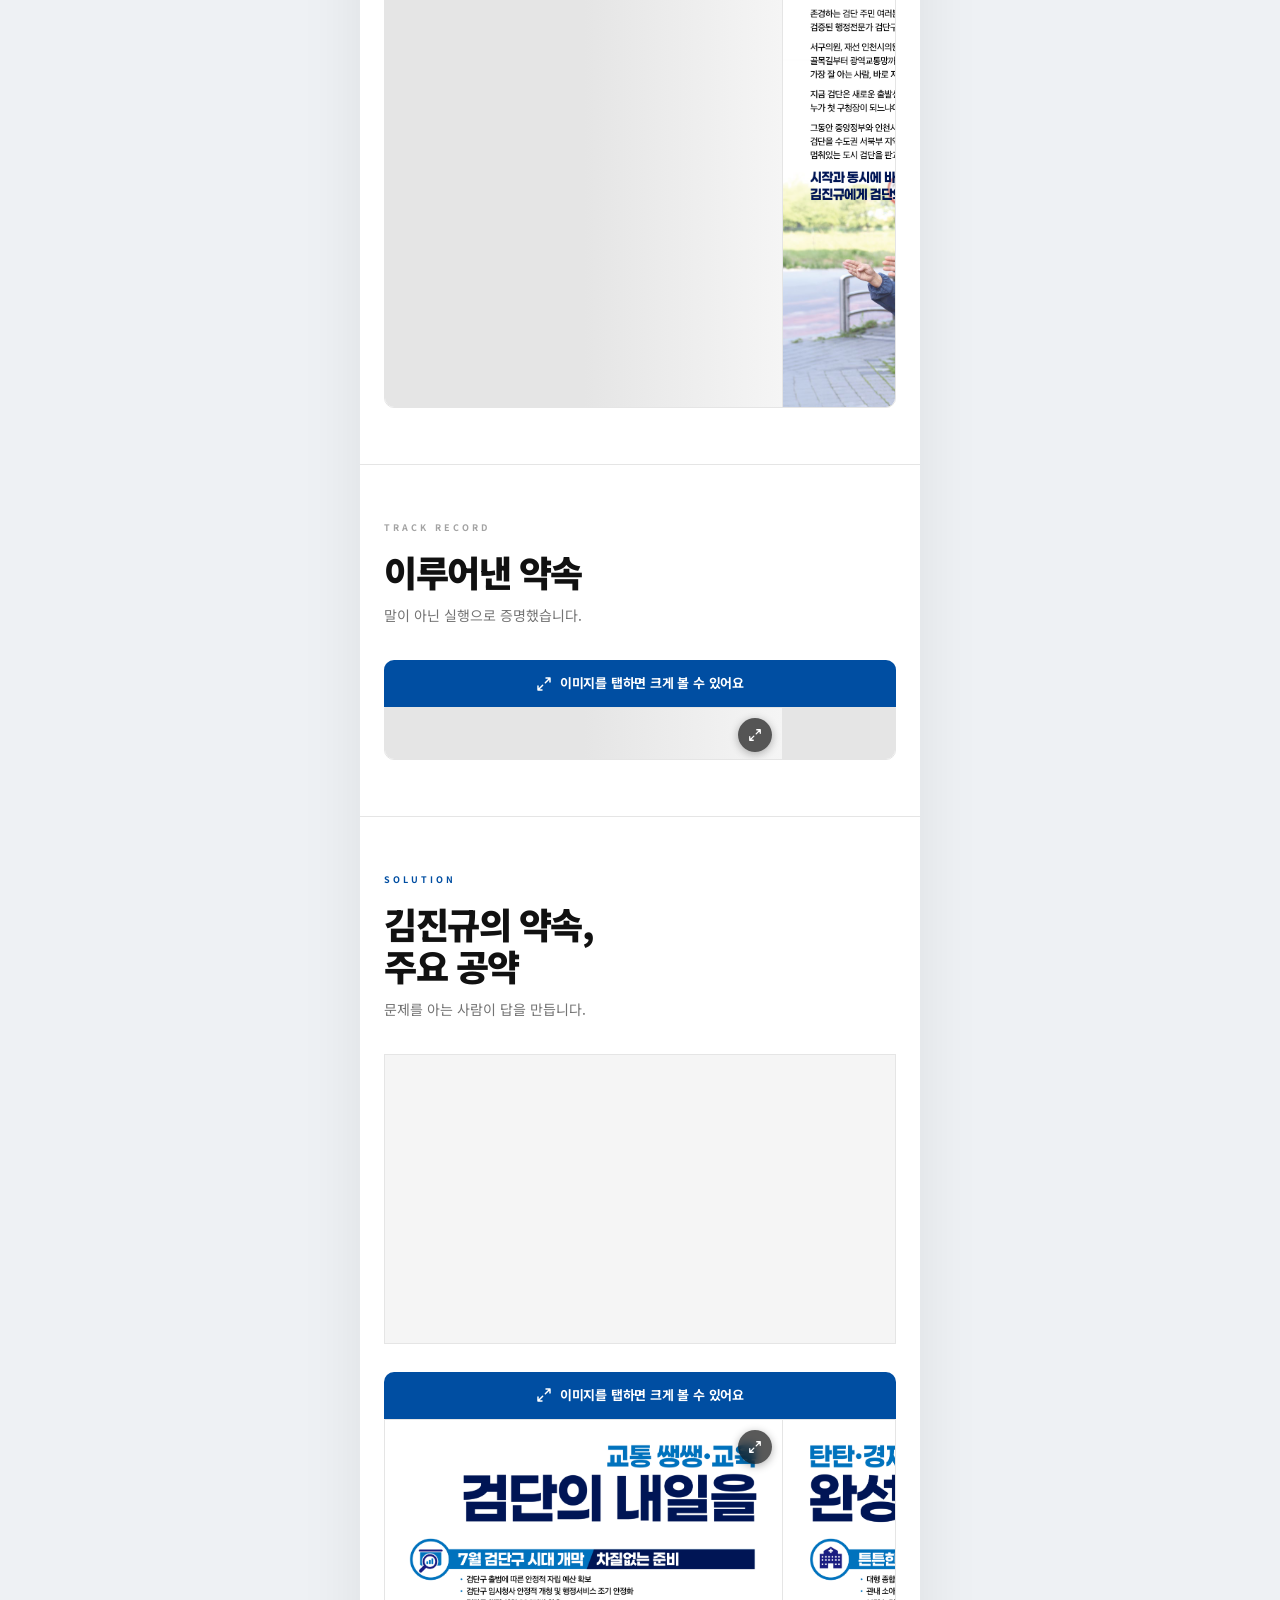
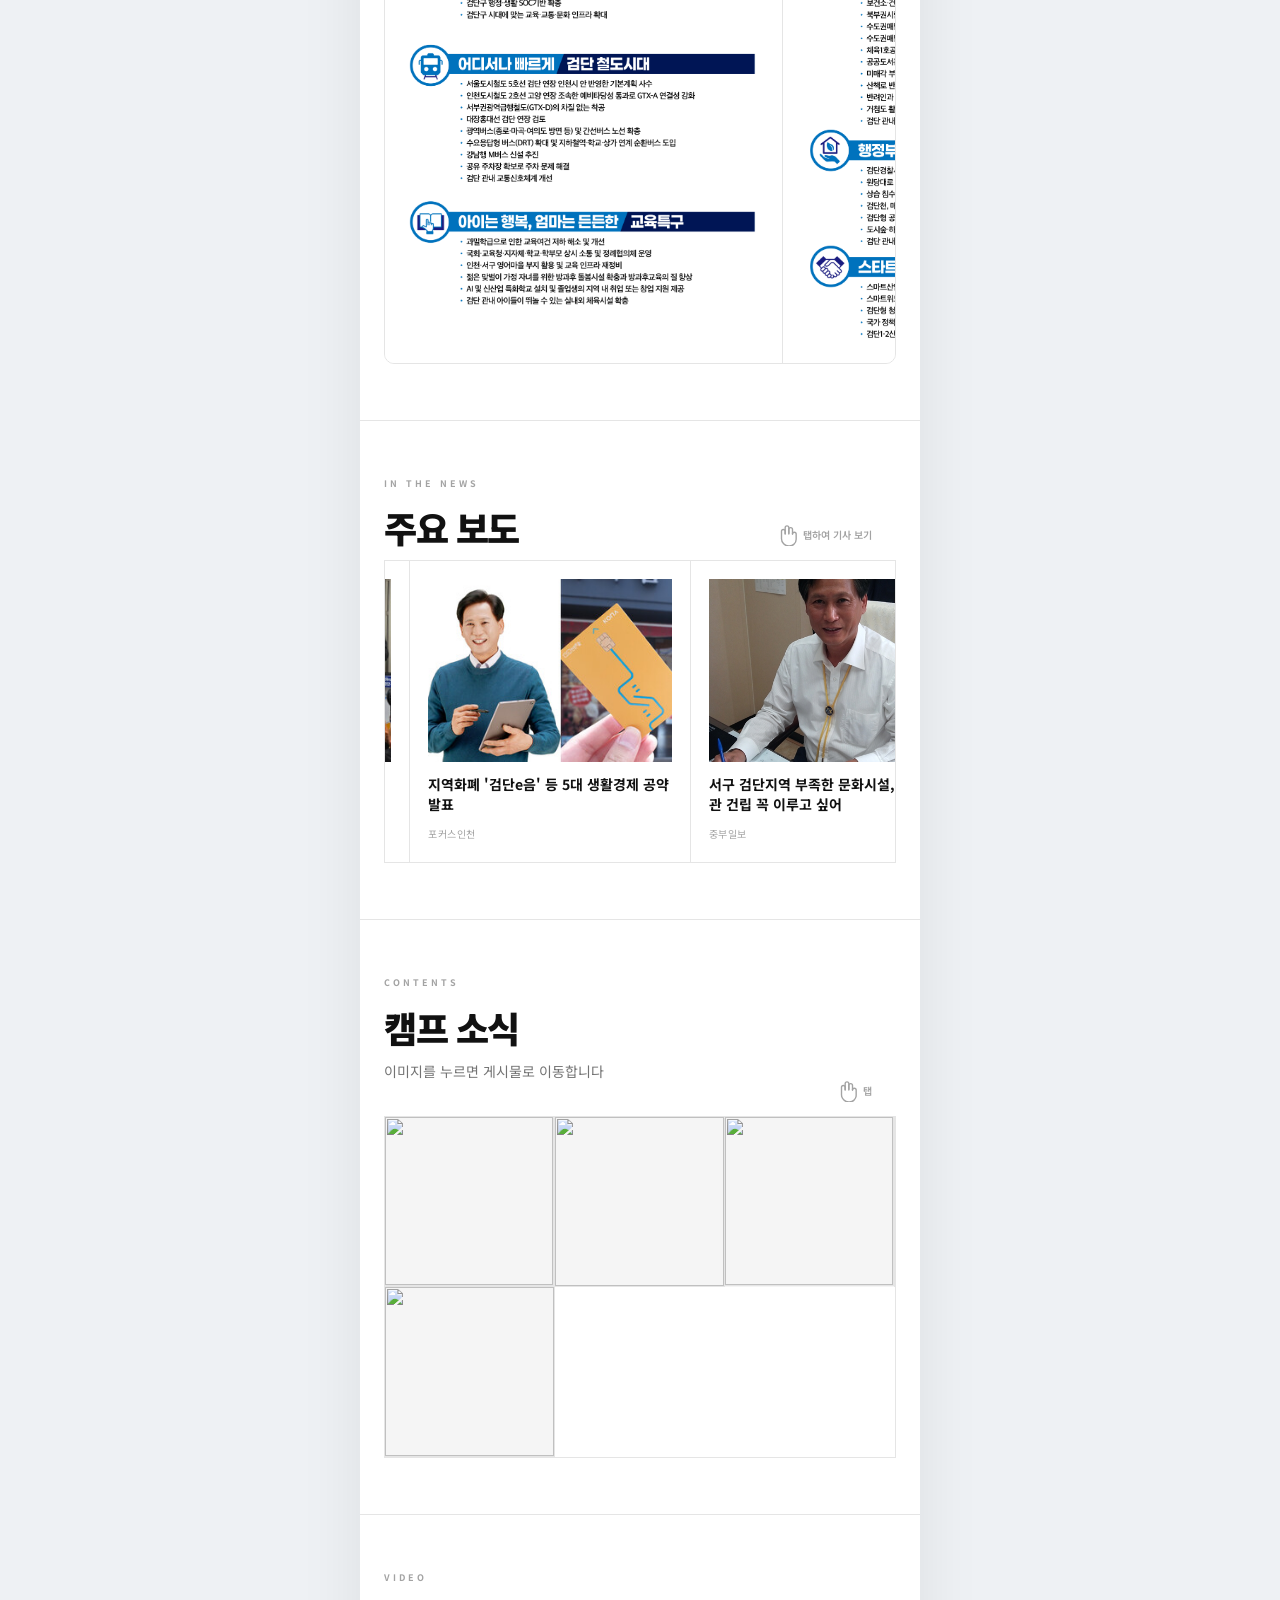
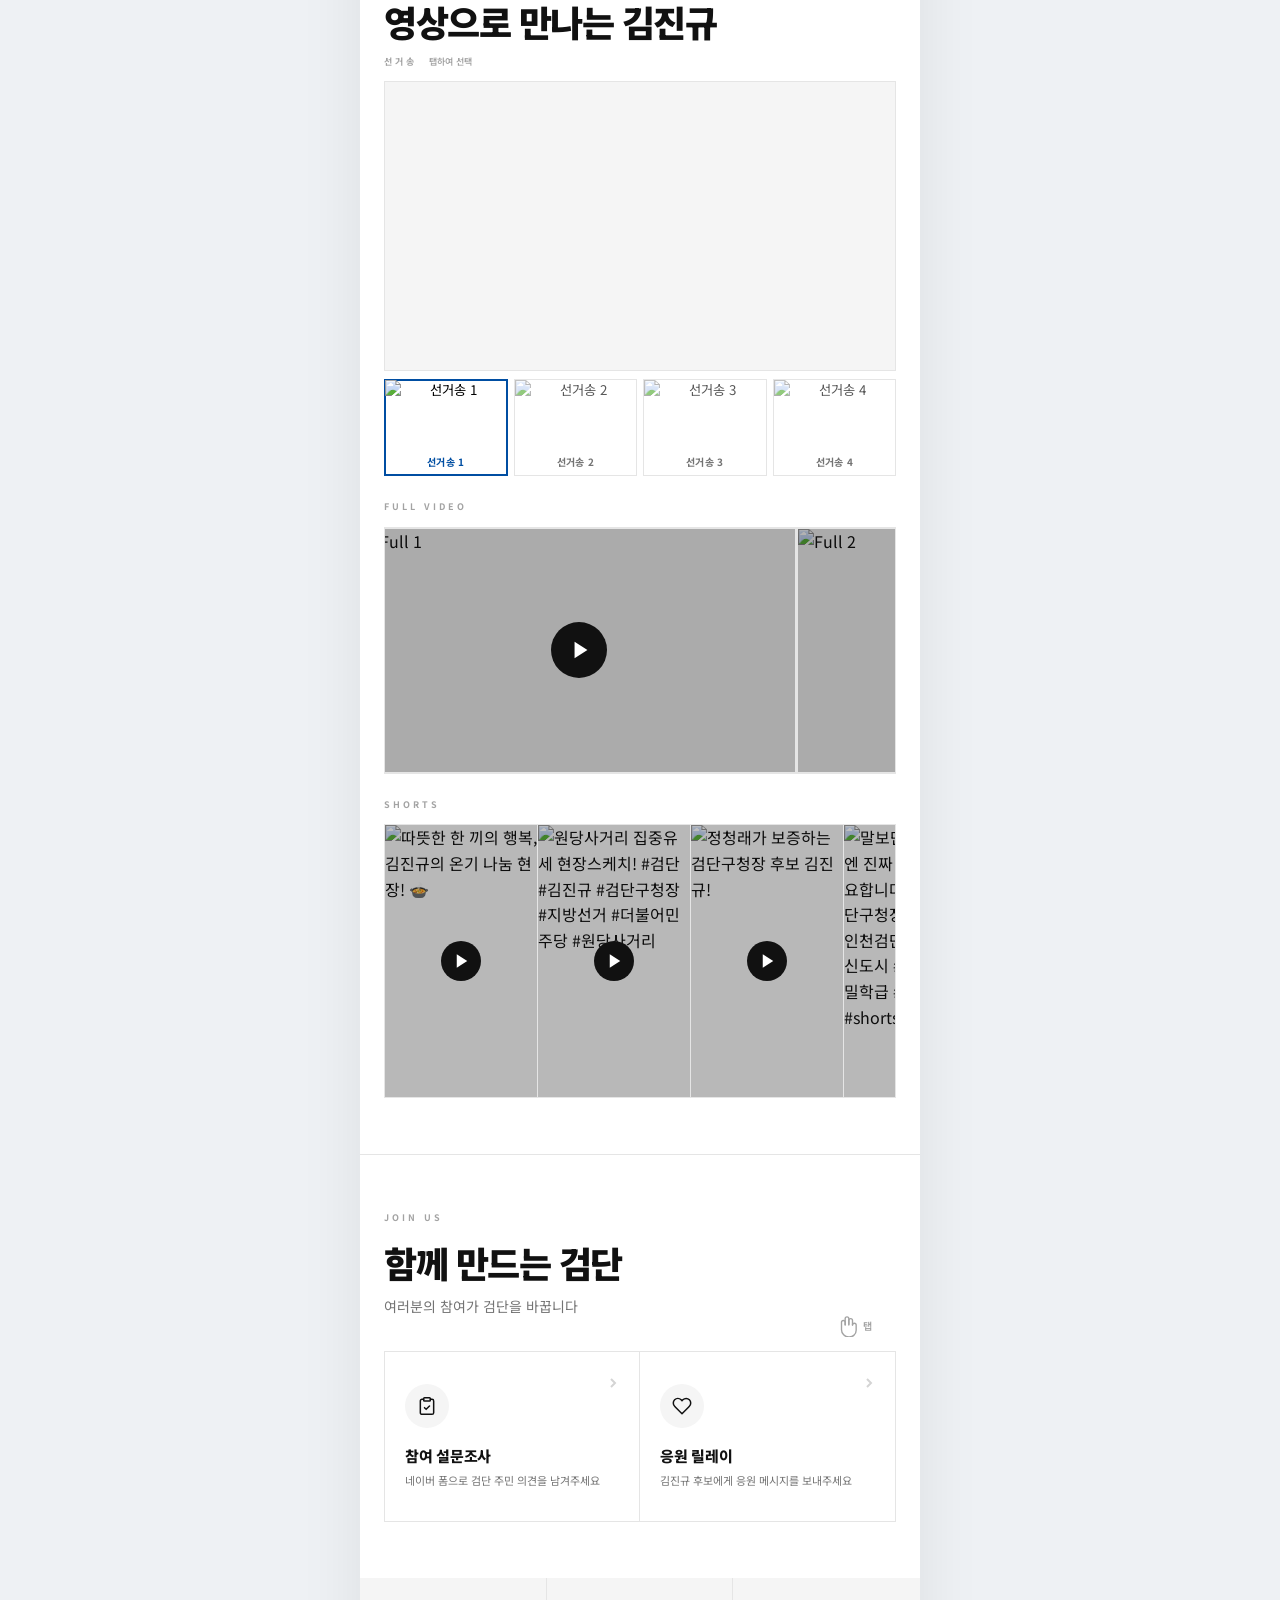
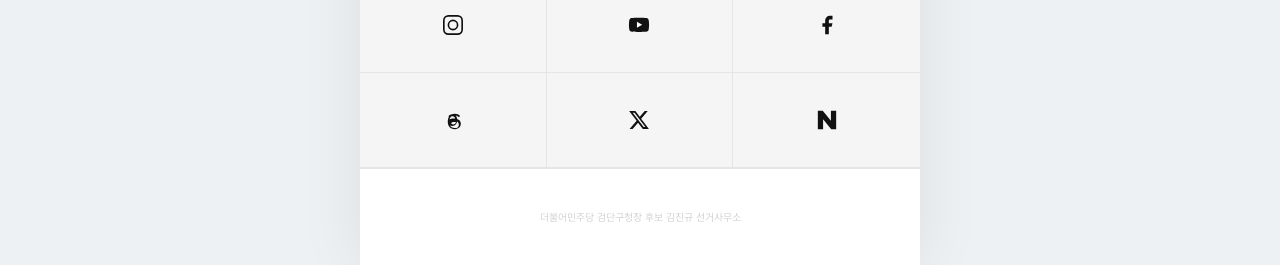
==== commit 18cf1f68: "HERO: 일정표0602 이미지로 교체 Co-Authored-By: Claude Opus 4.8 (1M context) <noreply@anthropic.com>" ====
--- a/index.html
+++ b/index.html
@@ -341,7 +341,7 @@
 
 <div class="hero-photo">
 <div class="hero-slides" id="heroSlides">
-<div class="hero-slide active"><img src="images/일정표0601.jpg" alt="김진규 검단구청장 후보 — 6월 1일 일정표" style="filter:none"></div>
+<div class="hero-slide active"><img src="images/일정표0602.jpg" alt="김진규 검단구청장 후보 — 6월 2일 일정표" style="filter:none"></div>
 </div>
 </div>
 
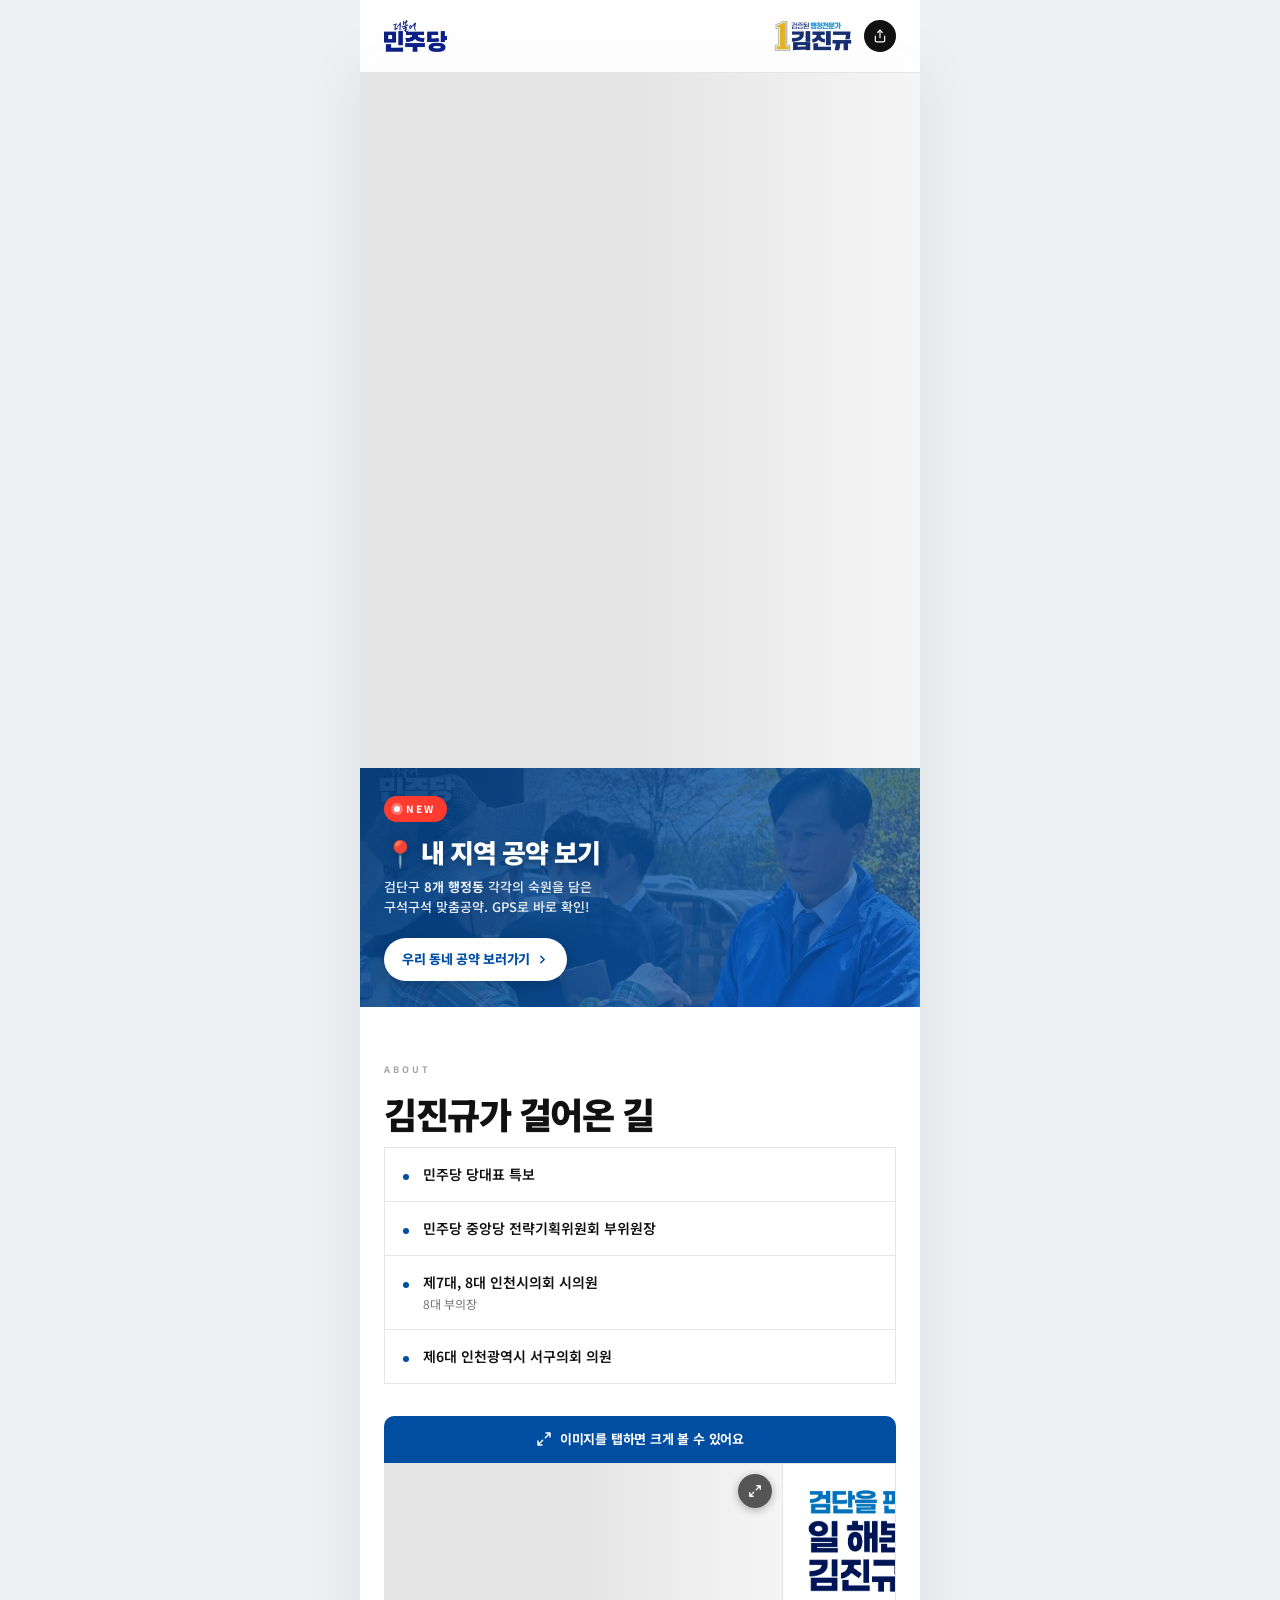
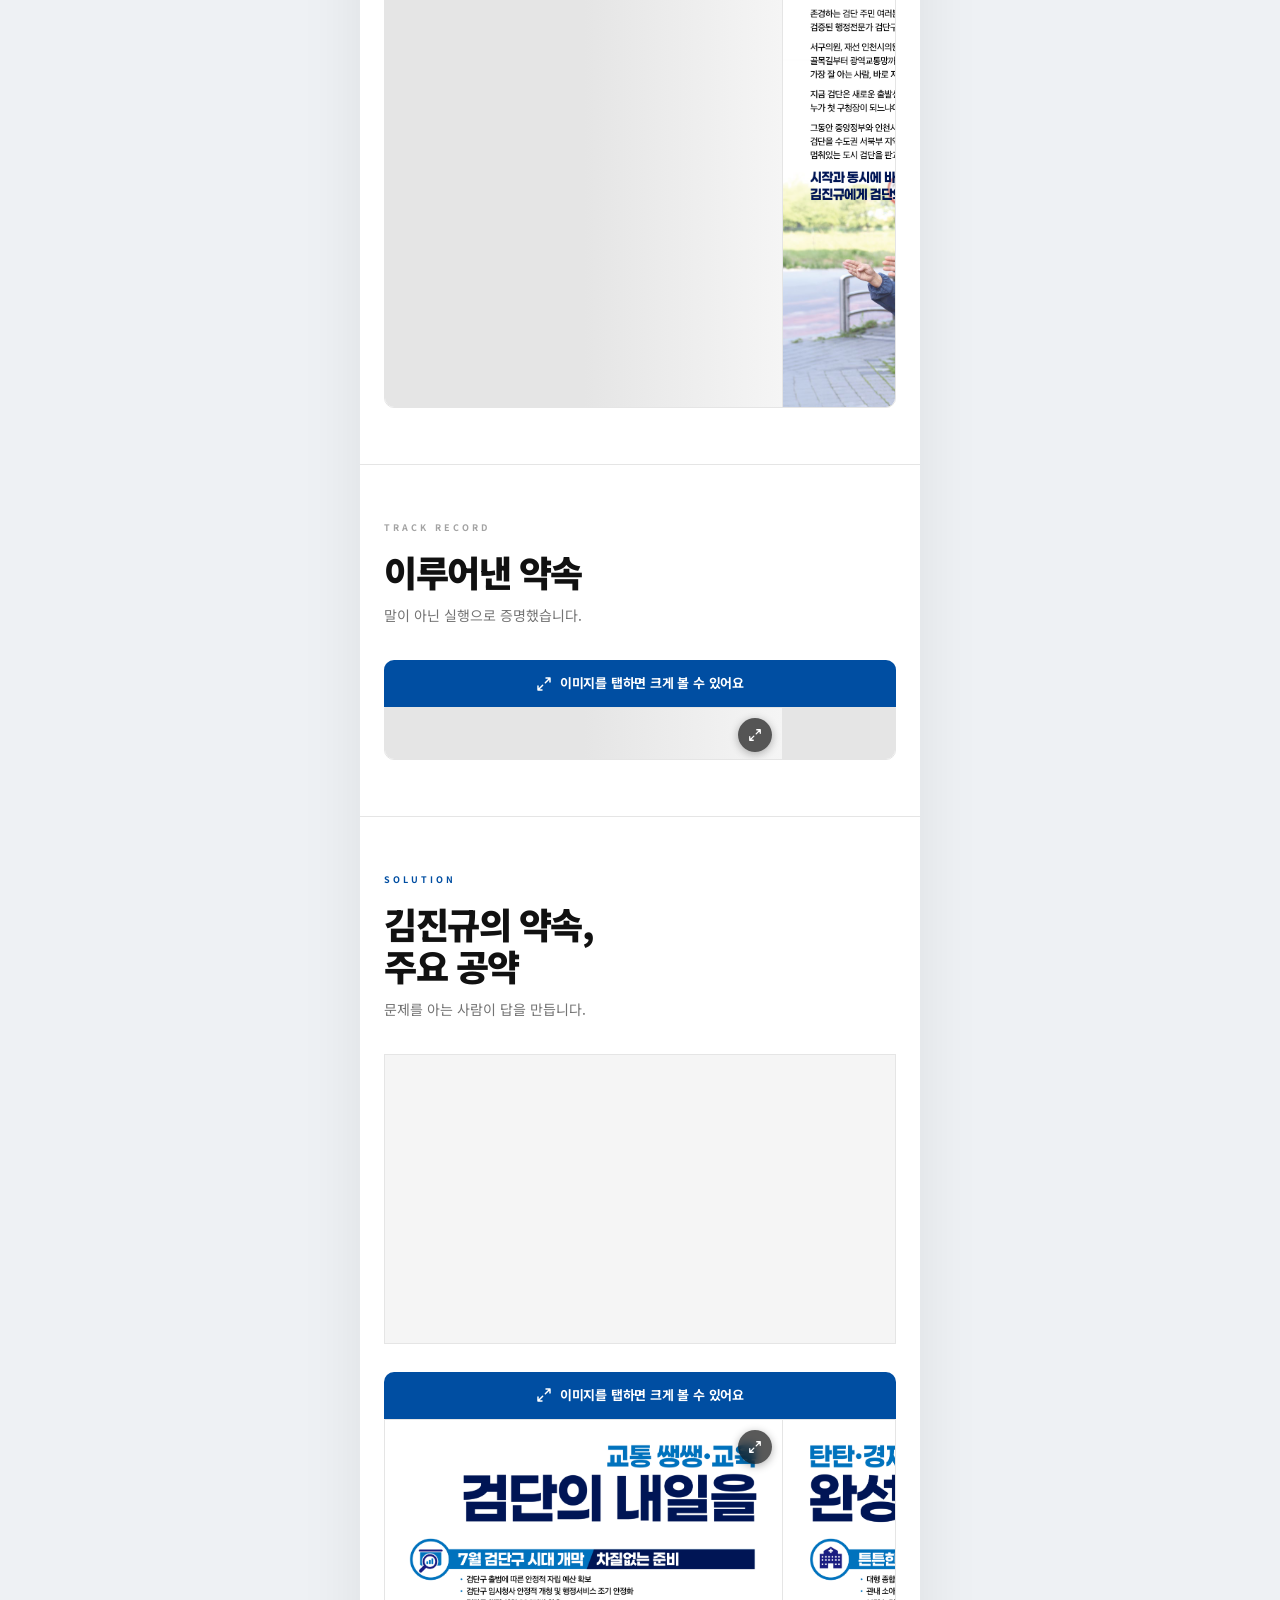
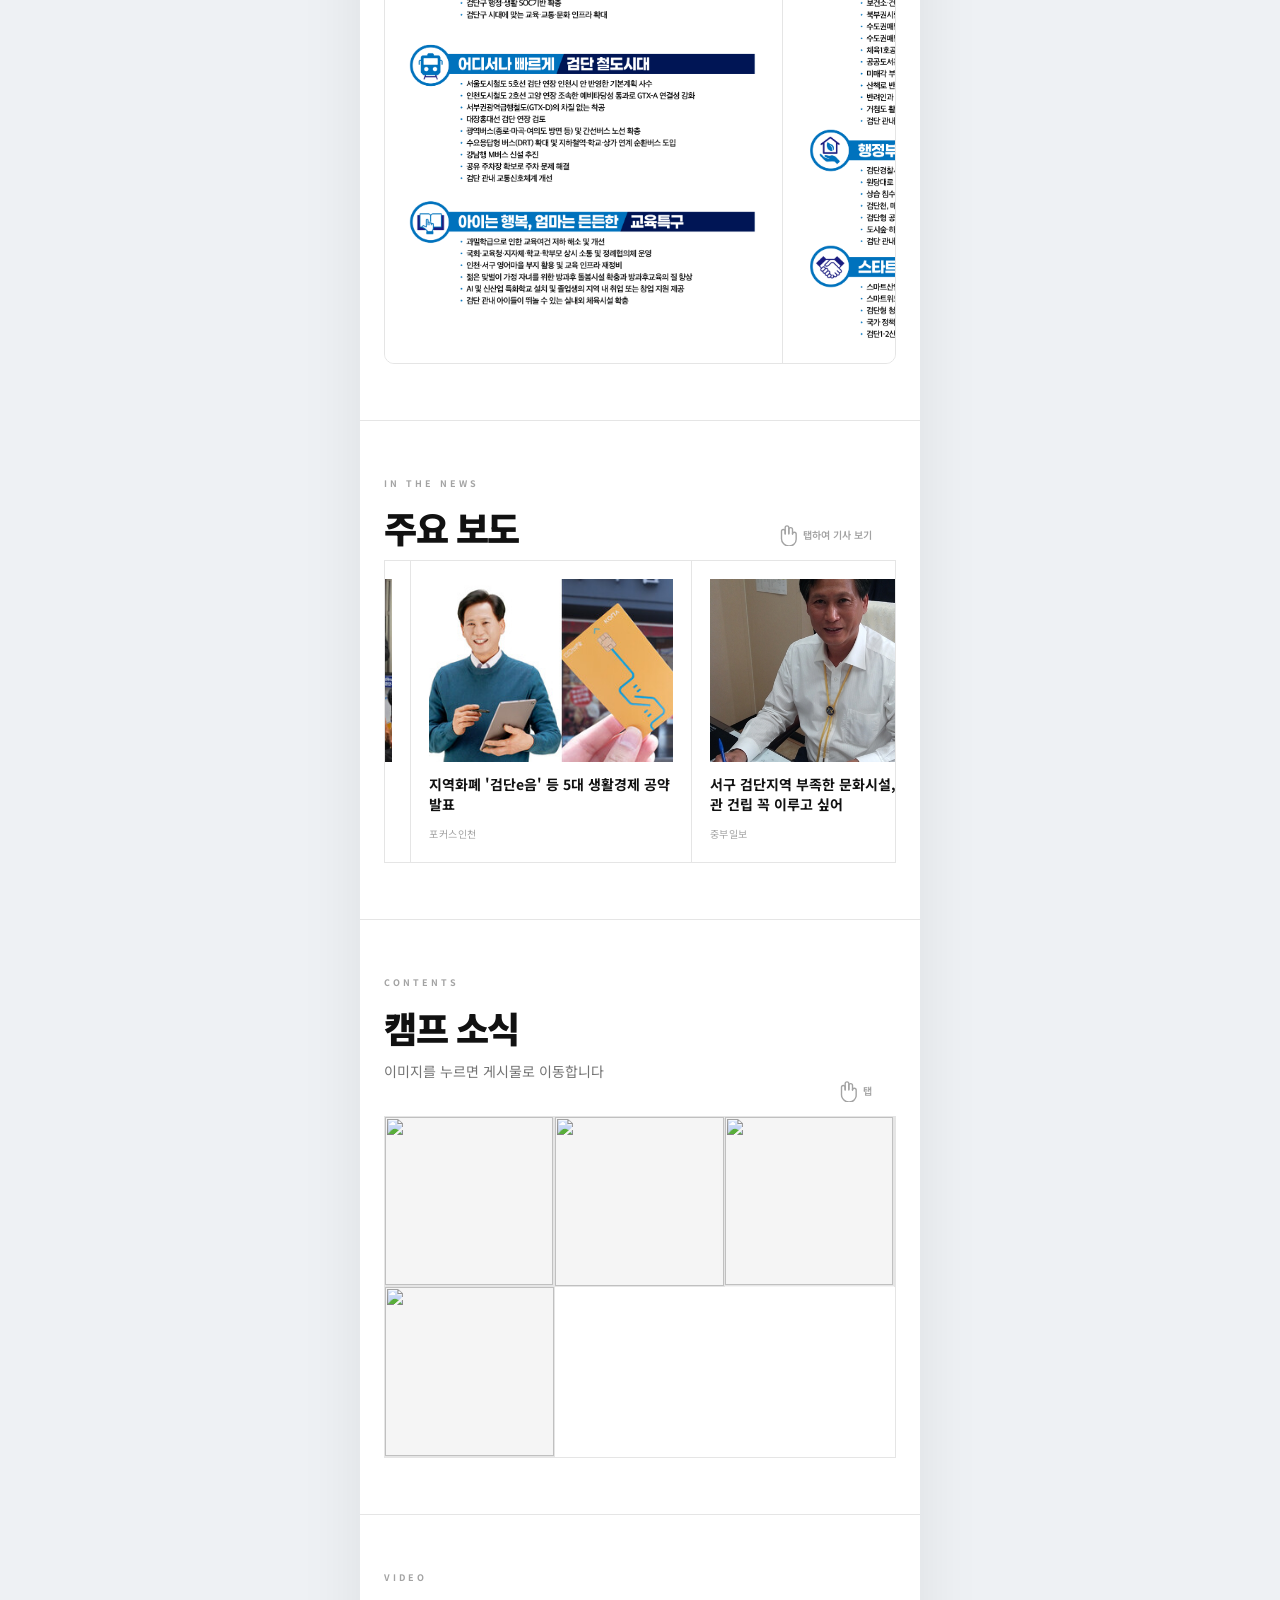
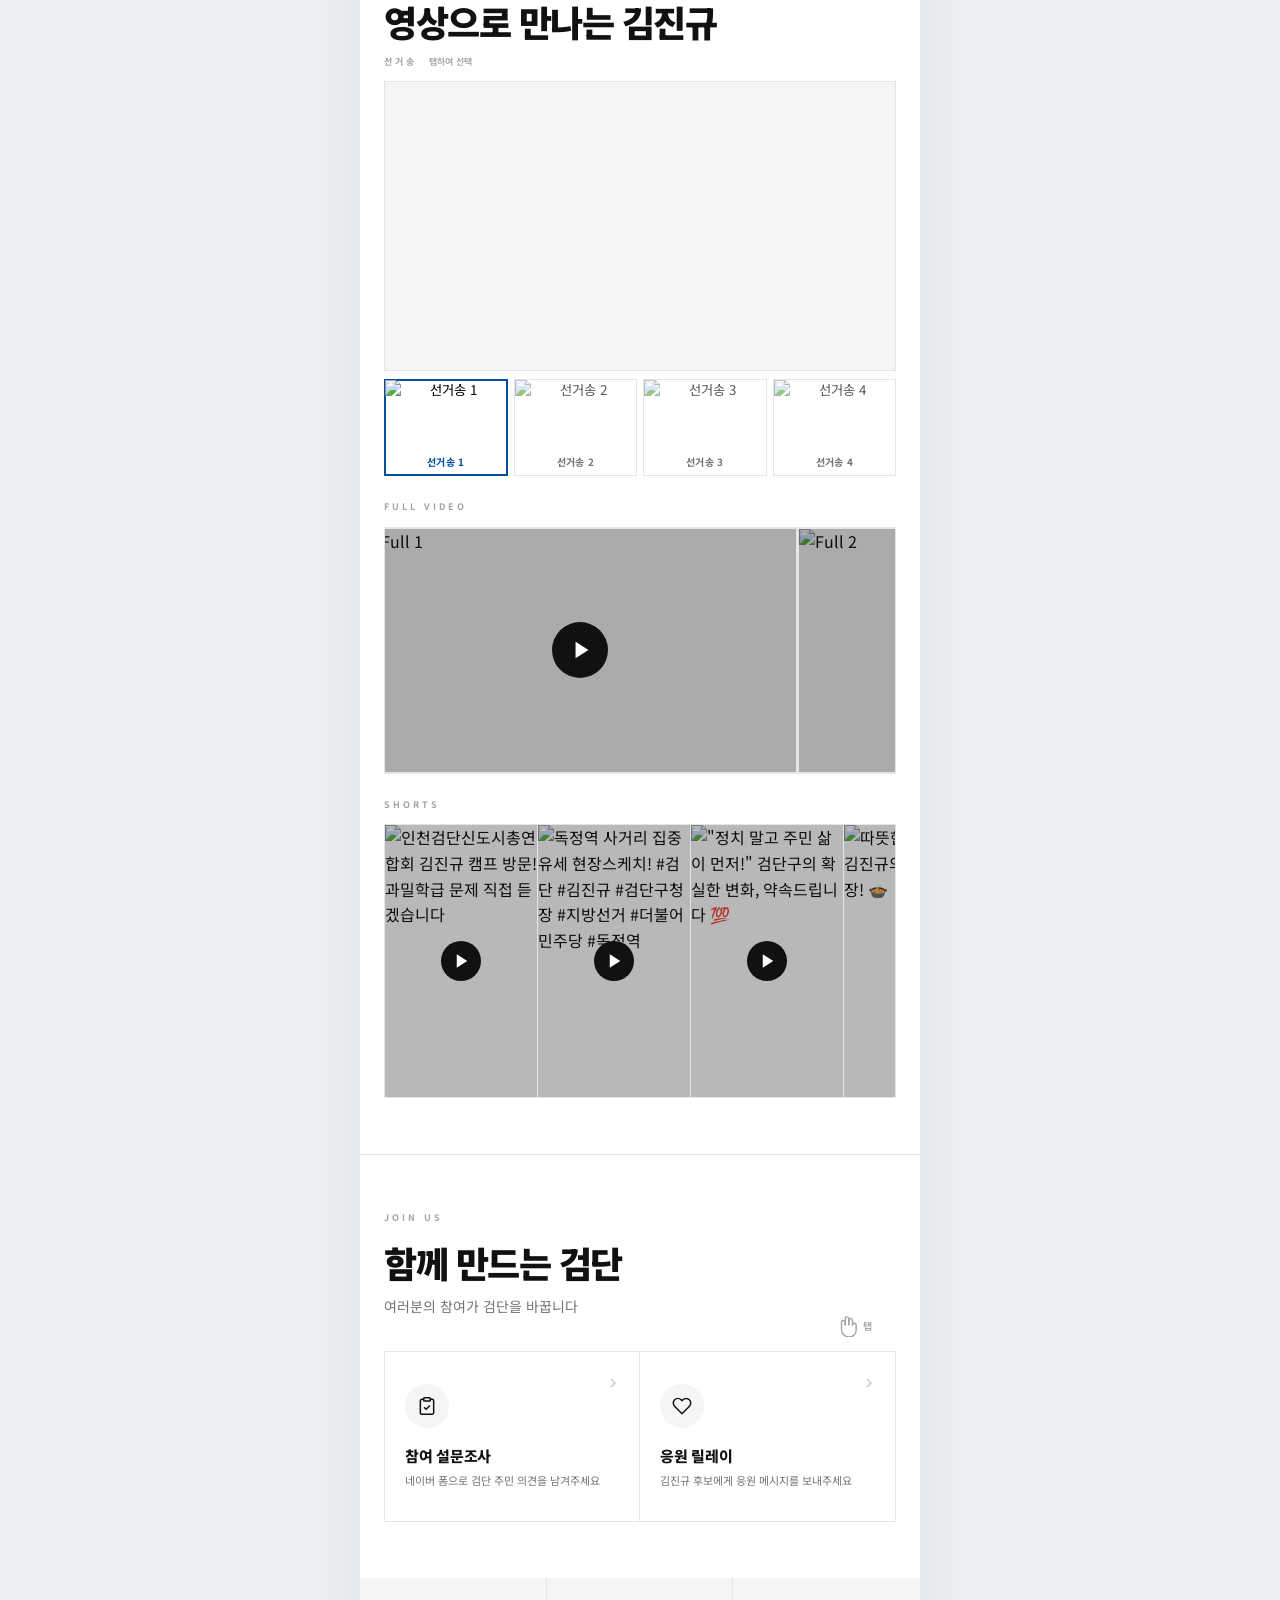
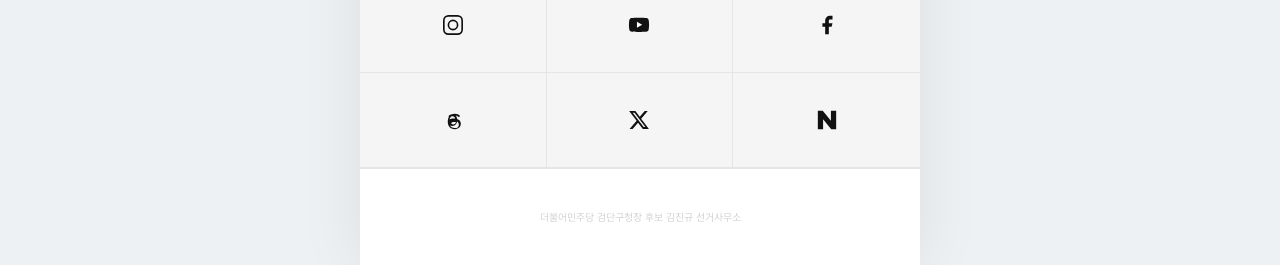
==== commit fce2de29: "HERO: 투표독려 이미지로 교체 (6/3 선거일) Co-Authored-By: Claude Opus 4.8 (1M context) <noreply@anthropic.com>" ====
--- a/index.html
+++ b/index.html
@@ -341,7 +341,7 @@
 
 <div class="hero-photo">
 <div class="hero-slides" id="heroSlides">
-<div class="hero-slide active"><img src="images/일정표0602.jpg" alt="김진규 검단구청장 후보 — 6월 2일 일정표" style="filter:none"></div>
+<div class="hero-slide active"><img src="images/투표독려.jpg" alt="김진규 검단구청장 후보 — 6월 3일 투표 독려" style="filter:none"></div>
 </div>
 </div>
 
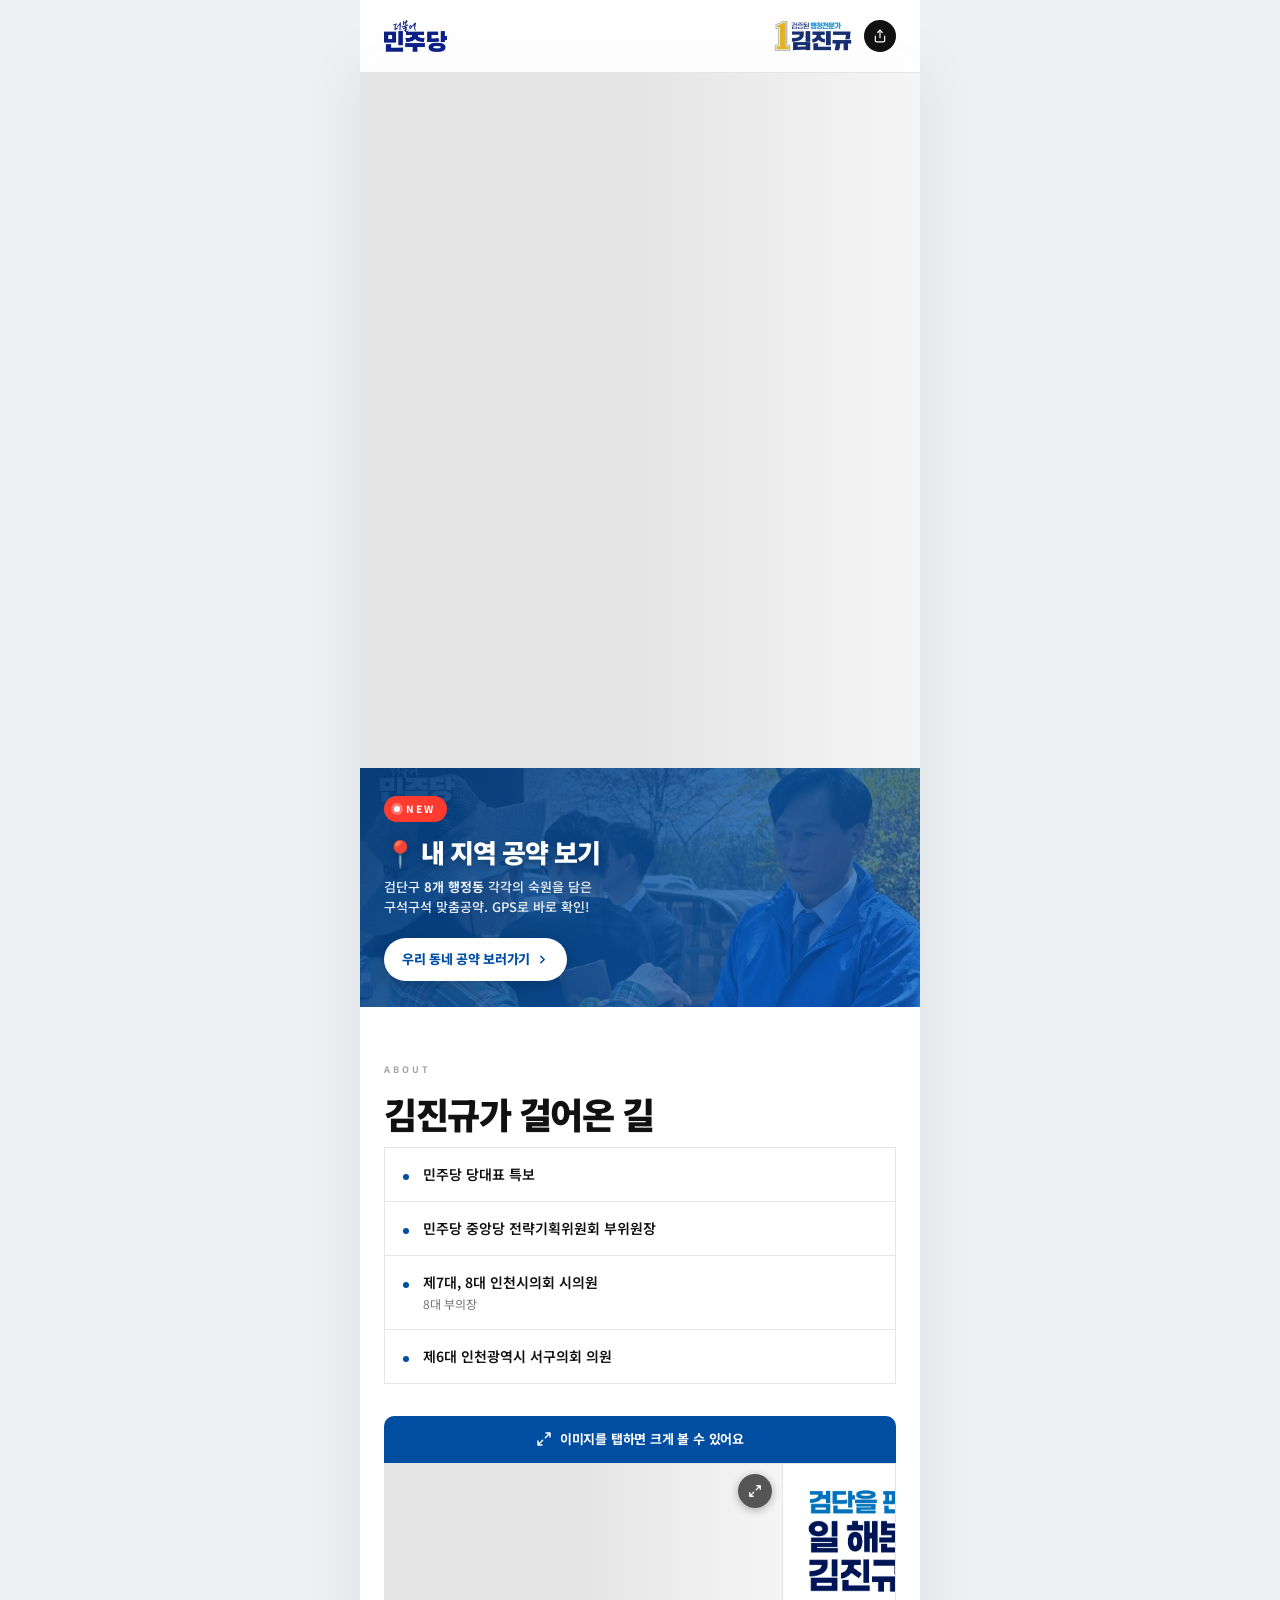
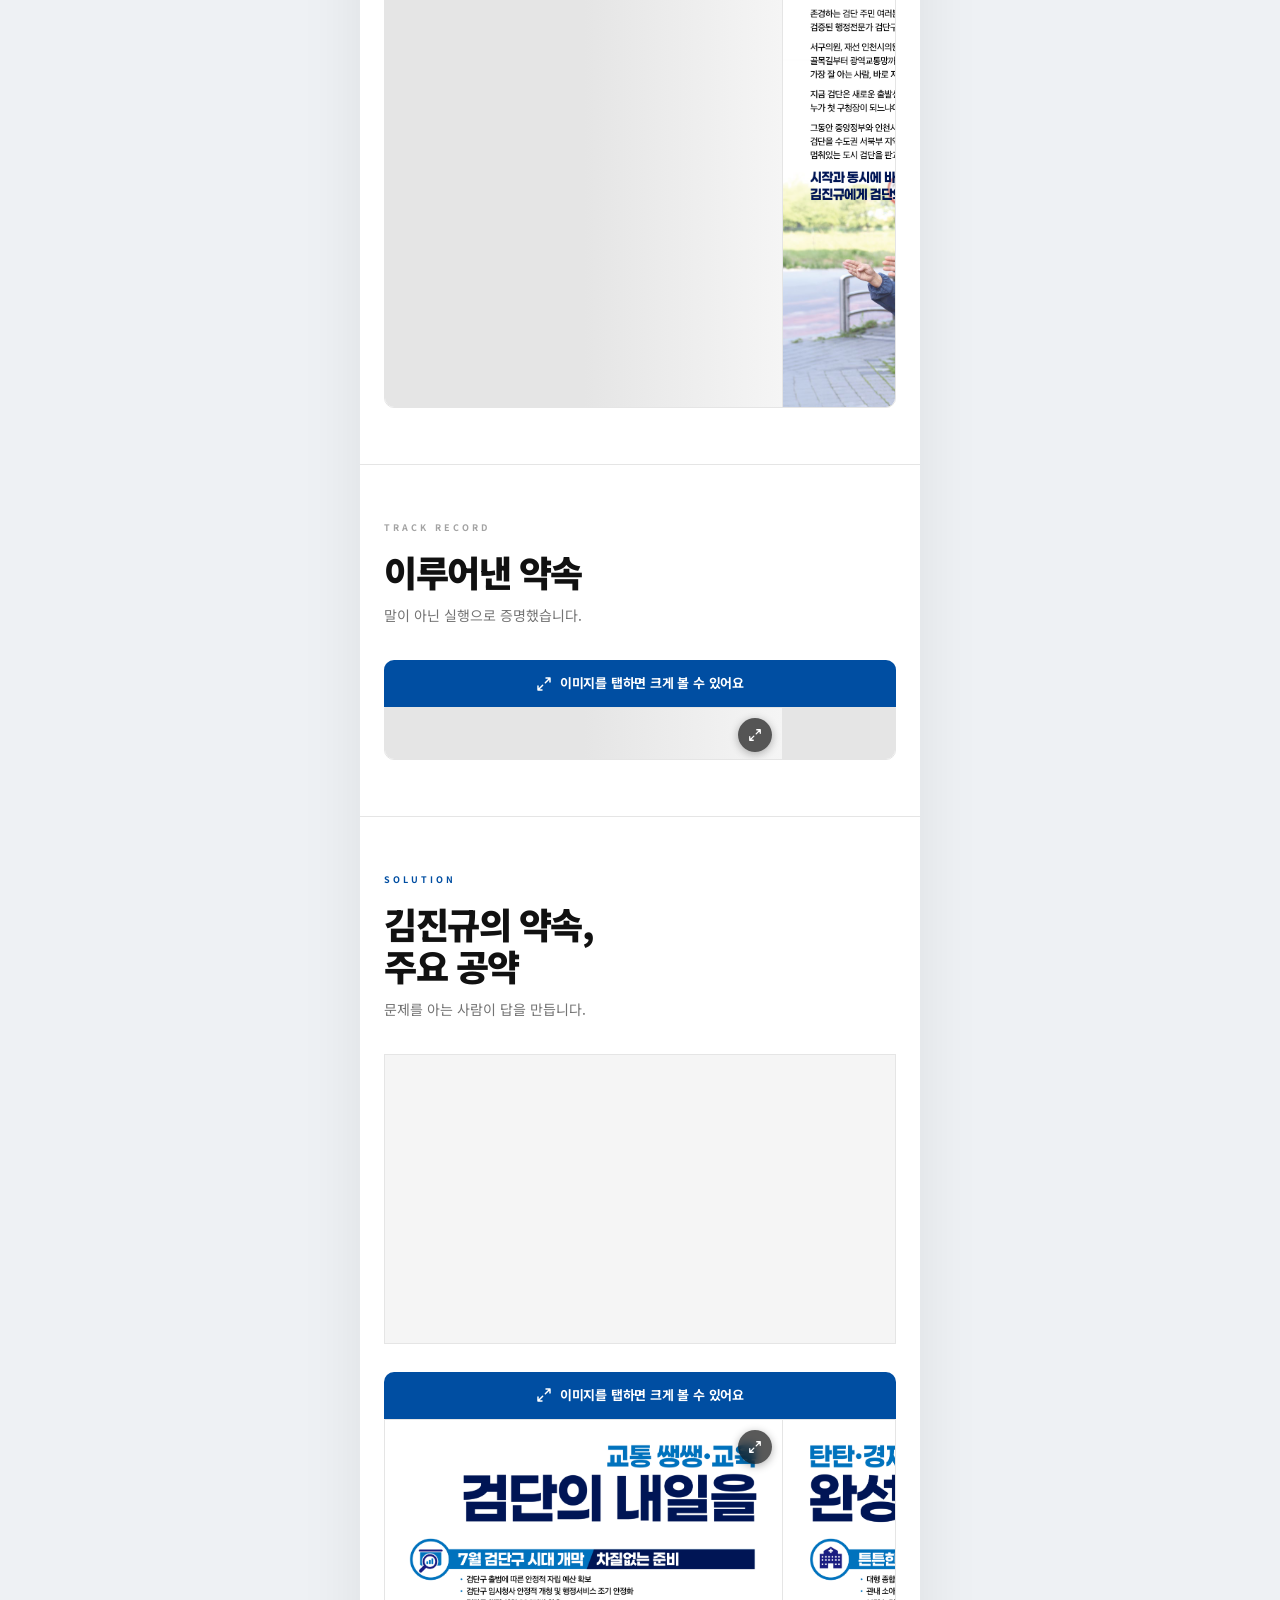
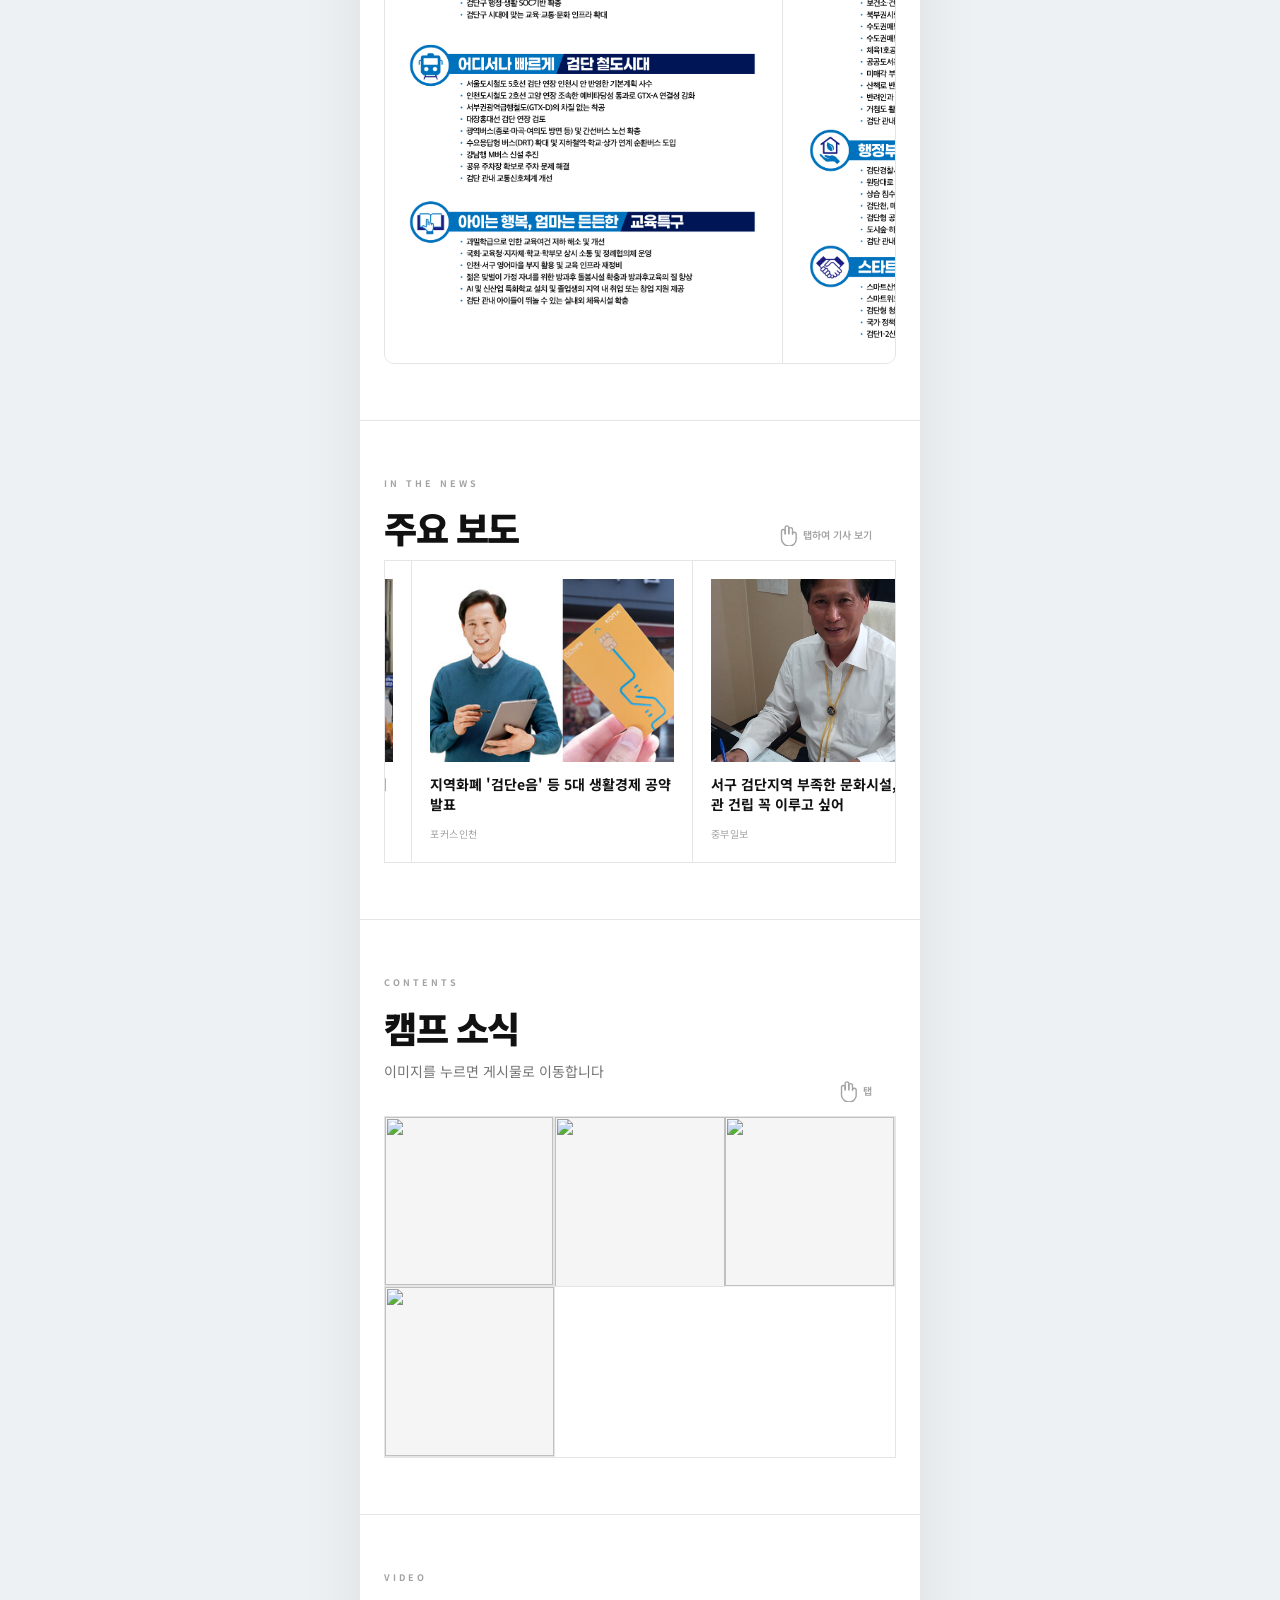
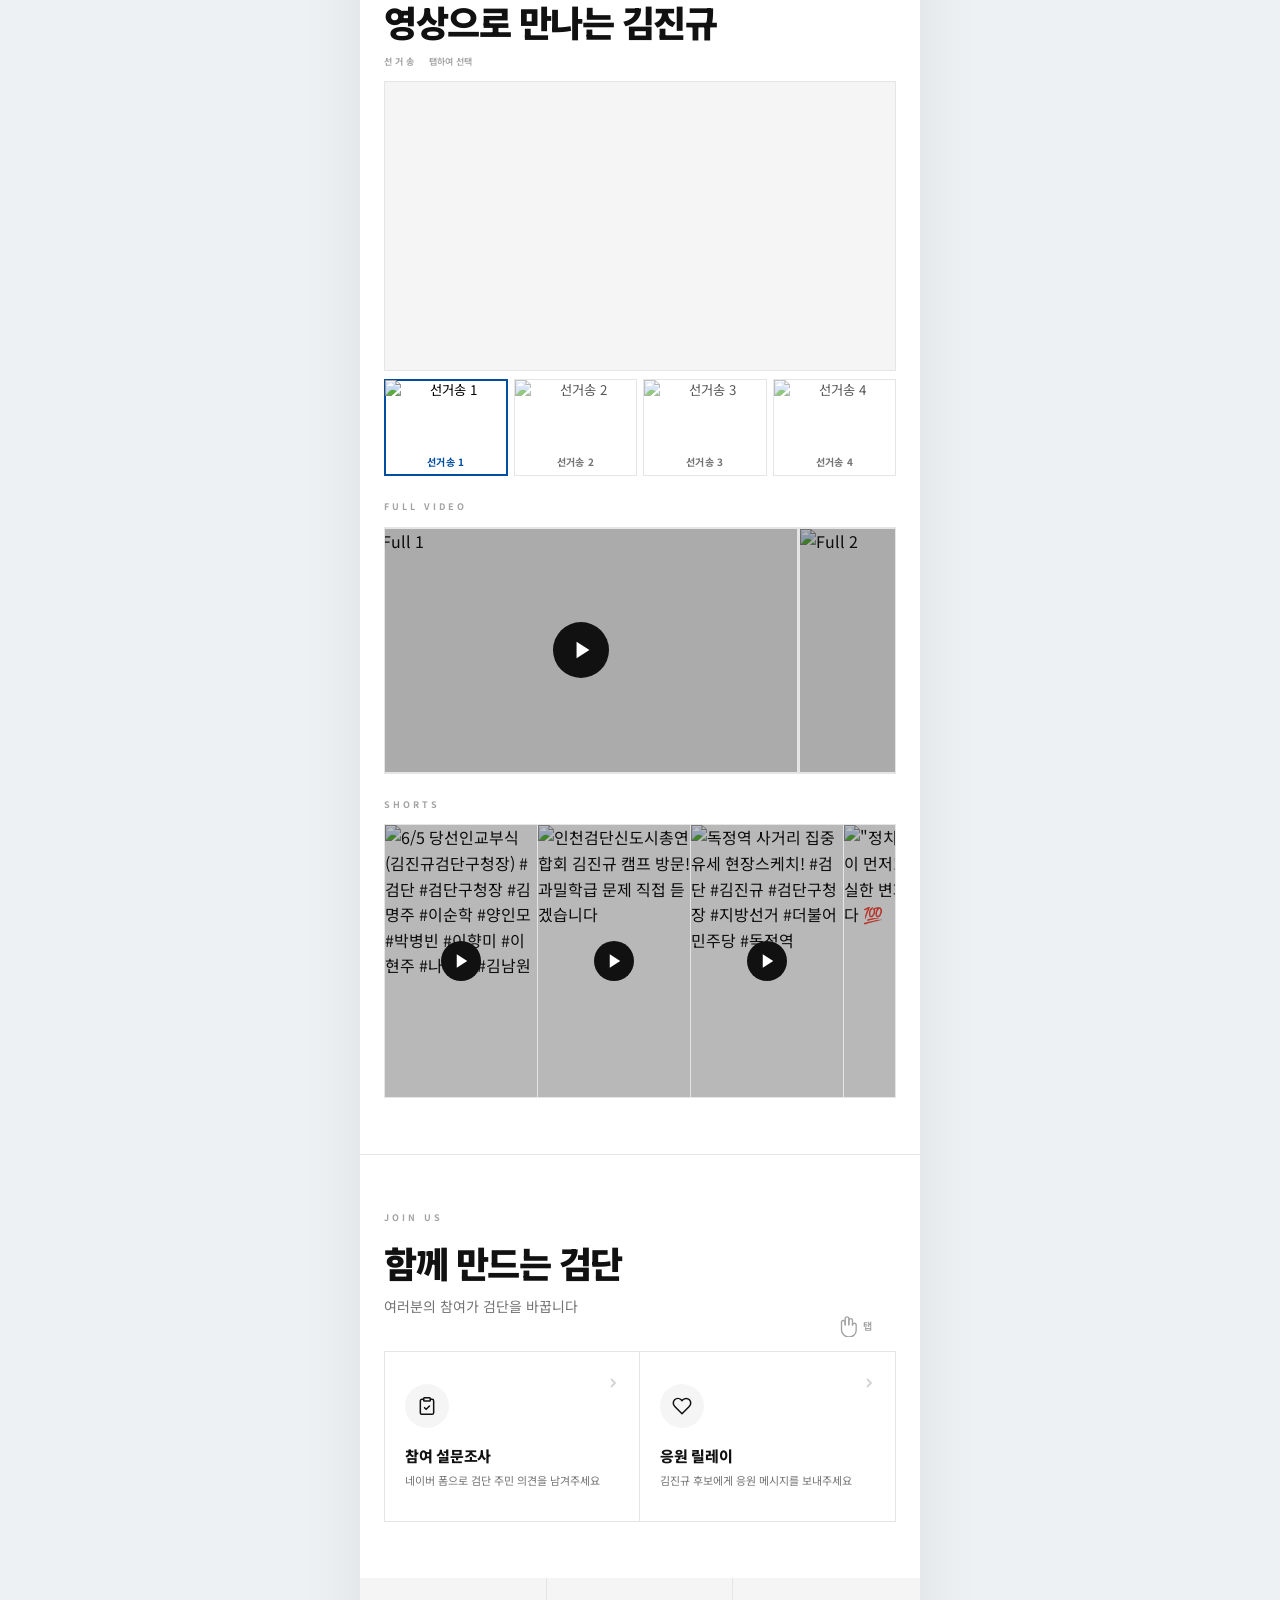
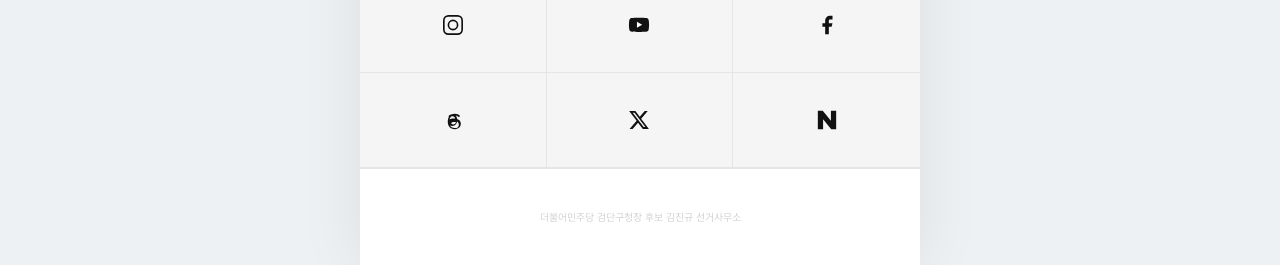
==== commit 74902c3f: "HERO: 당선소감 이미지로 교체 Co-Authored-By: Claude Opus 4.8 (1M context) <noreply@anthropic.com>" ====
--- a/index.html
+++ b/index.html
@@ -341,7 +341,7 @@
 
 <div class="hero-photo">
 <div class="hero-slides" id="heroSlides">
-<div class="hero-slide active"><img src="images/투표독려.jpg" alt="김진규 검단구청장 후보 — 6월 3일 투표 독려" style="filter:none"></div>
+<div class="hero-slide active"><img src="images/당선소감.jpg" alt="김진규 검단구청장 당선인 — 당선 소감" style="filter:none"></div>
 </div>
 </div>
 
